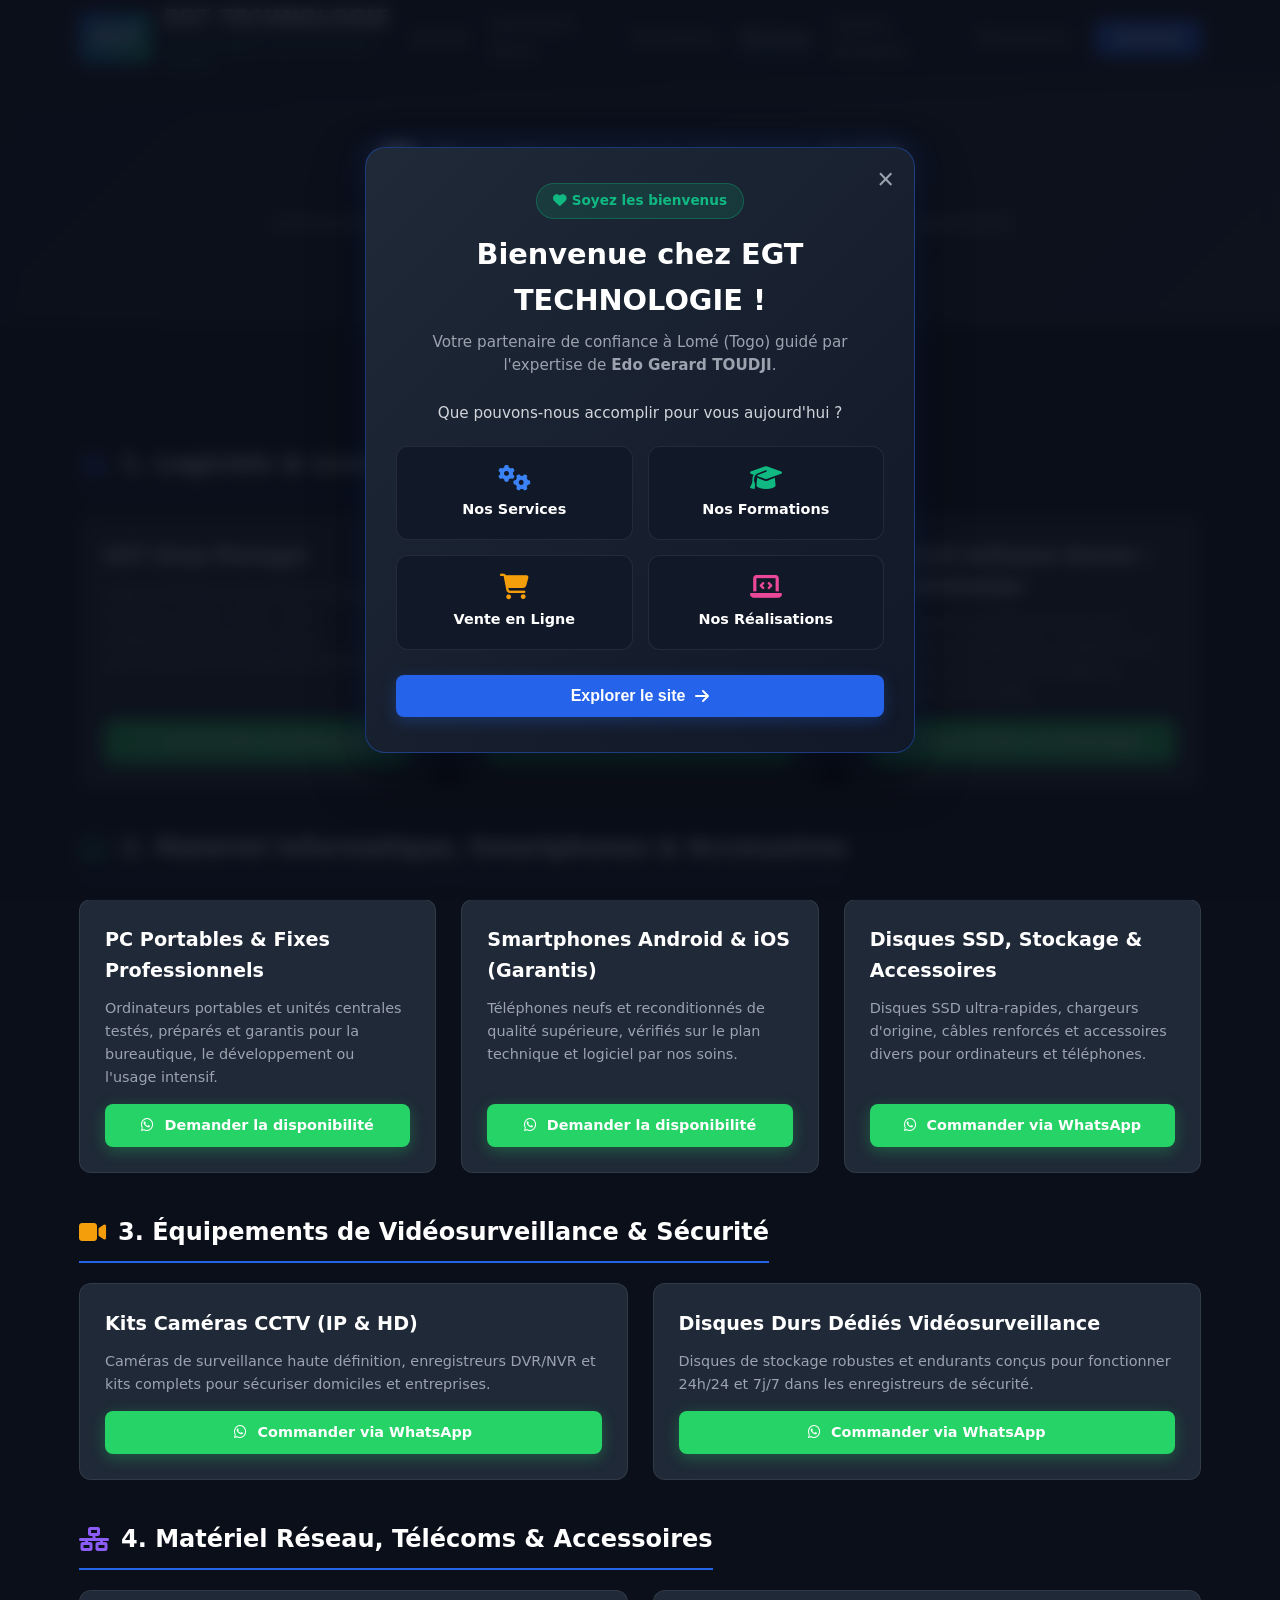
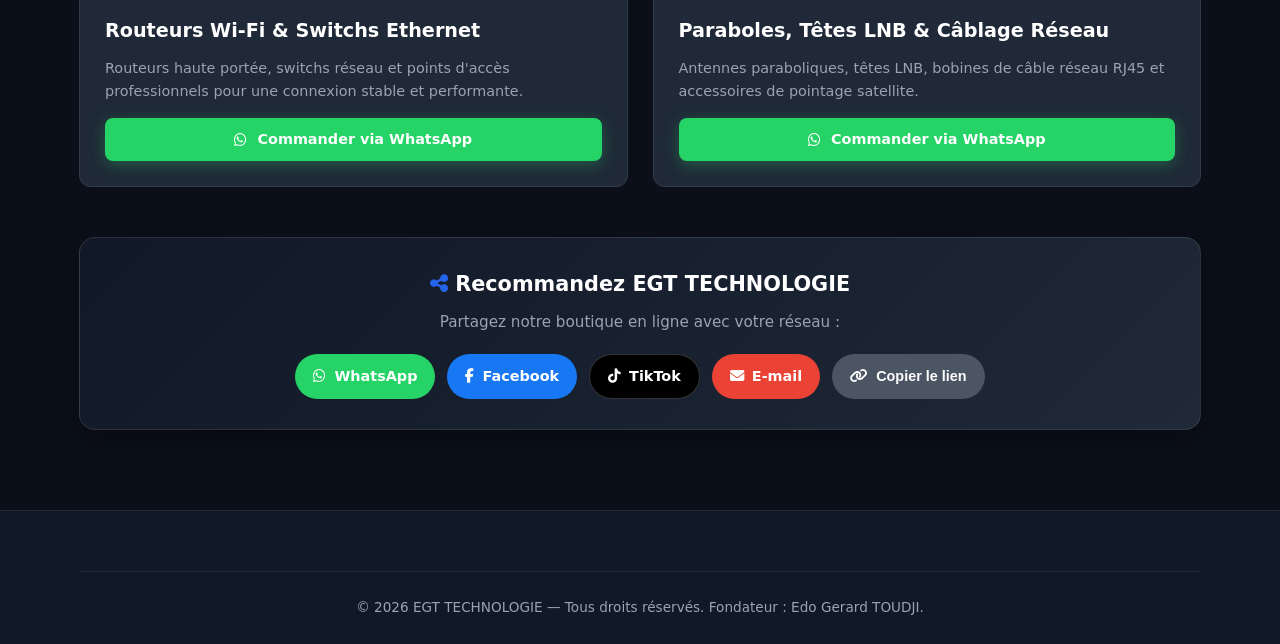
==== boutique.html @ ec98a536 "Mise en ligne finale de tous les fichiers et styles responsive d'EGT TECHNOLOGIE" ====
<!DOCTYPE html>
<html lang="fr">
<head>
    <meta charset="UTF-8">
    <meta name="viewport" content="width=device-width, initial-scale=1.0">
    <title>Boutique en Ligne — EGT TECHNOLOGIE</title>
    <meta name="description" content="Boutique e-commerce d'EGT TECHNOLOGIE à Lomé : Logiciels sous licence, matériel informatique, smartphones, caméras CCTV et équipements réseau.">
    <link rel="stylesheet" href="css/style.css">
    <link rel="stylesheet" href="css/responsive.css">
    <link rel="stylesheet" href="https://cdnjs.cloudflare.com/ajax/libs/font-awesome/6.4.0/css/all.min.css">
    <style>
        .share-widget-container {
            background: linear-gradient(135deg, #111827 0%, #1f2937 100%);
            border: 1px solid rgba(255, 255, 255, 0.1);
            border-radius: 16px;
            padding: 30px;
            text-align: center;
            margin-top: 50px;
            box-shadow: 0 10px 25px rgba(0, 0, 0, 0.3);
        }
        .share-buttons-grid {
            display: flex;
            gap: 12px;
            justify-content: center;
            flex-wrap: wrap;
            margin-top: 20px;
        }
        .btn-share {
            display: inline-flex;
            align-items: center;
            gap: 8px;
            padding: 10px 18px;
            border-radius: 25px;
            font-size: 0.9rem;
            font-weight: 600;
            color: #fff;
            border: none;
            cursor: pointer;
            transition: transform 0.2s ease, opacity 0.2s ease;
            text-decoration: none;
        }
        .btn-share:hover {
            transform: translateY(-2px);
            opacity: 0.9;
        }
        .btn-share-wa { background-color: #25D366; }
        .btn-share-fb { background-color: #1877F2; }
        .btn-share-tt { background-color: #000000; border: 1px solid rgba(255,255,255,0.2); }
        .btn-share-email { background-color: #EA4335; }
        .btn-share-copy { background-color: #4B5563; }
        .product-category-title {
            color: #fff;
            font-size: 1.5rem;
            margin: 40px 0 20px 0;
            border-bottom: 2px solid var(--primary-color);
            padding-bottom: 10px;
            display: inline-flex;
            align-items: center;
            gap: 12px;
        }
    </style>
</head>
<body>

    <!-- NAVBAR -->
    <nav class="navbar">
        <div class="container">
            <a href="index.html" class="brand-logo">
                <span class="logo-icon">EGT</span>
                <div class="brand-text">
                    <span class="brand-name">EGT TECHNOLOGIE</span>
                    <span class="brand-tagline">La technologie au service de votre réussite</span>
                </div>
            </a>
            <div class="mobile-toggle" id="mobileMenuBtn">
                <i class="fas fa-bars"></i>
            </div>
            <ul class="nav-links" id="navLinks">
                <li><a href="index.html">Accueil</a></li>
                <li><a href="services.html">Services &amp; Devis</a></li>
                <li><a href="formations.html">Formations</a></li>
                <li><a href="boutique.html" class="active">Boutique</a></li>
                <li><a href="espace-etudiants.html">Espace Étudiants</a></li>
                <li><a href="portfolio.html">Réalisations</a></li>
                <li><a href="contact.html" class="btn-contact-nav">Contact</a></li>
            </ul>
        </div>
    </nav>

    <!-- HEADER PAGE -->
    <header class="page-header" style="background: linear-gradient(135deg, #111827 0%, #1f2937 100%); padding: 60px 0; text-align: center; border-bottom: 1px solid var(--border-color);">
        <div class="container">
            <h1 style="font-size: 2.3rem; margin-bottom: 15px; color: #fff;"><i class="fas fa-store"></i> Boutique en Ligne EGT</h1>
            <p style="color: #9ca3af; max-width: 750px; margin: 0 auto; font-size: 1.05rem;">
                Commandez nos logiciels sous licence, notre matériel informatique et nos équipements de sécurité testés et garantis par <strong>EGT TECHNOLOGIE</strong> à Lomé.
            </p>
        </div>
    </header>

    <!-- CATALOGUE E-COMMERCE (4 CATÉGORIES) -->
    <section class="section">
        <div class="container">
            
            <!-- CATÉGORIE 1 : LOGICIELS & LICENCES MÉTIER EGT -->
            <h2 class="product-category-title"><i class="fas fa-laptop-code" style="color: var(--primary-color);"></i> 1. Logiciels &amp; Licences Métier (Édités par EGT)</h2>
            <div class="grid-3" style="gap: 25px; display: grid; grid-template-columns: repeat(auto-fit, minmax(300px, 1fr));">
                
                <div style="background: #1f2937; border: 1px solid var(--border-color); border-radius: 12px; padding: 25px; display: flex; flex-direction: column; justify-content: space-between;">
                    <div>
                        <h3 style="color: #fff; font-size: 1.2rem; margin-bottom: 10px;">EGT Shop Manager</h3>
                        <p style="color: #9ca3af; font-size: 0.9rem; margin-bottom: 15px;">Logiciel Windows de gestion de magasin : suivi des ventes, stock, coûts d'approvisionnement et calcul automatique des marges bénéficiaires.</p>
                    </div>
                    <a href="https://api.whatsapp.com/send?text=Bonjour%20EGT%20TECHNOLOGIE,%20je%20souhaite%20commander%20une%20licence%20pour%20le%20logiciel%20*EGT%20Shop%20Manager*." target="_blank" class="btn btn-whatsapp" style="text-align: center; font-size: 0.9rem; padding: 10px;">
                        <i class="fab fa-whatsapp"></i> Commander via WhatsApp
                    </a>
                </div>

                <div style="background: #1f2937; border: 1px solid var(--border-color); border-radius: 12px; padding: 25px; display: flex; flex-direction: column; justify-content: space-between;">
                    <div>
                        <h3 style="color: #fff; font-size: 1.2rem; margin-bottom: 10px;">Bar-Restaurant Management EGT</h3>
                        <p style="color: #9ca3af; font-size: 0.9rem; margin-bottom: 15px;">Système complet de gestion pour bars, maquis et restaurants sous Windows (authentification sécurisée SHA-256, gestion des tables et commandes).</p>
                    </div>
                    <a href="https://api.whatsapp.com/send?text=Bonjour%20EGT%20TECHNOLOGIE,%20je%20souhaite%20commander%20le%20logiciel%20*Bar-Restaurant%20Management%20EGT*." target="_blank" class="btn btn-whatsapp" style="text-align: center; font-size: 0.9rem; padding: 10px;">
                        <i class="fab fa-whatsapp"></i> Commander via WhatsApp
                    </a>
                </div>

                <div style="background: #1f2937; border: 1px solid var(--border-color); border-radius: 12px; padding: 25px; display: flex; flex-direction: column; justify-content: space-between;">
                    <div>
                        <h3 style="color: #fff; font-size: 1.2rem; margin-bottom: 10px;">Android Software Doctor / QuickUnlocker</h3>
                        <p style="color: #9ca3af; font-size: 0.9rem; margin-bottom: 15px;">Suite logicielle professionnelle pour techniciens de réparation mobile (outils ADB, calcul NCK, patchs NVRAM et extraction OCR d'IMEI).</p>
                    </div>
                    <a href="https://api.whatsapp.com/send?text=Bonjour%20EGT%20TECHNOLOGIE,%20je%20souhaite%20commander%20la%20licence%20*Android%20Software%20Doctor%20(QuickUnlocker)*." target="_blank" class="btn btn-whatsapp" style="text-align: center; font-size: 0.9rem; padding: 10px;">
                        <i class="fab fa-whatsapp"></i> Commander via WhatsApp
                    </a>
                </div>

            </div>

            <!-- CATÉGORIE 2 : MATÉRIEL INFORMATIQUE, SMARTPHONES & ACCESSOIRES -->
            <h2 class="product-category-title"><i class="fas fa-laptop" style="color: #10b981;"></i> 2. Matériel Informatique, Smartphones &amp; Accessoires</h2>
            <div class="grid-3" style="gap: 25px; display: grid; grid-template-columns: repeat(auto-fit, minmax(300px, 1fr));">
                
                <div style="background: #1f2937; border: 1px solid var(--border-color); border-radius: 12px; padding: 25px; display: flex; flex-direction: column; justify-content: space-between;">
                    <div>
                        <h3 style="color: #fff; font-size: 1.2rem; margin-bottom: 10px;">PC Portables &amp; Fixes Professionnels</h3>
                        <p style="color: #9ca3af; font-size: 0.9rem; margin-bottom: 15px;">Ordinateurs portables et unités centrales testés, préparés et garantis pour la bureautique, le développement ou l'usage intensif.</p>
                    </div>
                    <a href="https://api.whatsapp.com/send?text=Bonjour%20EGT%20TECHNOLOGIE,%20je%20souhaite%20avoir%20les%20disponibilités%20et%20prix%20pour%20les%20*PC%20Portables/Fixes*." target="_blank" class="btn btn-whatsapp" style="text-align: center; font-size: 0.9rem; padding: 10px;">
                        <i class="fab fa-whatsapp"></i> Demander la disponibilité
                    </a>
                </div>

                <div style="background: #1f2937; border: 1px solid var(--border-color); border-radius: 12px; padding: 25px; display: flex; flex-direction: column; justify-content: space-between;">
                    <div>
                        <h3 style="color: #fff; font-size: 1.2rem; margin-bottom: 10px;">Smartphones Android &amp; iOS (Garantis)</h3>
                        <p style="color: #9ca3af; font-size: 0.9rem; margin-bottom: 15px;">Téléphones neufs et reconditionnés de qualité supérieure, vérifiés sur le plan technique et logiciel par nos soins.</p>
                    </div>
                    <a href="https://api.whatsapp.com/send?text=Bonjour%20EGT%20TECHNOLOGIE,%20je%20souhaite%20connaître%20les%20modèles%20de%20*Smartphones*%20actuellement%20disponibles." target="_blank" class="btn btn-whatsapp" style="text-align: center; font-size: 0.9rem; padding: 10px;">
                        <i class="fab fa-whatsapp"></i> Demander la disponibilité
                    </a>
                </div>

                <div style="background: #1f2937; border: 1px solid var(--border-color); border-radius: 12px; padding: 25px; display: flex; flex-direction: column; justify-content: space-between;">
                    <div>
                        <h3 style="color: #fff; font-size: 1.2rem; margin-bottom: 10px;">Disques SSD, Stockage &amp; Accessoires</h3>
                        <p style="color: #9ca3af; font-size: 0.9rem; margin-bottom: 15px;">Disques SSD ultra-rapides, chargeurs d'origine, câbles renforcés et accessoires divers pour ordinateurs et téléphones.</p>
                    </div>
                    <a href="https://api.whatsapp.com/send?text=Bonjour%20EGT%20TECHNOLOGIE,%20je%20souhaite%20commander%20des%20*accessoires%20et%20disques%20SSD*." target="_blank" class="btn btn-whatsapp" style="text-align: center; font-size: 0.9rem; padding: 10px;">
                        <i class="fab fa-whatsapp"></i> Commander via WhatsApp
                    </a>
                </div>

            </div>

            <!-- CATÉGORIE 3 : ÉQUIPEMENTS DE VIDÉOSURVEILLANCE (CCTV) -->
            <h2 class="product-category-title"><i class="fas fa-video" style="color: #f59e0b;"></i> 3. Équipements de Vidéosurveillance &amp; Sécurité</h2>
            <div class="grid-3" style="gap: 25px; display: grid; grid-template-columns: repeat(auto-fit, minmax(300px, 1fr));">
                
                <div style="background: #1f2937; border: 1px solid var(--border-color); border-radius: 12px; padding: 25px; display: flex; flex-direction: column; justify-content: space-between;">
                    <div>
                        <h3 style="color: #fff; font-size: 1.2rem; margin-bottom: 10px;">Kits Caméras CCTV (IP &amp; HD)</h3>
                        <p style="color: #9ca3af; font-size: 0.9rem; margin-bottom: 15px;">Caméras de surveillance haute définition, enregistreurs DVR/NVR et kits complets pour sécuriser domiciles et entreprises.</p>
                    </div>
                    <a href="https://api.whatsapp.com/send?text=Bonjour%20EGT%20TECHNOLOGIE,%20je%20souhaite%20commander%20un%20*kit%20de%20caméras%20de%20surveillance*." target="_blank" class="btn btn-whatsapp" style="text-align: center; font-size: 0.9rem; padding: 10px;">
                        <i class="fab fa-whatsapp"></i> Commander via WhatsApp
                    </a>
                </div>

                <div style="background: #1f2937; border: 1px solid var(--border-color); border-radius: 12px; padding: 25px; display: flex; flex-direction: column; justify-content: space-between;">
                    <div>
                        <h3 style="color: #fff; font-size: 1.2rem; margin-bottom: 10px;">Disques Durs Dédiés Vidéosurveillance</h3>
                        <p style="color: #9ca3af; font-size: 0.9rem; margin-bottom: 15px;">Disques de stockage robustes et endurants conçus pour fonctionner 24h/24 et 7j/7 dans les enregistreurs de sécurité.</p>
                    </div>
                    <a href="https://api.whatsapp.com/send?text=Bonjour%20EGT%20TECHNOLOGIE,%20je%20souhaite%20commander%20un%20*disque%20dur%20pour%20vidéosurveillance*." target="_blank" class="btn btn-whatsapp" style="text-align: center; font-size: 0.9rem; padding: 10px;">
                        <i class="fab fa-whatsapp"></i> Commander via WhatsApp
                    </a>
                </div>

            </div>

            <!-- CATÉGORIE 4 : MATÉRIEL RÉSEAU, TÉLÉCOMS & ACCESSOIRES -->
            <h2 class="product-category-title"><i class="fas fa-network-wired" style="color: #8b5cf6;"></i> 4. Matériel Réseau, Télécoms &amp; Accessoires</h2>
            <div class="grid-3" style="gap: 25px; display: grid; grid-template-columns: repeat(auto-fit, minmax(300px, 1fr));">
                
                <div style="background: #1f2937; border: 1px solid var(--border-color); border-radius: 12px; padding: 25px; display: flex; flex-direction: column; justify-content: space-between;">
                    <div>
                        <h3 style="color: #fff; font-size: 1.2rem; margin-bottom: 10px;">Routeurs Wi-Fi &amp; Switchs Ethernet</h3>
                        <p style="color: #9ca3af; font-size: 0.9rem; margin-bottom: 15px;">Routeurs haute portée, switchs réseau et points d'accès professionnels pour une connexion stable et performante.</p>
                    </div>
                    <a href="https://api.whatsapp.com/send?text=Bonjour%20EGT%20TECHNOLOGIE,%20je%20souhaite%20commander%20un%20*routeur%20Wi-Fi%20ou%20switch*." target="_blank" class="btn btn-whatsapp" style="text-align: center; font-size: 0.9rem; padding: 10px;">
                        <i class="fab fa-whatsapp"></i> Commander via WhatsApp
                    </a>
                </div>

                <div style="background: #1f2937; border: 1px solid var(--border-color); border-radius: 12px; padding: 25px; display: flex; flex-direction: column; justify-content: space-between;">
                    <div>
                        <h3 style="color: #fff; font-size: 1.2rem; margin-bottom: 10px;">Paraboles, Têtes LNB &amp; Câblage Réseau</h3>
                        <p style="color: #9ca3af; font-size: 0.9rem; margin-bottom: 15px;">Antennes paraboliques, têtes LNB, bobines de câble réseau RJ45 et accessoires de pointage satellite.</p>
                    </div>
                    <a href="https://api.whatsapp.com/send?text=Bonjour%20EGT%20TECHNOLOGIE,%20je%20souhaite%20commander%20du%20*matériel%20parabole%20ou%20câblage%20réseau*." target="_blank" class="btn btn-whatsapp" style="text-align: center; font-size: 0.9rem; padding: 10px;">
                        <i class="fab fa-whatsapp"></i> Commander via WhatsApp
                    </a>
                </div>

            </div>

            <!-- WIDGET DE PARTAGE SOCIAL INTERACTIF -->
            <div class="share-widget-container">
                <h3 style="color: #fff; font-size: 1.3rem; margin-bottom: 8px;">
                    <i class="fas fa-share-alt" style="color: var(--primary-color);"></i> Recommandez EGT TECHNOLOGIE
                </h3>
                <p style="color: #9ca3af; font-size: 0.95rem;">
                    Partagez notre boutique en ligne avec votre réseau :
                </p>
                <div class="share-buttons-grid">
                    <a href="https://api.whatsapp.com/send?text=Découvrez%20la%20boutique%20en%20ligne%20d'EGT%20TECHNOLOGIE%20à%20Lomé%20:%20https://edogerard.github.io/egt-technologie-site/" target="_blank" class="btn-share btn-share-wa">
                        <i class="fab fa-whatsapp"></i> WhatsApp
                    </a>
                    <a href="https://www.facebook.com/sharer/sharer.php?u=https://edogerard.github.io/egt-technologie-site/" target="_blank" class="btn-share btn-share-fb">
                        <i class="fab fa-facebook-f"></i> Facebook
                    </a>
                    <a href="https://www.tiktok.com/" target="_blank" class="btn-share btn-share-tt">
                        <i class="fab fa-tiktok"></i> TikTok
                    </a>
                    <a href="mailto:?subject=Boutique%20EGT%20TECHNOLOGIE&body=Bonjour,%20je%20te%20recommande%20la%20boutique%20en%20ligne%20d'EGT%20TECHNOLOGIE%20à%20Lomé%20:%20https://edogerard.github.io/egt-technologie-site/" class="btn-share btn-share-email">
                        <i class="fas fa-envelope"></i> E-mail
                    </a>
                    <button type="button" onclick="copySiteLink()" class="btn-share btn-share-copy">
                        <i class="fas fa-link"></i> <span id="copyLinkBtnText">Copier le lien</span>
                    </button>
                </div>
            </div>

        </div>
    </section>

    <!-- FOOTER -->
    <footer class="footer">
        <div class="container">
            <div class="footer-bottom" style="text-align: center;">
                <p>&copy; 2026 EGT TECHNOLOGIE — Tous droits réservés. Fondateur : Edo Gerard TOUDJI.</p>
            </div>
        </div>
    </footer>

    <script src="js/main.js"></script>
    <script>
        function copySiteLink() {
            const url = 'https://edogerard.github.io/egt-technologie-site/';
            navigator.clipboard.writeText(url).then(() => {
                const btnText = document.getElementById('copyLinkBtnText');
                btnText.textContent = 'Lien copié !';
                setTimeout(() => {
                    btnText.textContent = 'Copier le lien';
                }, 3000);
            });
        }
    </script>
</body>
</html>
---- css/style.css ----
/* ==========================================================================
   EGT TECHNOLOGIE - Feuille de style principale (Version Moderne)
   Fondateur : Edo Gerard TOUDJI
   Slogan : La technologie au service de votre réussite
   ========================================================================== */

/* --- 1. Variables CSS & Colors --- */
:root {
  --primary-color: #2563eb;
  --primary-dark: #1d4ed8;
  --secondary-color: #111827;
  --bg-main: #0b0f19;
  --bg-card: #111827;
  --bg-card-hover: #1f2937;
  --accent-color: #10b981;
  --accent-gold: #f59e0b;
  --text-dark: #f8fafc;
  --text-muted: #9ca3af;
  --text-light: #f8fafc;
  --border-color: rgba(255, 255, 255, 0.08);
  --shadow-sm: 0 4px 6px rgba(0,0,0,0.2);
  --shadow-md: 0 10px 25px rgba(0,0,0,0.3);
  --shadow-lg: 0 15px 40px rgba(37, 99, 235, 0.2);
  --radius-sm: 8px;
  --radius-md: 12px;
  --radius-lg: 16px;
  --transition: all 0.3s cubic-bezier(0.4, 0, 0.2, 1);
}

/* --- 2. Reset & Bases --- */
*, *::before, *::after {
  box-sizing: border-box;
  margin: 0;
  padding: 0;
}

html {
  scroll-behavior: smooth;
  font-size: 16px;
}

body {
  font-family: 'Segoe UI', system-ui, -apple-system, sans-serif;
  background-color: var(--bg-main);
  color: var(--text-dark);
  line-height: 1.6;
  overflow-x: hidden;
}

a {
  text-decoration: none;
  color: inherit;
  transition: var(--transition);
}

ul {
  list-style: none;
}

img {
  max-width: 100%;
  height: auto;
  display: block;
}

/* --- 3. Layout & Structure --- */
.container {
  width: 90%;
  max-width: 1200px;
  margin: 0 auto;
  padding: 0 15px;
}

.section {
  padding: 80px 0;
}

.section-title {
  text-align: center;
  margin-bottom: 45px;
}

.section-title h2 {
  font-size: 2.3rem;
  color: #fff;
  font-weight: 700;
  position: relative;
  display: inline-block;
}

.section-title h2::after {
  content: '';
  display: block;
  width: 60px;
  height: 4px;
  background: var(--primary-color);
  margin: 12px auto 0;
  border-radius: 2px;
}

.section-title p {
  color: var(--text-muted);
  font-size: 1.1rem;
  margin-top: 10px;
}

/* --- 4. Navigation (Navbar) --- */
.navbar {
  background-color: var(--secondary-color);
  color: var(--text-light);
  position: sticky;
  top: 0;
  z-index: 1000;
  box-shadow: var(--shadow-md);
  border-bottom: 1px solid var(--border-color);
}

.navbar .container {
  display: flex;
  justify-content: space-between;
  align-items: center;
  height: 75px;
}

.brand-logo {
  display: flex;
  align-items: center;
  gap: 12px;
}

.brand-logo .logo-icon {
  background: linear-gradient(135deg, var(--primary-color), var(--accent-color));
  color: #fff;
  font-weight: 800;
  font-size: 1.3rem;
  padding: 8px 14px;
  border-radius: var(--radius-sm);
  box-shadow: 0 4px 12px rgba(37, 99, 235, 0.3);
}

.brand-logo .brand-text {
  display: flex;
  flex-direction: column;
}

.brand-logo .brand-name {
  font-size: 1.3rem;
  font-weight: 700;
  letter-spacing: 0.5px;
  color: #fff;
}

.brand-logo .brand-tagline {
  font-size: 0.75rem;
  color: var(--accent-color);
}

.nav-links {
  display: flex;
  gap: 25px;
  align-items: center;
}

.nav-links a {
  color: #9ca3af;
  font-weight: 500;
  font-size: 0.95rem;
  transition: var(--transition);
}

.nav-links a:hover,
.nav-links a.active {
  color: #ffffff;
  border-bottom: 2px solid var(--primary-color);
  padding-bottom: 3px;
}

.btn-contact-nav {
  background-color: var(--primary-color);
  color: #fff !important;
  padding: 9px 20px;
  border-radius: var(--radius-sm);
  font-weight: 600 !important;
  box-shadow: 0 4px 12px rgba(37, 99, 235, 0.3);
}

.btn-contact-nav:hover {
  background-color: var(--primary-dark);
  transform: translateY(-2px);
}

.mobile-toggle {
  display: none;
  font-size: 1.8rem;
  cursor: pointer;
  color: #fff;
}

/* --- 5. Hero Section --- */
.hero {
  background: radial-gradient(circle at center, #1e293b 0%, #0b0f19 100%);
  color: #fff;
  padding: 100px 0;
  position: relative;
  overflow: hidden;
}

.hero .container {
  display: grid;
  grid-template-columns: 1fr 1fr;
  gap: 40px;
  align-items: center;
}

.hero-subtitle {
  color: var(--accent-color);
  font-weight: 600;
  text-transform: uppercase;
  letter-spacing: 1px;
  font-size: 0.9rem;
  margin-bottom: 12px;
}

.hero-title {
  font-size: 3rem;
  line-height: 1.2;
  margin-bottom: 20px;
  font-weight: 800;
}

.hero-description {
  color: var(--text-muted);
  font-size: 1.1rem;
  margin-bottom: 30px;
  line-height: 1.6;
}

.hero-buttons {
  display: flex;
  gap: 15px;
  flex-wrap: wrap;
}

/* --- 6. Boutons Globaux --- */
.btn {
  display: inline-flex;
  align-items: center;
  justify-content: center;
  gap: 10px;
  padding: 12px 24px;
  border-radius: var(--radius-sm);
  font-weight: 600;
  cursor: pointer;
  border: none;
  transition: var(--transition);
}

.btn-primary {
  background-color: var(--primary-color);
  color: #fff;
  box-shadow: 0 4px 15px rgba(37, 99, 235, 0.3);
}

.btn-primary:hover {
  background-color: var(--primary-dark);
  transform: translateY(-2px);
  box-shadow: 0 6px 20px rgba(37, 99, 235, 0.5);
}

.btn-whatsapp {
  background-color: #25d366;
  color: #fff;
  box-shadow: 0 4px 15px rgba(37, 211, 102, 0.3);
}

.btn-whatsapp:hover {
  background-color: #1eb954;
  transform: translateY(-2px);
  box-shadow: 0 6px 20px rgba(37, 211, 102, 0.5);
}

.btn-outline {
  border: 1px solid rgba(255, 255, 255, 0.2);
  color: #fff;
  background: rgba(255, 255, 255, 0.03);
}

.btn-outline:hover {
  border-color: #fff;
  background: rgba(255, 255, 255, 0.08);
}

/* --- 7. Cartes & Grilles --- */
.grid-3 {
  display: grid;
  grid-template-columns: repeat(auto-fit, minmax(320px, 1fr));
  gap: 30px;
}

.grid-4 {
  display: grid;
  grid-template-columns: repeat(auto-fit, minmax(260px, 1fr));
  gap: 25px;
}

.card {
  background-color: var(--bg-card);
  border-radius: var(--radius-md);
  padding: 30px;
  box-shadow: var(--shadow-sm);
  border: 1px solid var(--border-color);
  transition: var(--transition);
}

.card:hover {
  transform: translateY(-6px);
  border-color: var(--primary-color);
  box-shadow: var(--shadow-lg);
}

.card-icon {
  font-size: 2.2rem;
  margin-bottom: 18px;
  color: var(--primary-color);
}

.card-title {
  font-size: 1.3rem;
  margin-bottom: 12px;
  color: #fff;
  font-weight: 700;
}

.card-text {
  color: var(--text-muted);
  font-size: 0.95rem;
  line-height: 1.5;
}

/* --- 8. Modal de Bienvenue EGT --- */
.egt-modal-overlay {
  position: fixed;
  top: 0;
  left: 0;
  width: 100vw;
  height: 100vh;
  background: rgba(11, 15, 25, 0.85);
  backdrop-filter: blur(8px);
  display: flex;
  justify-content: center;
  align-items: center;
  z-index: 9999;
  padding: 20px;
  animation: fadeIn 0.3s ease-out;
}

.egt-modal-card {
  background: linear-gradient(135deg, #1f2937 0%, #111827 100%);
  border: 1px solid rgba(37, 99, 235, 0.4);
  border-radius: 20px;
  max-width: 550px;
  width: 100%;
  padding: 35px 30px;
  position: relative;
  box-shadow: 0 20px 50px rgba(0, 0, 0, 0.6), 0 0 30px rgba(37, 99, 235, 0.2);
  text-align: center;
  color: #fff;
}

.egt-modal-close {
  position: absolute;
  top: 15px;
  right: 20px;
  background: transparent;
  border: none;
  color: #9ca3af;
  font-size: 1.8rem;
  cursor: pointer;
  transition: color 0.2s;
}

.egt-modal-close:hover {
  color: #fff;
}

.egt-modal-badge {
  background: rgba(16, 185, 129, 0.15);
  color: var(--accent-color);
  padding: 6px 16px;
  border-radius: 20px;
  font-size: 0.85rem;
  font-weight: 600;
  border: 1px solid rgba(16, 185, 129, 0.3);
  display: inline-block;
  margin-bottom: 12px;
}

.egt-modal-header h2 {
  font-size: 1.8rem;
  font-weight: 800;
  margin-bottom: 8px;
  color: #fff;
}

.egt-modal-subtitle {
  color: #9ca3af;
  font-size: 0.95rem;
  line-height: 1.5;
  margin-bottom: 25px;
}

.egt-welcome-grid {
  display: grid;
  grid-template-columns: 1fr 1fr;
  gap: 15px;
  margin: 20px 0 25px;
}

.egt-welcome-btn {
  display: flex;
  flex-direction: column;
  align-items: center;
  gap: 8px;
  padding: 18px 10px;
  border-radius: 12px;
  background: #111827;
  border: 1px solid rgba(255, 255, 255, 0.08);
  color: #fff;
  text-decoration: none;
  font-weight: 600;
  font-size: 0.9rem;
  transition: all 0.3s ease;
}

.egt-welcome-btn i {
  font-size: 1.6rem;
}

.btn-serv i { color: #3b82f6; }
.btn-form i { color: #10b981; }
.btn-shop i { color: #f59e0b; }
.btn-port i { color: #ec4899; }

.egt-welcome-btn:hover {
  transform: translateY(-4px);
  border-color: var(--primary-color);
  box-shadow: 0 8px 20px rgba(0, 0, 0, 0.4);
}

@keyframes fadeIn {
  from { opacity: 0; transform: scale(0.95); }
  to { opacity: 1; transform: scale(1); }
}

/* --- 9. Footer --- */
.footer {
  background-color: var(--secondary-color);
  color: var(--text-muted);
  padding: 60px 0 25px;
  border-top: 1px solid var(--border-color);
}

.footer-grid {
  display: grid;
  grid-template-columns: 2fr 1fr 1fr 1.5fr;
  gap: 40px;
  margin-bottom: 40px;
}

.footer-col h4 {
  color: #fff;
  font-size: 1.1rem;
  margin-bottom: 20px;
}

.footer-col ul li {
  margin-bottom: 10px;
}

.footer-col ul li a:hover {
  color: #fff;
}

.footer-bottom {
  text-align: center;
  padding-top: 25px;
  border-top: 1px solid var(--border-color);
  font-size: 0.85rem;
}
---- css/responsive.css ----
/* ==========================================================================
   EGT TECHNOLOGIE - Responsive Design (Mobile & Tablettes)
   ========================================================================== */

@media (max-width: 992px) {
  .hero .container {
    grid-template-columns: 1fr;
    text-align: center;
  }

  .hero-buttons {
    justify-content: center;
  }

  .footer-grid {
    grid-template-columns: 1fr 1fr;
  }
}

@media (max-width: 768px) {
  .mobile-toggle {
    display: block;
  }

  .nav-links {
    position: absolute;
    top: 75px;
    left: 0;
    width: 100%;
    background-color: var(--secondary-color);
    flex-direction: column;
    padding: 20px 0;
    display: none;
    box-shadow: var(--shadow-md);
  }

  .nav-links.show {
    display: flex;
  }

  .hero-title {
    font-size: 2rem;
  }

  .footer-grid {
    grid-template-columns: 1fr;
  }
}
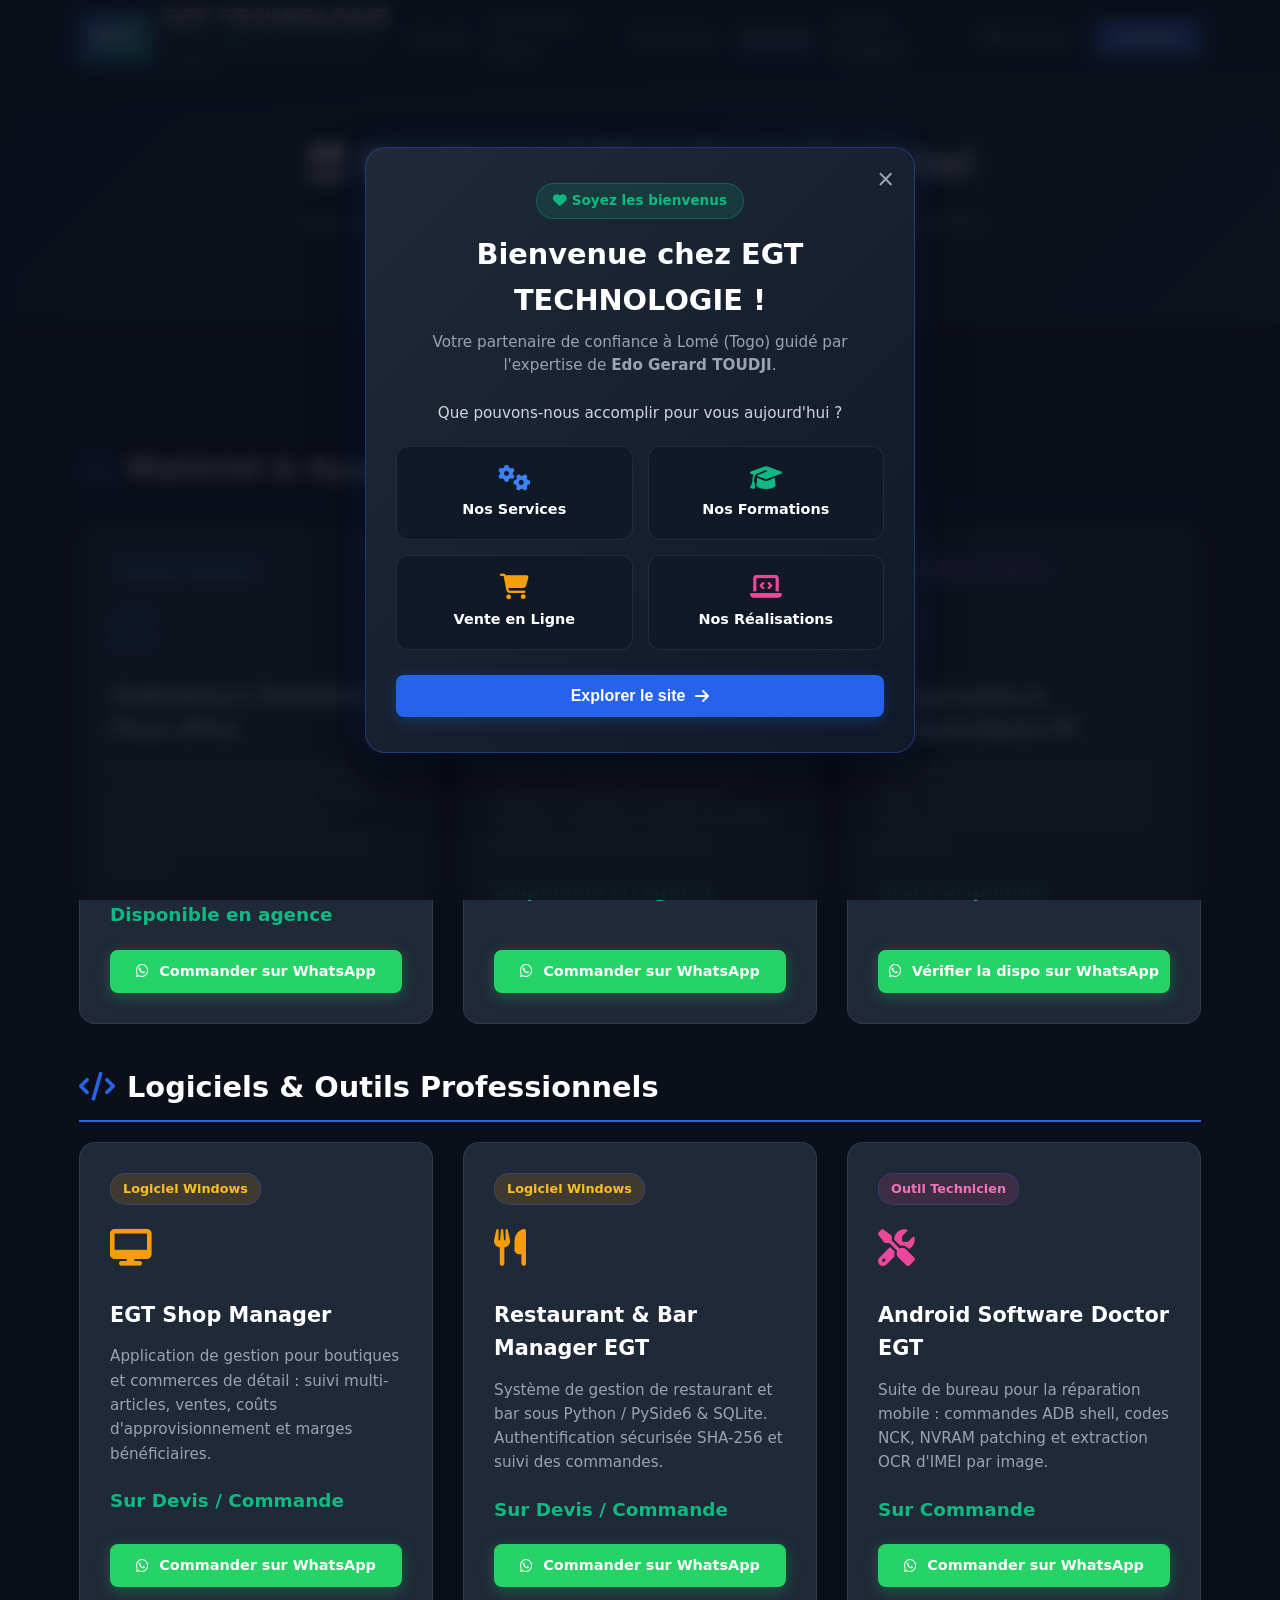
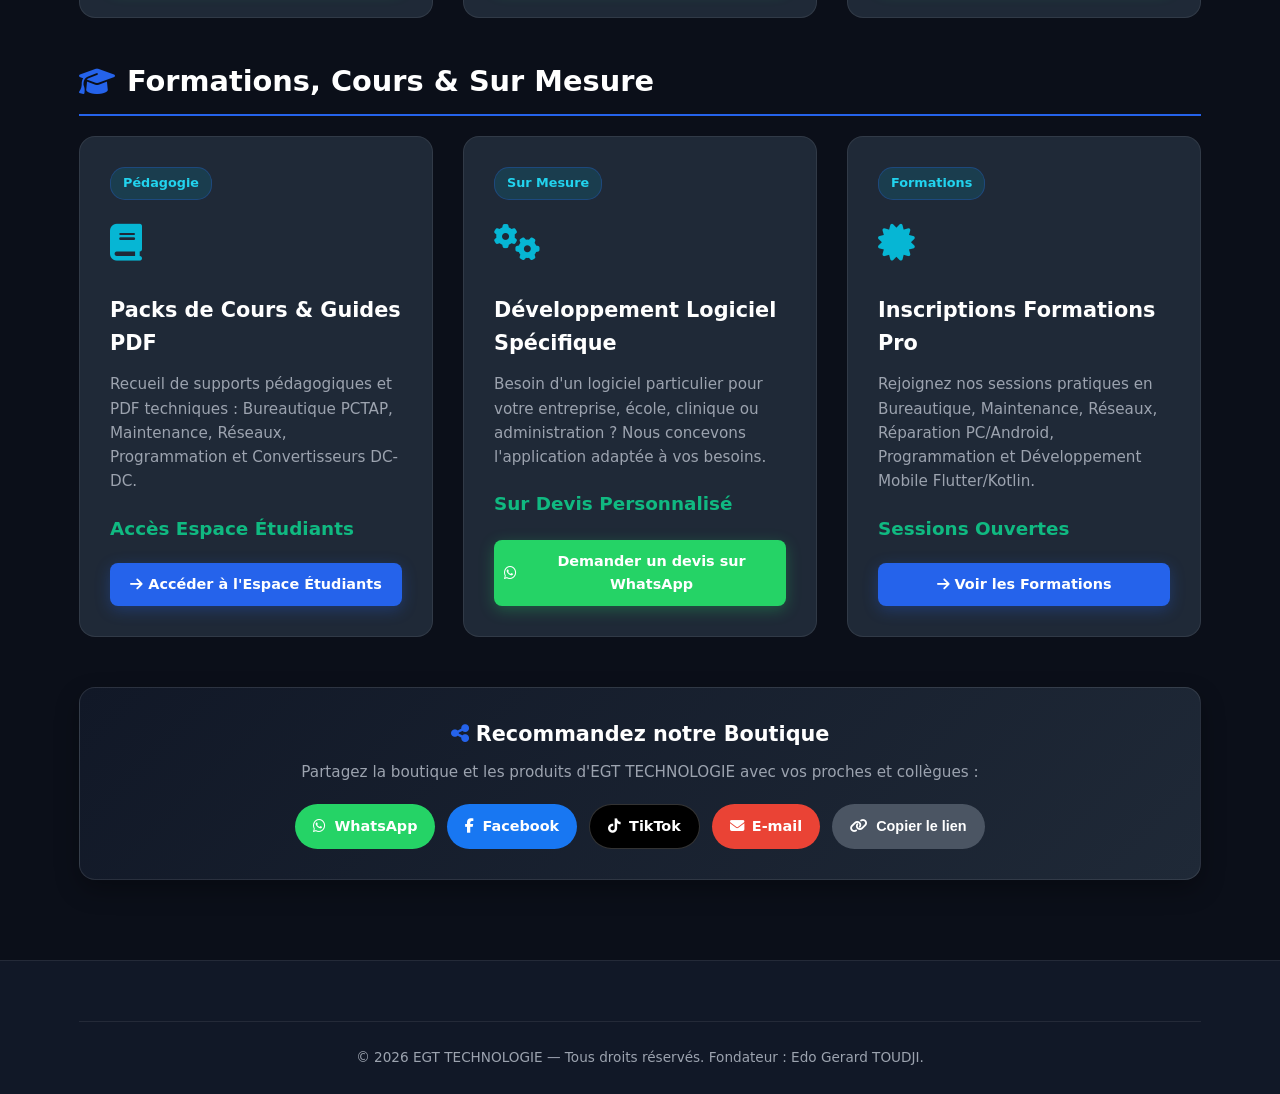
==== commit 331c5008: "Organisation professionnelle de la boutique avec ordinateurs, téléphones et logiciels sur boutique.h" ====
--- a/boutique.html
+++ b/boutique.html
@@ -3,12 +3,71 @@
 <head>
     <meta charset="UTF-8">
     <meta name="viewport" content="width=device-width, initial-scale=1.0">
-    <title>Boutique en Ligne — EGT TECHNOLOGIE</title>
-    <meta name="description" content="Boutique e-commerce d'EGT TECHNOLOGIE à Lomé : Logiciels sous licence, matériel informatique, smartphones, caméras CCTV et équipements réseau.">
+    <title>Boutique &amp; Matériel — EGT TECHNOLOGIE</title>
+    <meta name="description" content="Boutique officielle EGT TECHNOLOGIE à Lomé : Vente d'ordinateurs, téléphones smartphones, logiciels professionnels sur mesure, outils de maintenance et supports de cours.">
     <link rel="stylesheet" href="css/style.css">
     <link rel="stylesheet" href="css/responsive.css">
     <link rel="stylesheet" href="https://cdnjs.cloudflare.com/ajax/libs/font-awesome/6.4.0/css/all.min.css">
     <style>
+        .shop-category-title {
+            color: #fff;
+            font-size: 1.8rem;
+            margin: 40px 0 20px 0;
+            padding-bottom: 10px;
+            border-bottom: 2px solid var(--primary-color);
+            display: flex;
+            align-items: center;
+            gap: 12px;
+        }
+        .shop-card {
+            background: #1f2937;
+            border: 1px solid var(--border-color);
+            border-radius: 16px;
+            padding: 30px;
+            display: flex;
+            flex-direction: column;
+            justify-content: space-between;
+            transition: transform 0.2s ease, border-color 0.2s ease;
+        }
+        .shop-card:hover {
+            transform: translateY(-5px);
+            border-color: var(--primary-color);
+            box-shadow: var(--shadow-lg);
+        }
+        .shop-icon {
+            font-size: 2.3rem;
+            color: var(--primary-color);
+            margin-bottom: 20px;
+        }
+        .shop-title {
+            color: #fff;
+            font-size: 1.3rem;
+            font-weight: 700;
+            margin-bottom: 12px;
+        }
+        .shop-desc {
+            color: #9ca3af;
+            font-size: 0.95rem;
+            line-height: 1.6;
+            margin-bottom: 20px;
+        }
+        .shop-price {
+            font-size: 1.15rem;
+            font-weight: 800;
+            color: #10b981;
+            margin-bottom: 20px;
+        }
+        .shop-badge {
+            background: rgba(37, 99, 235, 0.15);
+            color: #60a5fa;
+            padding: 5px 12px;
+            border-radius: 15px;
+            font-size: 0.8rem;
+            font-weight: 600;
+            display: inline-block;
+            margin-bottom: 15px;
+            border: 1px solid rgba(37, 99, 235, 0.3);
+        }
         .share-widget-container {
             background: linear-gradient(135deg, #111827 0%, #1f2937 100%);
             border: 1px solid rgba(255, 255, 255, 0.1);
@@ -48,16 +107,6 @@
         .btn-share-tt { background-color: #000000; border: 1px solid rgba(255,255,255,0.2); }
         .btn-share-email { background-color: #EA4335; }
         .btn-share-copy { background-color: #4B5563; }
-        .product-category-title {
-            color: #fff;
-            font-size: 1.5rem;
-            margin: 40px 0 20px 0;
-            border-bottom: 2px solid var(--primary-color);
-            padding-bottom: 10px;
-            display: inline-flex;
-            align-items: center;
-            gap: 12px;
-        }
     </style>
 </head>
 <body>
@@ -72,9 +121,11 @@
                     <span class="brand-tagline">La technologie au service de votre réussite</span>
                 </div>
             </a>
+            
             <div class="mobile-toggle" id="mobileMenuBtn">
                 <i class="fas fa-bars"></i>
             </div>
+
             <ul class="nav-links" id="navLinks">
                 <li><a href="index.html">Accueil</a></li>
                 <li><a href="services.html">Services &amp; Devis</a></li>
@@ -87,139 +138,159 @@
         </div>
     </nav>
 
-    <!-- HEADER PAGE -->
+    <!-- HEADER SECTION -->
     <header class="page-header" style="background: linear-gradient(135deg, #111827 0%, #1f2937 100%); padding: 60px 0; text-align: center; border-bottom: 1px solid var(--border-color);">
         <div class="container">
-            <h1 style="font-size: 2.3rem; margin-bottom: 15px; color: #fff;"><i class="fas fa-store"></i> Boutique en Ligne EGT</h1>
-            <p style="color: #9ca3af; max-width: 750px; margin: 0 auto; font-size: 1.05rem;">
-                Commandez nos logiciels sous licence, notre matériel informatique et nos équipements de sécurité testés et garantis par <strong>EGT TECHNOLOGIE</strong> à Lomé.
+            <h1 style="font-size: 2.3rem; margin-bottom: 15px; color: #fff;"><i class="fas fa-store"></i> Boutique Officielle &amp; Matériel</h1>
+            <p style="color: #9ca3af; max-width: 750px; margin: 0 auto; font-size: 1.05rem; line-height: 1.6;">
+                Commandez vos ordinateurs, téléphones, logiciels professionnels et accessoires directement auprès d'<strong>EGT TECHNOLOGIE</strong> à Lomé.
             </p>
         </div>
     </header>
 
-    <!-- CATALOGUE E-COMMERCE (4 CATÉGORIES) -->
+    <!-- SECTION DE LA BOUTIQUE -->
     <section class="section">
         <div class="container">
             
-            <!-- CATÉGORIE 1 : LOGICIELS & LICENCES MÉTIER EGT -->
-            <h2 class="product-category-title"><i class="fas fa-laptop-code" style="color: var(--primary-color);"></i> 1. Logiciels &amp; Licences Métier (Édités par EGT)</h2>
-            <div class="grid-3" style="gap: 25px; display: grid; grid-template-columns: repeat(auto-fit, minmax(300px, 1fr));">
+            <!-- RAYON 1 : MATÉRIEL INFORMATIQUE & TÉLÉPHONIE -->
+            <h2 class="shop-category-title"><i class="fas fa-laptop" style="color: var(--primary-color);"></i> Matériel &amp; Appareils</h2>
+            <div class="grid-3" style="gap: 30px; margin-bottom: 40px;">
                 
-                <div style="background: #1f2937; border: 1px solid var(--border-color); border-radius: 12px; padding: 25px; display: flex; flex-direction: column; justify-content: space-between;">
-                    <div>
-                        <h3 style="color: #fff; font-size: 1.2rem; margin-bottom: 10px;">EGT Shop Manager</h3>
-                        <p style="color: #9ca3af; font-size: 0.9rem; margin-bottom: 15px;">Logiciel Windows de gestion de magasin : suivi des ventes, stock, coûts d'approvisionnement et calcul automatique des marges bénéficiaires.</p>
-                    </div>
-                    <a href="https://api.whatsapp.com/send?text=Bonjour%20EGT%20TECHNOLOGIE,%20je%20souhaite%20commander%20une%20licence%20pour%20le%20logiciel%20*EGT%20Shop%20Manager*." target="_blank" class="btn btn-whatsapp" style="text-align: center; font-size: 0.9rem; padding: 10px;">
-                        <i class="fab fa-whatsapp"></i> Commander via WhatsApp
-                    </a>
-                </div>
-
-                <div style="background: #1f2937; border: 1px solid var(--border-color); border-radius: 12px; padding: 25px; display: flex; flex-direction: column; justify-content: space-between;">
-                    <div>
-                        <h3 style="color: #fff; font-size: 1.2rem; margin-bottom: 10px;">Bar-Restaurant Management EGT</h3>
-                        <p style="color: #9ca3af; font-size: 0.9rem; margin-bottom: 15px;">Système complet de gestion pour bars, maquis et restaurants sous Windows (authentification sécurisée SHA-256, gestion des tables et commandes).</p>
-                    </div>
-                    <a href="https://api.whatsapp.com/send?text=Bonjour%20EGT%20TECHNOLOGIE,%20je%20souhaite%20commander%20le%20logiciel%20*Bar-Restaurant%20Management%20EGT*." target="_blank" class="btn btn-whatsapp" style="text-align: center; font-size: 0.9rem; padding: 10px;">
-                        <i class="fab fa-whatsapp"></i> Commander via WhatsApp
-                    </a>
-                </div>
-
-                <div style="background: #1f2937; border: 1px solid var(--border-color); border-radius: 12px; padding: 25px; display: flex; flex-direction: column; justify-content: space-between;">
-                    <div>
-                        <h3 style="color: #fff; font-size: 1.2rem; margin-bottom: 10px;">Android Software Doctor / QuickUnlocker</h3>
-                        <p style="color: #9ca3af; font-size: 0.9rem; margin-bottom: 15px;">Suite logicielle professionnelle pour techniciens de réparation mobile (outils ADB, calcul NCK, patchs NVRAM et extraction OCR d'IMEI).</p>
-                    </div>
-                    <a href="https://api.whatsapp.com/send?text=Bonjour%20EGT%20TECHNOLOGIE,%20je%20souhaite%20commander%20la%20licence%20*Android%20Software%20Doctor%20(QuickUnlocker)*." target="_blank" class="btn btn-whatsapp" style="text-align: center; font-size: 0.9rem; padding: 10px;">
-                        <i class="fab fa-whatsapp"></i> Commander via WhatsApp
-                    </a>
-                </div>
-
-            </div>
-
-            <!-- CATÉGORIE 2 : MATÉRIEL INFORMATIQUE, SMARTPHONES & ACCESSOIRES -->
-            <h2 class="product-category-title"><i class="fas fa-laptop" style="color: #10b981;"></i> 2. Matériel Informatique, Smartphones &amp; Accessoires</h2>
-            <div class="grid-3" style="gap: 25px; display: grid; grid-template-columns: repeat(auto-fit, minmax(300px, 1fr));">
+                <!-- PRODUIT 1 -->
+                <div class="shop-card">
+                    <div>
+                        <span class="shop-badge" style="background: rgba(59, 130, 246, 0.15); color: #60a5fa;">Matériel Physique</span>
+                        <div class="shop-icon" style="color: #3b82f6;"><i class="fas fa-laptop"></i></div>
+                        <h3 class="shop-title">Ordinateurs Portables &amp; Fixes (PCs)</h3>
+                        <p class="shop-desc">Vente d'ordinateurs portables et unités centrales performants pour étudiants, professionnels et entreprises. Configurés et prêts à l'emploi.</p>
+                        <div class="shop-price">Disponible en agence</div>
+                    </div>
+                    <a href="https://api.whatsapp.com/send?text=Bonjour%20EGT%20TECHNOLOGIE,%20je%20souhaite%20commander%20ou%20connaître%20les%20prix%20des%20*Ordinateurs*." target="_blank" class="btn btn-whatsapp" style="text-align: center; font-size: 0.9rem; padding: 10px;">
+                        <i class="fab fa-whatsapp"></i> Commander sur WhatsApp
+                    </a>
+                </div>
+
+                <!-- PRODUIT 2 -->
+                <div class="shop-card">
+                    <div>
+                        <span class="shop-badge" style="background: rgba(16, 185, 129, 0.15); color: #34d399;">Matériel Physique</span>
+                        <div class="shop-icon" style="color: #10b981;"><i class="fas fa-mobile-alt"></i></div>
+                        <h3 class="shop-title">Téléphones &amp; Smartphones Android</h3>
+                        <p class="shop-desc">Sélection de smartphones Android récents et fiables, accessoires mobiles, chargeurs rapides et câbles de transmission de données.</p>
+                        <div class="shop-price">Disponible en agence</div>
+                    </div>
+                    <a href="https://api.whatsapp.com/send?text=Bonjour%20EGT%20TECHNOLOGIE,%20je%20souhaite%20connaître%20les%20modèles%20et%20prix%20des%20*Smartphones*." target="_blank" class="btn btn-whatsapp" style="text-align: center; font-size: 0.9rem; padding: 10px;">
+                        <i class="fab fa-whatsapp"></i> Commander sur WhatsApp
+                    </a>
+                </div>
+
+                <!-- PRODUIT 3 -->
+                <div class="shop-card">
+                    <div>
+                        <span class="shop-badge" style="background: rgba(139, 92, 246, 0.15); color: #a78bfa;">Accessoires &amp; Pièces</span>
+                        <div class="shop-icon" style="color: #8b5cf6;"><i class="fas fa-hdd"></i></div>
+                        <h3 class="shop-title">Composants &amp; Périphériques PC</h3>
+                        <p class="shop-desc">Disques SSD, barrettes de mémoire RAM, routeurs Wi-Fi, switchs, câbles réseau Ethernet et chargeurs de PC portables.</p>
+                        <div class="shop-price">Stock disponible</div>
+                    </div>
+                    <a href="https://api.whatsapp.com/send?text=Bonjour%20EGT%20TECHNOLOGIE,%20je%20cherche%20un%20composant%20ou%20accessoire%20informatique." target="_blank" class="btn btn-whatsapp" style="text-align: center; font-size: 0.9rem; padding: 10px;">
+                        <i class="fab fa-whatsapp"></i> Vérifier la dispo sur WhatsApp
+                    </a>
+                </div>
+
+            </div>
+
+            <!-- RAYON 2 : LOGICIELS PROFESSIONNELS & OUTILS PRO -->
+            <h2 class="shop-category-title"><i class="fas fa-code" style="color: var(--primary-color);"></i> Logiciels &amp; Outils Professionnels</h2>
+            <div class="grid-3" style="gap: 30px; margin-bottom: 40px;">
                 
-                <div style="background: #1f2937; border: 1px solid var(--border-color); border-radius: 12px; padding: 25px; display: flex; flex-direction: column; justify-content: space-between;">
-                    <div>
-                        <h3 style="color: #fff; font-size: 1.2rem; margin-bottom: 10px;">PC Portables &amp; Fixes Professionnels</h3>
-                        <p style="color: #9ca3af; font-size: 0.9rem; margin-bottom: 15px;">Ordinateurs portables et unités centrales testés, préparés et garantis pour la bureautique, le développement ou l'usage intensif.</p>
-                    </div>
-                    <a href="https://api.whatsapp.com/send?text=Bonjour%20EGT%20TECHNOLOGIE,%20je%20souhaite%20avoir%20les%20disponibilités%20et%20prix%20pour%20les%20*PC%20Portables/Fixes*." target="_blank" class="btn btn-whatsapp" style="text-align: center; font-size: 0.9rem; padding: 10px;">
-                        <i class="fab fa-whatsapp"></i> Demander la disponibilité
-                    </a>
-                </div>
-
-                <div style="background: #1f2937; border: 1px solid var(--border-color); border-radius: 12px; padding: 25px; display: flex; flex-direction: column; justify-content: space-between;">
-                    <div>
-                        <h3 style="color: #fff; font-size: 1.2rem; margin-bottom: 10px;">Smartphones Android &amp; iOS (Garantis)</h3>
-                        <p style="color: #9ca3af; font-size: 0.9rem; margin-bottom: 15px;">Téléphones neufs et reconditionnés de qualité supérieure, vérifiés sur le plan technique et logiciel par nos soins.</p>
-                    </div>
-                    <a href="https://api.whatsapp.com/send?text=Bonjour%20EGT%20TECHNOLOGIE,%20je%20souhaite%20connaître%20les%20modèles%20de%20*Smartphones*%20actuellement%20disponibles." target="_blank" class="btn btn-whatsapp" style="text-align: center; font-size: 0.9rem; padding: 10px;">
-                        <i class="fab fa-whatsapp"></i> Demander la disponibilité
-                    </a>
-                </div>
-
-                <div style="background: #1f2937; border: 1px solid var(--border-color); border-radius: 12px; padding: 25px; display: flex; flex-direction: column; justify-content: space-between;">
-                    <div>
-                        <h3 style="color: #fff; font-size: 1.2rem; margin-bottom: 10px;">Disques SSD, Stockage &amp; Accessoires</h3>
-                        <p style="color: #9ca3af; font-size: 0.9rem; margin-bottom: 15px;">Disques SSD ultra-rapides, chargeurs d'origine, câbles renforcés et accessoires divers pour ordinateurs et téléphones.</p>
-                    </div>
-                    <a href="https://api.whatsapp.com/send?text=Bonjour%20EGT%20TECHNOLOGIE,%20je%20souhaite%20commander%20des%20*accessoires%20et%20disques%20SSD*." target="_blank" class="btn btn-whatsapp" style="text-align: center; font-size: 0.9rem; padding: 10px;">
-                        <i class="fab fa-whatsapp"></i> Commander via WhatsApp
-                    </a>
-                </div>
-
-            </div>
-
-            <!-- CATÉGORIE 3 : ÉQUIPEMENTS DE VIDÉOSURVEILLANCE (CCTV) -->
-            <h2 class="product-category-title"><i class="fas fa-video" style="color: #f59e0b;"></i> 3. Équipements de Vidéosurveillance &amp; Sécurité</h2>
-            <div class="grid-3" style="gap: 25px; display: grid; grid-template-columns: repeat(auto-fit, minmax(300px, 1fr));">
+                <!-- PRODUIT 4 -->
+                <div class="shop-card">
+                    <div>
+                        <span class="shop-badge" style="background: rgba(245, 158, 11, 0.15); color: #fbbf24;">Logiciel Windows</span>
+                        <div class="shop-icon" style="color: #f59e0b;"><i class="fas fa-desktop"></i></div>
+                        <h3 class="shop-title">EGT Shop Manager</h3>
+                        <p class="shop-desc">Application de gestion pour boutiques et commerces de détail : suivi multi-articles, ventes, coûts d'approvisionnement et marges bénéficiaires.</p>
+                        <div class="shop-price">Sur Devis / Commande</div>
+                    </div>
+                    <a href="https://api.whatsapp.com/send?text=Bonjour%20EGT%20TECHNOLOGIE,%20je%20souhaite%20commander%20le%20logiciel%20*EGT%20Shop%20Manager*." target="_blank" class="btn btn-whatsapp" style="text-align: center; font-size: 0.9rem; padding: 10px;">
+                        <i class="fab fa-whatsapp"></i> Commander sur WhatsApp
+                    </a>
+                </div>
+
+                <!-- PRODUIT 5 -->
+                <div class="shop-card">
+                    <div>
+                        <span class="shop-badge" style="background: rgba(245, 158, 11, 0.15); color: #fbbf24;">Logiciel Windows</span>
+                        <div class="shop-icon" style="color: #f59e0b;"><i class="fas fa-utensils"></i></div>
+                        <h3 class="shop-title">Restaurant &amp; Bar Manager EGT</h3>
+                        <p class="shop-desc">Système de gestion de restaurant et bar sous Python / PySide6 &amp; SQLite. Authentification sécurisée SHA-256 et suivi des commandes.</p>
+                        <div class="shop-price">Sur Devis / Commande</div>
+                    </div>
+                    <a href="https://api.whatsapp.com/send?text=Bonjour%20EGT%20TECHNOLOGIE,%20je%20souhaite%20commander%20le%20logiciel%20*Restaurant%20&%20Bar%20Manager%20EGT*." target="_blank" class="btn btn-whatsapp" style="text-align: center; font-size: 0.9rem; padding: 10px;">
+                        <i class="fab fa-whatsapp"></i> Commander sur WhatsApp
+                    </a>
+                </div>
+
+                <!-- PRODUIT 6 -->
+                <div class="shop-card">
+                    <div>
+                        <span class="shop-badge" style="background: rgba(236, 72, 153, 0.15); color: #f472b6;">Outil Technicien</span>
+                        <div class="shop-icon" style="color: #ec4899;"><i class="fas fa-tools"></i></div>
+                        <h3 class="shop-title">Android Software Doctor EGT</h3>
+                        <p class="shop-desc">Suite de bureau pour la réparation mobile : commandes ADB shell, codes NCK, NVRAM patching et extraction OCR d'IMEI par image.</p>
+                        <div class="shop-price">Sur Commande</div>
+                    </div>
+                    <a href="https://api.whatsapp.com/send?text=Bonjour%20EGT%20TECHNOLOGIE,%20je%20souhaite%20commander%20la%20suite%20*Android%20Software%20Doctor%20EGT*." target="_blank" class="btn btn-whatsapp" style="text-align: center; font-size: 0.9rem; padding: 10px;">
+                        <i class="fab fa-whatsapp"></i> Commander sur WhatsApp
+                    </a>
+                </div>
+
+            </div>
+
+            <!-- RAYON 3 : FORMATIONS, SUPPORTS & SUR MESURE -->
+            <h2 class="shop-category-title"><i class="fas fa-graduation-cap" style="color: var(--primary-color);"></i> Formations, Cours &amp; Sur Mesure</h2>
+            <div class="grid-3" style="gap: 30px;">
                 
-                <div style="background: #1f2937; border: 1px solid var(--border-color); border-radius: 12px; padding: 25px; display: flex; flex-direction: column; justify-content: space-between;">
-                    <div>
-                        <h3 style="color: #fff; font-size: 1.2rem; margin-bottom: 10px;">Kits Caméras CCTV (IP &amp; HD)</h3>
-                        <p style="color: #9ca3af; font-size: 0.9rem; margin-bottom: 15px;">Caméras de surveillance haute définition, enregistreurs DVR/NVR et kits complets pour sécuriser domiciles et entreprises.</p>
-                    </div>
-                    <a href="https://api.whatsapp.com/send?text=Bonjour%20EGT%20TECHNOLOGIE,%20je%20souhaite%20commander%20un%20*kit%20de%20caméras%20de%20surveillance*." target="_blank" class="btn btn-whatsapp" style="text-align: center; font-size: 0.9rem; padding: 10px;">
-                        <i class="fab fa-whatsapp"></i> Commander via WhatsApp
-                    </a>
-                </div>
-
-                <div style="background: #1f2937; border: 1px solid var(--border-color); border-radius: 12px; padding: 25px; display: flex; flex-direction: column; justify-content: space-between;">
-                    <div>
-                        <h3 style="color: #fff; font-size: 1.2rem; margin-bottom: 10px;">Disques Durs Dédiés Vidéosurveillance</h3>
-                        <p style="color: #9ca3af; font-size: 0.9rem; margin-bottom: 15px;">Disques de stockage robustes et endurants conçus pour fonctionner 24h/24 et 7j/7 dans les enregistreurs de sécurité.</p>
-                    </div>
-                    <a href="https://api.whatsapp.com/send?text=Bonjour%20EGT%20TECHNOLOGIE,%20je%20souhaite%20commander%20un%20*disque%20dur%20pour%20vidéosurveillance*." target="_blank" class="btn btn-whatsapp" style="text-align: center; font-size: 0.9rem; padding: 10px;">
-                        <i class="fab fa-whatsapp"></i> Commander via WhatsApp
-                    </a>
-                </div>
-
-            </div>
-
-            <!-- CATÉGORIE 4 : MATÉRIEL RÉSEAU, TÉLÉCOMS & ACCESSOIRES -->
-            <h2 class="product-category-title"><i class="fas fa-network-wired" style="color: #8b5cf6;"></i> 4. Matériel Réseau, Télécoms &amp; Accessoires</h2>
-            <div class="grid-3" style="gap: 25px; display: grid; grid-template-columns: repeat(auto-fit, minmax(300px, 1fr));">
-                
-                <div style="background: #1f2937; border: 1px solid var(--border-color); border-radius: 12px; padding: 25px; display: flex; flex-direction: column; justify-content: space-between;">
-                    <div>
-                        <h3 style="color: #fff; font-size: 1.2rem; margin-bottom: 10px;">Routeurs Wi-Fi &amp; Switchs Ethernet</h3>
-                        <p style="color: #9ca3af; font-size: 0.9rem; margin-bottom: 15px;">Routeurs haute portée, switchs réseau et points d'accès professionnels pour une connexion stable et performante.</p>
-                    </div>
-                    <a href="https://api.whatsapp.com/send?text=Bonjour%20EGT%20TECHNOLOGIE,%20je%20souhaite%20commander%20un%20*routeur%20Wi-Fi%20ou%20switch*." target="_blank" class="btn btn-whatsapp" style="text-align: center; font-size: 0.9rem; padding: 10px;">
-                        <i class="fab fa-whatsapp"></i> Commander via WhatsApp
-                    </a>
-                </div>
-
-                <div style="background: #1f2937; border: 1px solid var(--border-color); border-radius: 12px; padding: 25px; display: flex; flex-direction: column; justify-content: space-between;">
-                    <div>
-                        <h3 style="color: #fff; font-size: 1.2rem; margin-bottom: 10px;">Paraboles, Têtes LNB &amp; Câblage Réseau</h3>
-                        <p style="color: #9ca3af; font-size: 0.9rem; margin-bottom: 15px;">Antennes paraboliques, têtes LNB, bobines de câble réseau RJ45 et accessoires de pointage satellite.</p>
-                    </div>
-                    <a href="https://api.whatsapp.com/send?text=Bonjour%20EGT%20TECHNOLOGIE,%20je%20souhaite%20commander%20du%20*matériel%20parabole%20ou%20câblage%20réseau*." target="_blank" class="btn btn-whatsapp" style="text-align: center; font-size: 0.9rem; padding: 10px;">
-                        <i class="fab fa-whatsapp"></i> Commander via WhatsApp
+                <!-- PRODUIT 7 -->
+                <div class="shop-card">
+                    <div>
+                        <span class="shop-badge" style="background: rgba(6, 182, 212, 0.15); color: #22d3ee;">Pédagogie</span>
+                        <div class="shop-icon" style="color: #06b6d4;"><i class="fas fa-book"></i></div>
+                        <h3 class="shop-title">Packs de Cours &amp; Guides PDF</h3>
+                        <p class="shop-desc">Recueil de supports pédagogiques et PDF techniques : Bureautique PCTAP, Maintenance, Réseaux, Programmation et Convertisseurs DC-DC.</p>
+                        <div class="shop-price">Accès Espace Étudiants</div>
+                    </div>
+                    <a href="espace-etudiants.html" class="btn btn-primary" style="text-align: center; font-size: 0.9rem; padding: 10px; display: block;">
+                        <i class="fas fa-arrow-right"></i> Accéder à l'Espace Étudiants
+                    </a>
+                </div>
+
+                <!-- PRODUIT 8 -->
+                <div class="shop-card">
+                    <div>
+                        <span class="shop-badge" style="background: rgba(6, 182, 212, 0.15); color: #22d3ee;">Sur Mesure</span>
+                        <div class="shop-icon" style="color: #06b6d4;"><i class="fas fa-cogs"></i></div>
+                        <h3 class="shop-title">Développement Logiciel Spécifique</h3>
+                        <p class="shop-desc">Besoin d'un logiciel particulier pour votre entreprise, école, clinique ou administration ? Nous concevons l'application adaptée à vos besoins.</p>
+                        <div class="shop-price">Sur Devis Personnalisé</div>
+                    </div>
+                    <a href="https://api.whatsapp.com/send?text=Bonjour%20EGT%20TECHNOLOGIE,%20je%20souhaite%20commander%20un%20*Développement%20logiciel%20sur%20mesure*." target="_blank" class="btn btn-whatsapp" style="text-align: center; font-size: 0.9rem; padding: 10px;">
+                        <i class="fab fa-whatsapp"></i> Demander un devis sur WhatsApp
+                    </a>
+                </div>
+
+                <!-- PRODUIT 9 -->
+                <div class="shop-card">
+                    <div>
+                        <span class="shop-badge" style="background: rgba(6, 182, 212, 0.15); color: #22d3ee;">Formations</span>
+                        <div class="shop-icon" style="color: #06b6d4;"><i class="fas fa-certificate"></i></div>
+                        <h3 class="shop-title">Inscriptions Formations Pro</h3>
+                        <p class="shop-desc">Rejoignez nos sessions pratiques en Bureautique, Maintenance, Réseaux, Réparation PC/Android, Programmation et Développement Mobile Flutter/Kotlin.</p>
+                        <div class="shop-price">Sessions Ouvertes</div>
+                    </div>
+                    <a href="formations.html" class="btn btn-primary" style="text-align: center; font-size: 0.9rem; padding: 10px; display: block;">
+                        <i class="fas fa-arrow-right"></i> Voir les Formations
                     </a>
                 </div>
 
@@ -228,13 +299,13 @@
             <!-- WIDGET DE PARTAGE SOCIAL INTERACTIF -->
             <div class="share-widget-container">
                 <h3 style="color: #fff; font-size: 1.3rem; margin-bottom: 8px;">
-                    <i class="fas fa-share-alt" style="color: var(--primary-color);"></i> Recommandez EGT TECHNOLOGIE
+                    <i class="fas fa-share-alt" style="color: var(--primary-color);"></i> Recommandez notre Boutique
                 </h3>
                 <p style="color: #9ca3af; font-size: 0.95rem;">
-                    Partagez notre boutique en ligne avec votre réseau :
+                    Partagez la boutique et les produits d'EGT TECHNOLOGIE avec vos proches et collègues :
                 </p>
                 <div class="share-buttons-grid">
-                    <a href="https://api.whatsapp.com/send?text=Découvrez%20la%20boutique%20en%20ligne%20d'EGT%20TECHNOLOGIE%20à%20Lomé%20:%20https://edogerard.github.io/egt-technologie-site/" target="_blank" class="btn-share btn-share-wa">
+                    <a href="https://api.whatsapp.com/send?text=Découvrez%20la%20boutique%20d'EGT%20TECHNOLOGIE%20à%20Lomé%20(ordinateurs,%20téléphones,%20logiciels)%20:%20https://edogerard.github.io/egt-technologie-site/" target="_blank" class="btn-share btn-share-wa">
                         <i class="fab fa-whatsapp"></i> WhatsApp
                     </a>
                     <a href="https://www.facebook.com/sharer/sharer.php?u=https://edogerard.github.io/egt-technologie-site/" target="_blank" class="btn-share btn-share-fb">
@@ -243,7 +314,7 @@
                     <a href="https://www.tiktok.com/" target="_blank" class="btn-share btn-share-tt">
                         <i class="fab fa-tiktok"></i> TikTok
                     </a>
-                    <a href="mailto:?subject=Boutique%20EGT%20TECHNOLOGIE&body=Bonjour,%20je%20te%20recommande%20la%20boutique%20en%20ligne%20d'EGT%20TECHNOLOGIE%20à%20Lomé%20:%20https://edogerard.github.io/egt-technologie-site/" class="btn-share btn-share-email">
+                    <a href="mailto:?subject=Boutique%20EGT%20TECHNOLOGIE&body=Bonjour,%20je%20te%20recommande%20la%20boutique%20d'EGT%20TECHNOLOGIE%20à%20Lomé%20:%20https://edogerard.github.io/egt-technologie-site/" class="btn-share btn-share-email">
                         <i class="fas fa-envelope"></i> E-mail
                     </a>
                     <button type="button" onclick="copySiteLink()" class="btn-share btn-share-copy">
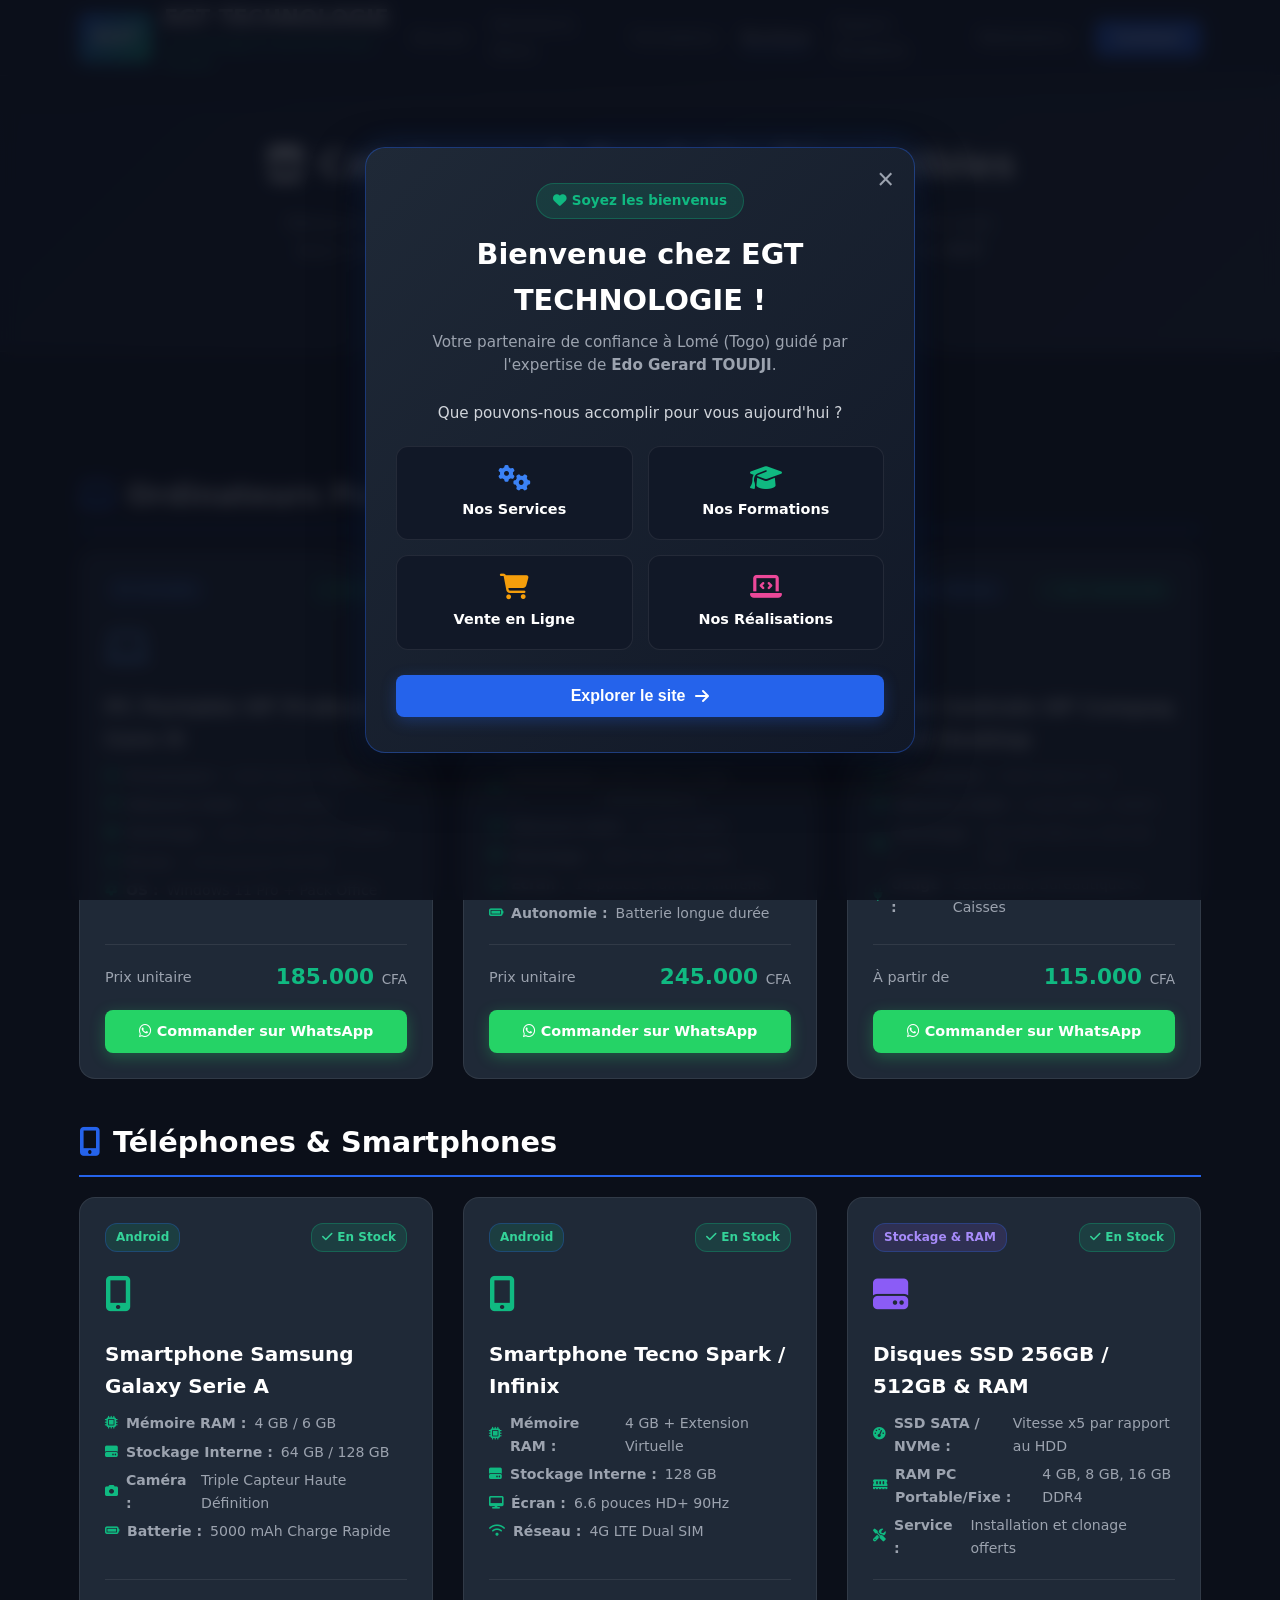
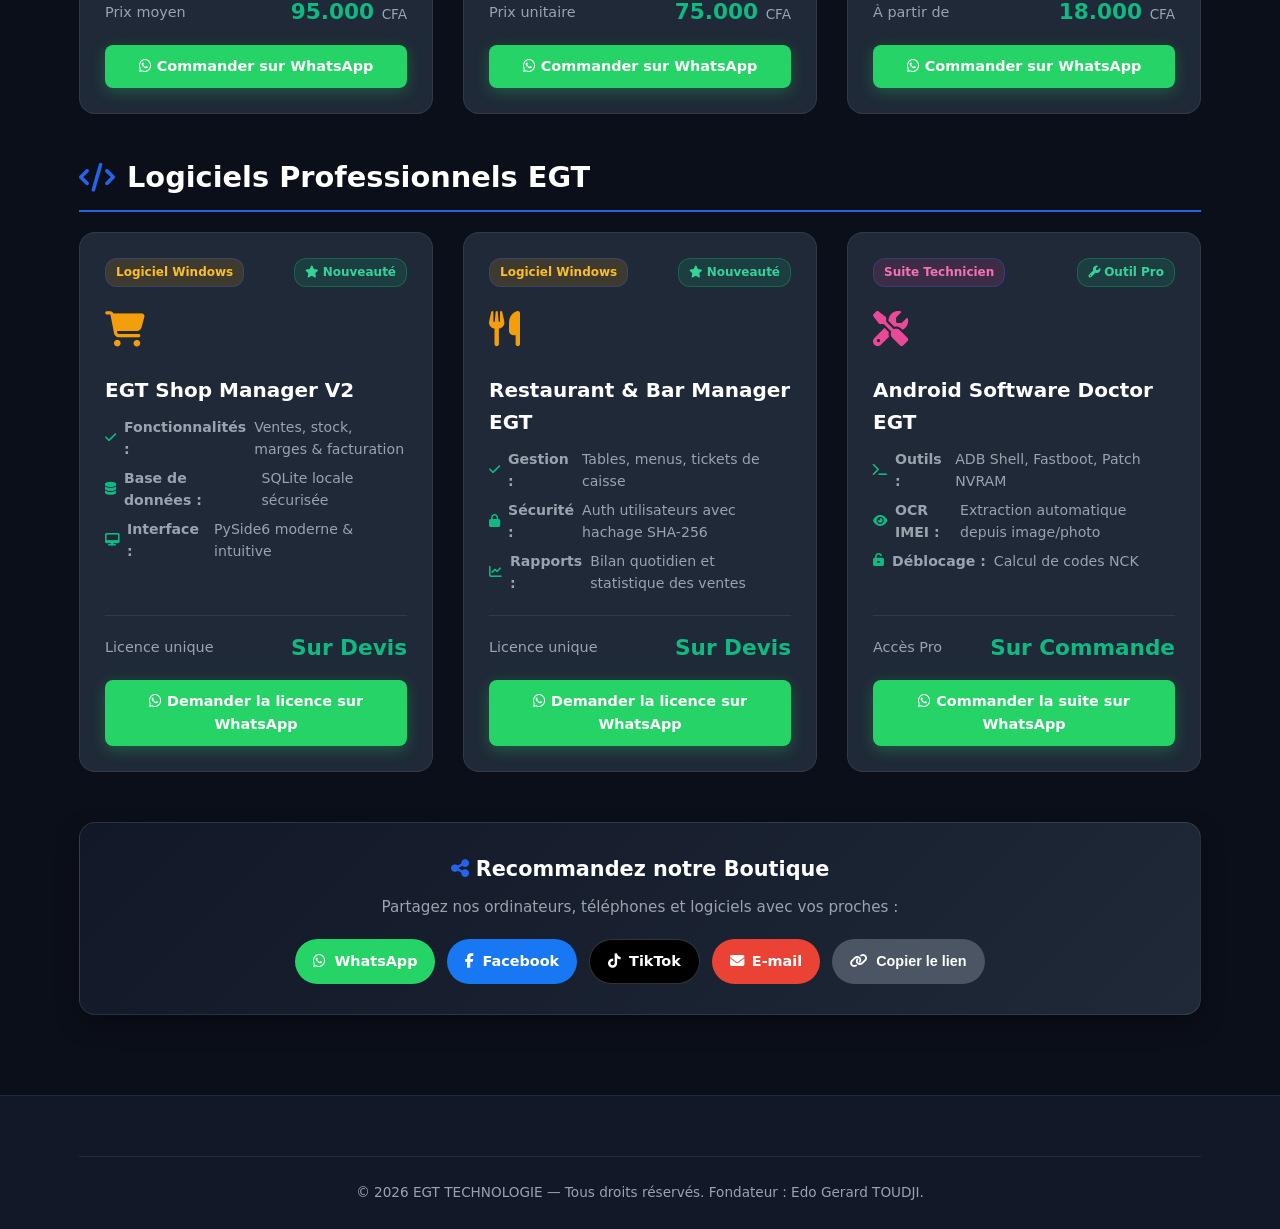
==== commit 3d62a540: "Mise à jour de la boutique avec fiches produits détaillées, caractéristiques techniques et prix en C" ====
--- a/boutique.html
+++ b/boutique.html
@@ -3,8 +3,8 @@
 <head>
     <meta charset="UTF-8">
     <meta name="viewport" content="width=device-width, initial-scale=1.0">
-    <title>Boutique &amp; Matériel — EGT TECHNOLOGIE</title>
-    <meta name="description" content="Boutique officielle EGT TECHNOLOGIE à Lomé : Vente d'ordinateurs, téléphones smartphones, logiciels professionnels sur mesure, outils de maintenance et supports de cours.">
+    <title>Boutique &amp; Matériel avec Prix — EGT TECHNOLOGIE</title>
+    <meta name="description" content="Achetez vos ordinateurs HP/Dell, téléphones Android, composants PC et logiciels professionnels avec détails et prix chez EGT TECHNOLOGIE à Lomé.">
     <link rel="stylesheet" href="css/style.css">
     <link rel="stylesheet" href="css/responsive.css">
     <link rel="stylesheet" href="https://cdnjs.cloudflare.com/ajax/libs/font-awesome/6.4.0/css/all.min.css">
@@ -19,54 +19,91 @@
             align-items: center;
             gap: 12px;
         }
-        .shop-card {
+        .product-card {
             background: #1f2937;
             border: 1px solid var(--border-color);
             border-radius: 16px;
-            padding: 30px;
+            padding: 25px;
             display: flex;
             flex-direction: column;
             justify-content: space-between;
             transition: transform 0.2s ease, border-color 0.2s ease;
         }
-        .shop-card:hover {
+        .product-card:hover {
             transform: translateY(-5px);
             border-color: var(--primary-color);
             box-shadow: var(--shadow-lg);
         }
-        .shop-icon {
-            font-size: 2.3rem;
+        .product-header {
+            display: flex;
+            justify-content: space-between;
+            align-items: flex-start;
+            margin-bottom: 15px;
+        }
+        .product-badge {
+            background: rgba(37, 99, 235, 0.15);
+            color: #60a5fa;
+            padding: 4px 10px;
+            border-radius: 12px;
+            font-size: 0.75rem;
+            font-weight: 600;
+            border: 1px solid rgba(37, 99, 235, 0.3);
+        }
+        .stock-badge {
+            background: rgba(16, 185, 129, 0.15);
+            color: #34d399;
+            padding: 4px 10px;
+            border-radius: 12px;
+            font-size: 0.75rem;
+            font-weight: 600;
+            border: 1px solid rgba(16, 185, 129, 0.3);
+        }
+        .product-icon {
+            font-size: 2.2rem;
             color: var(--primary-color);
-            margin-bottom: 20px;
-        }
-        .shop-title {
+            margin-bottom: 15px;
+        }
+        .product-title {
             color: #fff;
-            font-size: 1.3rem;
+            font-size: 1.25rem;
             font-weight: 700;
-            margin-bottom: 12px;
-        }
-        .shop-desc {
+            margin-bottom: 10px;
+        }
+        .product-specs {
+            list-style: none;
+            padding: 0;
+            margin: 0 0 20px 0;
+        }
+        .product-specs li {
             color: #9ca3af;
-            font-size: 0.95rem;
-            line-height: 1.6;
-            margin-bottom: 20px;
-        }
-        .shop-price {
-            font-size: 1.15rem;
+            font-size: 0.88rem;
+            margin-bottom: 6px;
+            display: flex;
+            align-items: center;
+            gap: 8px;
+        }
+        .product-specs li i {
+            color: var(--accent-color);
+            font-size: 0.8rem;
+        }
+        .product-price-container {
+            border-top: 1px solid rgba(255, 255, 255, 0.08);
+            padding-top: 15px;
+            margin-top: auto;
+            display: flex;
+            align-items: center;
+            justify-content: space-between;
+            margin-bottom: 15px;
+        }
+        .product-price {
+            font-size: 1.35rem;
             font-weight: 800;
             color: #10b981;
-            margin-bottom: 20px;
-        }
-        .shop-badge {
-            background: rgba(37, 99, 235, 0.15);
-            color: #60a5fa;
-            padding: 5px 12px;
-            border-radius: 15px;
-            font-size: 0.8rem;
-            font-weight: 600;
-            display: inline-block;
-            margin-bottom: 15px;
-            border: 1px solid rgba(37, 99, 235, 0.3);
+        }
+        .product-price-unit {
+            font-size: 0.85rem;
+            color: #9ca3af;
+            font-weight: 400;
         }
         .share-widget-container {
             background: linear-gradient(135deg, #111827 0%, #1f2937 100%);
@@ -141,9 +178,9 @@
     <!-- HEADER SECTION -->
     <header class="page-header" style="background: linear-gradient(135deg, #111827 0%, #1f2937 100%); padding: 60px 0; text-align: center; border-bottom: 1px solid var(--border-color);">
         <div class="container">
-            <h1 style="font-size: 2.3rem; margin-bottom: 15px; color: #fff;"><i class="fas fa-store"></i> Boutique Officielle &amp; Matériel</h1>
+            <h1 style="font-size: 2.3rem; margin-bottom: 15px; color: #fff;"><i class="fas fa-store"></i> Catalogue &amp; Produits Disponibles</h1>
             <p style="color: #9ca3af; max-width: 750px; margin: 0 auto; font-size: 1.05rem; line-height: 1.6;">
-                Commandez vos ordinateurs, téléphones, logiciels professionnels et accessoires directement auprès d'<strong>EGT TECHNOLOGIE</strong> à Lomé.
+                Découvrez nos ordinateurs, téléphones, composants et logiciels professionnels avec leurs caractéristiques et tarifs. Commandez directement par WhatsApp chez <strong>EGT TECHNOLOGIE</strong>.
             </p>
         </div>
     </header>
@@ -152,146 +189,261 @@
     <section class="section">
         <div class="container">
             
-            <!-- RAYON 1 : MATÉRIEL INFORMATIQUE & TÉLÉPHONIE -->
-            <h2 class="shop-category-title"><i class="fas fa-laptop" style="color: var(--primary-color);"></i> Matériel &amp; Appareils</h2>
+            <!-- RAYON 1 : ORDINATEURS PORTABLES & FIXES -->
+            <h2 class="shop-category-title"><i class="fas fa-laptop" style="color: var(--primary-color);"></i> Ordinateurs Portables &amp; Fixes</h2>
             <div class="grid-3" style="gap: 30px; margin-bottom: 40px;">
                 
-                <!-- PRODUIT 1 -->
-                <div class="shop-card">
-                    <div>
-                        <span class="shop-badge" style="background: rgba(59, 130, 246, 0.15); color: #60a5fa;">Matériel Physique</span>
-                        <div class="shop-icon" style="color: #3b82f6;"><i class="fas fa-laptop"></i></div>
-                        <h3 class="shop-title">Ordinateurs Portables &amp; Fixes (PCs)</h3>
-                        <p class="shop-desc">Vente d'ordinateurs portables et unités centrales performants pour étudiants, professionnels et entreprises. Configurés et prêts à l'emploi.</p>
-                        <div class="shop-price">Disponible en agence</div>
-                    </div>
-                    <a href="https://api.whatsapp.com/send?text=Bonjour%20EGT%20TECHNOLOGIE,%20je%20souhaite%20commander%20ou%20connaître%20les%20prix%20des%20*Ordinateurs*." target="_blank" class="btn btn-whatsapp" style="text-align: center; font-size: 0.9rem; padding: 10px;">
-                        <i class="fab fa-whatsapp"></i> Commander sur WhatsApp
-                    </a>
-                </div>
-
-                <!-- PRODUIT 2 -->
-                <div class="shop-card">
-                    <div>
-                        <span class="shop-badge" style="background: rgba(16, 185, 129, 0.15); color: #34d399;">Matériel Physique</span>
-                        <div class="shop-icon" style="color: #10b981;"><i class="fas fa-mobile-alt"></i></div>
-                        <h3 class="shop-title">Téléphones &amp; Smartphones Android</h3>
-                        <p class="shop-desc">Sélection de smartphones Android récents et fiables, accessoires mobiles, chargeurs rapides et câbles de transmission de données.</p>
-                        <div class="shop-price">Disponible en agence</div>
-                    </div>
-                    <a href="https://api.whatsapp.com/send?text=Bonjour%20EGT%20TECHNOLOGIE,%20je%20souhaite%20connaître%20les%20modèles%20et%20prix%20des%20*Smartphones*." target="_blank" class="btn btn-whatsapp" style="text-align: center; font-size: 0.9rem; padding: 10px;">
-                        <i class="fab fa-whatsapp"></i> Commander sur WhatsApp
-                    </a>
-                </div>
-
-                <!-- PRODUIT 3 -->
-                <div class="shop-card">
-                    <div>
-                        <span class="shop-badge" style="background: rgba(139, 92, 246, 0.15); color: #a78bfa;">Accessoires &amp; Pièces</span>
-                        <div class="shop-icon" style="color: #8b5cf6;"><i class="fas fa-hdd"></i></div>
-                        <h3 class="shop-title">Composants &amp; Périphériques PC</h3>
-                        <p class="shop-desc">Disques SSD, barrettes de mémoire RAM, routeurs Wi-Fi, switchs, câbles réseau Ethernet et chargeurs de PC portables.</p>
-                        <div class="shop-price">Stock disponible</div>
-                    </div>
-                    <a href="https://api.whatsapp.com/send?text=Bonjour%20EGT%20TECHNOLOGIE,%20je%20cherche%20un%20composant%20ou%20accessoire%20informatique." target="_blank" class="btn btn-whatsapp" style="text-align: center; font-size: 0.9rem; padding: 10px;">
-                        <i class="fab fa-whatsapp"></i> Vérifier la dispo sur WhatsApp
-                    </a>
+                <!-- ARTICLE PC HP -->
+                <div class="product-card">
+                    <div>
+                        <div class="product-header">
+                            <span class="product-badge">PC Portable</span>
+                            <span class="stock-badge"><i class="fas fa-check"></i> En Stock</span>
+                        </div>
+                        <div class="product-icon" style="color: #60a5fa;"><i class="fas fa-laptop"></i></div>
+                        <h3 class="product-title">PC Portable HP ProBook Core i5</h3>
+                        <ul class="product-specs">
+                            <li><i class="fas fa-microchip"></i> <strong>Processeur :</strong> Intel Core i5 (8ème gen)</li>
+                            <li><i class="fas fa-memory"></i> <strong>Mémoire RAM :</strong> 8 GB DDR4</li>
+                            <li><i class="fas fa-hdd"></i> <strong>Stockage :</strong> SSD 256 GB ultra-rapide</li>
+                            <li><i class="fas fa-desktop"></i> <strong>Écran :</strong> 15.6 pouces Full HD</li>
+                            <li><i class="fas fa-cog"></i> <strong>OS :</strong> Windows 11 Pro + Pack Office</li>
+                        </ul>
+                    </div>
+                    <div>
+                        <div class="product-price-container">
+                            <span style="color: #9ca3af; font-size: 0.9rem;">Prix unitaire</span>
+                            <span class="product-price">185.000 <span class="product-price-unit">CFA</span></span>
+                        </div>
+                        <a href="https://api.whatsapp.com/send?text=Bonjour%20EGT%20TECHNOLOGIE,%20je%20souhaite%20commander%20le%20*PC%20Portable%20HP%20ProBook%20Core%20i5*%20au%20prix%20de%20185.000%20CFA." target="_blank" class="btn btn-whatsapp" style="text-align: center; font-size: 0.9rem; padding: 10px; display: block;">
+                            <i class="fab fa-whatsapp"></i> Commander sur WhatsApp
+                        </a>
+                    </div>
+                </div>
+
+                <!-- ARTICLE PC DELL -->
+                <div class="product-card">
+                    <div>
+                        <div class="product-header">
+                            <span class="product-badge">PC Portable</span>
+                            <span class="stock-badge"><i class="fas fa-check"></i> En Stock</span>
+                        </div>
+                        <div class="product-icon" style="color: #60a5fa;"><i class="fas fa-laptop"></i></div>
+                        <h3 class="product-title">PC Portable Dell Latitude Core i7</h3>
+                        <ul class="product-specs">
+                            <li><i class="fas fa-microchip"></i> <strong>Processeur :</strong> Intel Core i7 High Performance</li>
+                            <li><i class="fas fa-memory"></i> <strong>Mémoire RAM :</strong> 16 GB DDR4</li>
+                            <li><i class="fas fa-hdd"></i> <strong>Stockage :</strong> SSD 512 GB NVMe</li>
+                            <li><i class="fas fa-desktop"></i> <strong>Écran :</strong> 14 pouces Full HD Antireflet</li>
+                            <li><i class="fas fa-battery-full"></i> <strong>Autonomie :</strong> Batterie longue durée</li>
+                        </ul>
+                    </div>
+                    <div>
+                        <div class="product-price-container">
+                            <span style="color: #9ca3af; font-size: 0.9rem;">Prix unitaire</span>
+                            <span class="product-price">245.000 <span class="product-price-unit">CFA</span></span>
+                        </div>
+                        <a href="https://api.whatsapp.com/send?text=Bonjour%20EGT%20TECHNOLOGIE,%20je%20souhaite%20commander%20le%20*PC%20Portable%20Dell%20Latitude%20Core%20i7*%20au%20prix%20de%20245.000%20CFA." target="_blank" class="btn btn-whatsapp" style="text-align: center; font-size: 0.9rem; padding: 10px; display: block;">
+                            <i class="fab fa-whatsapp"></i> Commander sur WhatsApp
+                        </a>
+                    </div>
+                </div>
+
+                <!-- UNITE CENTRALE DE BUREAU -->
+                <div class="product-card">
+                    <div>
+                        <div class="product-header">
+                            <span class="product-badge">PC Fixe / Bureau</span>
+                            <span class="stock-badge"><i class="fas fa-check"></i> Sur Commande</span>
+                        </div>
+                        <div class="product-icon" style="color: #60a5fa;"><i class="fas fa-desktop"></i></div>
+                        <h3 class="product-title">Unité Centrale HP Compaq / Dell Desktop</h3>
+                        <ul class="product-specs">
+                            <li><i class="fas fa-microchip"></i> <strong>Processeur :</strong> Intel Core i3 / i5</li>
+                            <li><i class="fas fa-memory"></i> <strong>Mémoire RAM :</strong> 8 GB DDR3 / DDR4</li>
+                            <li><i class="fas fa-hdd"></i> <strong>Stockage :</strong> 500 GB HDD ou 256 GB SSD</li>
+                            <li><i class="fas fa-plug"></i> <strong>Usage :</strong> Secrétariat, Bureautique &amp; Caisses</li>
+                        </ul>
+                    </div>
+                    <div>
+                        <div class="product-price-container">
+                            <span style="color: #9ca3af; font-size: 0.9rem;">À partir de</span>
+                            <span class="product-price">115.000 <span class="product-price-unit">CFA</span></span>
+                        </div>
+                        <a href="https://api.whatsapp.com/send?text=Bonjour%20EGT%20TECHNOLOGIE,%20je%20souhaite%20commander%20une%20*Unité%20Centrale%20de%20Bureau*." target="_blank" class="btn btn-whatsapp" style="text-align: center; font-size: 0.9rem; padding: 10px; display: block;">
+                            <i class="fab fa-whatsapp"></i> Commander sur WhatsApp
+                        </a>
+                    </div>
                 </div>
 
             </div>
 
-            <!-- RAYON 2 : LOGICIELS PROFESSIONNELS & OUTILS PRO -->
-            <h2 class="shop-category-title"><i class="fas fa-code" style="color: var(--primary-color);"></i> Logiciels &amp; Outils Professionnels</h2>
+            <!-- RAYON 2 : SMARTPHONES & ACCESSOIRES MOBILES -->
+            <h2 class="shop-category-title"><i class="fas fa-mobile-alt" style="color: var(--primary-color);"></i> Téléphones &amp; Smartphones</h2>
             <div class="grid-3" style="gap: 30px; margin-bottom: 40px;">
                 
-                <!-- PRODUIT 4 -->
-                <div class="shop-card">
-                    <div>
-                        <span class="shop-badge" style="background: rgba(245, 158, 11, 0.15); color: #fbbf24;">Logiciel Windows</span>
-                        <div class="shop-icon" style="color: #f59e0b;"><i class="fas fa-desktop"></i></div>
-                        <h3 class="shop-title">EGT Shop Manager</h3>
-                        <p class="shop-desc">Application de gestion pour boutiques et commerces de détail : suivi multi-articles, ventes, coûts d'approvisionnement et marges bénéficiaires.</p>
-                        <div class="shop-price">Sur Devis / Commande</div>
-                    </div>
-                    <a href="https://api.whatsapp.com/send?text=Bonjour%20EGT%20TECHNOLOGIE,%20je%20souhaite%20commander%20le%20logiciel%20*EGT%20Shop%20Manager*." target="_blank" class="btn btn-whatsapp" style="text-align: center; font-size: 0.9rem; padding: 10px;">
-                        <i class="fab fa-whatsapp"></i> Commander sur WhatsApp
-                    </a>
-                </div>
-
-                <!-- PRODUIT 5 -->
-                <div class="shop-card">
-                    <div>
-                        <span class="shop-badge" style="background: rgba(245, 158, 11, 0.15); color: #fbbf24;">Logiciel Windows</span>
-                        <div class="shop-icon" style="color: #f59e0b;"><i class="fas fa-utensils"></i></div>
-                        <h3 class="shop-title">Restaurant &amp; Bar Manager EGT</h3>
-                        <p class="shop-desc">Système de gestion de restaurant et bar sous Python / PySide6 &amp; SQLite. Authentification sécurisée SHA-256 et suivi des commandes.</p>
-                        <div class="shop-price">Sur Devis / Commande</div>
-                    </div>
-                    <a href="https://api.whatsapp.com/send?text=Bonjour%20EGT%20TECHNOLOGIE,%20je%20souhaite%20commander%20le%20logiciel%20*Restaurant%20&%20Bar%20Manager%20EGT*." target="_blank" class="btn btn-whatsapp" style="text-align: center; font-size: 0.9rem; padding: 10px;">
-                        <i class="fab fa-whatsapp"></i> Commander sur WhatsApp
-                    </a>
-                </div>
-
-                <!-- PRODUIT 6 -->
-                <div class="shop-card">
-                    <div>
-                        <span class="shop-badge" style="background: rgba(236, 72, 153, 0.15); color: #f472b6;">Outil Technicien</span>
-                        <div class="shop-icon" style="color: #ec4899;"><i class="fas fa-tools"></i></div>
-                        <h3 class="shop-title">Android Software Doctor EGT</h3>
-                        <p class="shop-desc">Suite de bureau pour la réparation mobile : commandes ADB shell, codes NCK, NVRAM patching et extraction OCR d'IMEI par image.</p>
-                        <div class="shop-price">Sur Commande</div>
-                    </div>
-                    <a href="https://api.whatsapp.com/send?text=Bonjour%20EGT%20TECHNOLOGIE,%20je%20souhaite%20commander%20la%20suite%20*Android%20Software%20Doctor%20EGT*." target="_blank" class="btn btn-whatsapp" style="text-align: center; font-size: 0.9rem; padding: 10px;">
-                        <i class="fab fa-whatsapp"></i> Commander sur WhatsApp
-                    </a>
+                <!-- SMARTPHONE SAMSUNG -->
+                <div class="product-card">
+                    <div>
+                        <div class="product-header">
+                            <span class="product-badge" style="background: rgba(16, 185, 129, 0.15); color: #34d399;">Android</span>
+                            <span class="stock-badge"><i class="fas fa-check"></i> En Stock</span>
+                        </div>
+                        <div class="product-icon" style="color: #10b981;"><i class="fas fa-mobile-alt"></i></div>
+                        <h3 class="product-title">Smartphone Samsung Galaxy Serie A</h3>
+                        <ul class="product-specs">
+                            <li><i class="fas fa-microchip"></i> <strong>Mémoire RAM :</strong> 4 GB / 6 GB</li>
+                            <li><i class="fas fa-hdd"></i> <strong>Stockage Interne :</strong> 64 GB / 128 GB</li>
+                            <li><i class="fas fa-camera"></i> <strong>Caméra :</strong> Triple Capteur Haute Définition</li>
+                            <li><i class="fas fa-battery-full"></i> <strong>Batterie :</strong> 5000 mAh Charge Rapide</li>
+                        </ul>
+                    </div>
+                    <div>
+                        <div class="product-price-container">
+                            <span style="color: #9ca3af; font-size: 0.9rem;">Prix moyen</span>
+                            <span class="product-price">95.000 <span class="product-price-unit">CFA</span></span>
+                        </div>
+                        <a href="https://api.whatsapp.com/send?text=Bonjour%20EGT%20TECHNOLOGIE,%20je%20souhaite%20commander%20un%20*Smartphone%20Samsung%20Galaxy*." target="_blank" class="btn btn-whatsapp" style="text-align: center; font-size: 0.9rem; padding: 10px; display: block;">
+                            <i class="fab fa-whatsapp"></i> Commander sur WhatsApp
+                        </a>
+                    </div>
+                </div>
+
+                <!-- SMARTPHONE TECNO / INFINIX -->
+                <div class="product-card">
+                    <div>
+                        <div class="product-header">
+                            <span class="product-badge" style="background: rgba(16, 185, 129, 0.15); color: #34d399;">Android</span>
+                            <span class="stock-badge"><i class="fas fa-check"></i> En Stock</span>
+                        </div>
+                        <div class="product-icon" style="color: #10b981;"><i class="fas fa-mobile-alt"></i></div>
+                        <h3 class="product-title">Smartphone Tecno Spark / Infinix</h3>
+                        <ul class="product-specs">
+                            <li><i class="fas fa-microchip"></i> <strong>Mémoire RAM :</strong> 4 GB + Extension Virtuelle</li>
+                            <li><i class="fas fa-hdd"></i> <strong>Stockage Interne :</strong> 128 GB</li>
+                            <li><i class="fas fa-desktop"></i> <strong>Écran :</strong> 6.6 pouces HD+ 90Hz</li>
+                            <li><i class="fas fa-wifi"></i> <strong>Réseau :</strong> 4G LTE Dual SIM</li>
+                        </ul>
+                    </div>
+                    <div>
+                        <div class="product-price-container">
+                            <span style="color: #9ca3af; font-size: 0.9rem;">Prix unitaire</span>
+                            <span class="product-price">75.000 <span class="product-price-unit">CFA</span></span>
+                        </div>
+                        <a href="https://api.whatsapp.com/send?text=Bonjour%20EGT%20TECHNOLOGIE,%20je%20souhaite%20commander%20un%20*Smartphone%20Tecno%20/%20Infinix*." target="_blank" class="btn btn-whatsapp" style="text-align: center; font-size: 0.9rem; padding: 10px; display: block;">
+                            <i class="fab fa-whatsapp"></i> Commander sur WhatsApp
+                        </a>
+                    </div>
+                </div>
+
+                <!-- COMPOSANTS SSD / RAM -->
+                <div class="product-card">
+                    <div>
+                        <div class="product-header">
+                            <span class="product-badge" style="background: rgba(139, 92, 246, 0.15); color: #a78bfa;">Stockage &amp; RAM</span>
+                            <span class="stock-badge"><i class="fas fa-check"></i> En Stock</span>
+                        </div>
+                        <div class="product-icon" style="color: #8b5cf6;"><i class="fas fa-hdd"></i></div>
+                        <h3 class="product-title">Disques SSD 256GB / 512GB &amp; RAM</h3>
+                        <ul class="product-specs">
+                            <li><i class="fas fa-tachometer-alt"></i> <strong>SSD SATA / NVMe :</strong> Vitesse x5 par rapport au HDD</li>
+                            <li><i class="fas fa-memory"></i> <strong>RAM PC Portable/Fixe :</strong> 4 GB, 8 GB, 16 GB DDR4</li>
+                            <li><i class="fas fa-tools"></i> <strong>Service :</strong> Installation et clonage offerts</li>
+                        </ul>
+                    </div>
+                    <div>
+                        <div class="product-price-container">
+                            <span style="color: #9ca3af; font-size: 0.9rem;">À partir de</span>
+                            <span class="product-price">18.000 <span class="product-price-unit">CFA</span></span>
+                        </div>
+                        <a href="https://api.whatsapp.com/send?text=Bonjour%20EGT%20TECHNOLOGIE,%20je%20souhaite%20acheter%20un%20*Disque%20SSD%20ou%20Barrette%20RAM*." target="_blank" class="btn btn-whatsapp" style="text-align: center; font-size: 0.9rem; padding: 10px; display: block;">
+                            <i class="fab fa-whatsapp"></i> Commander sur WhatsApp
+                        </a>
+                    </div>
                 </div>
 
             </div>
 
-            <!-- RAYON 3 : FORMATIONS, SUPPORTS & SUR MESURE -->
-            <h2 class="shop-category-title"><i class="fas fa-graduation-cap" style="color: var(--primary-color);"></i> Formations, Cours &amp; Sur Mesure</h2>
+            <!-- RAYON 3 : LOGICIELS SUR MESURE EGT -->
+            <h2 class="shop-category-title"><i class="fas fa-code" style="color: var(--primary-color);"></i> Logiciels Professionnels EGT</h2>
             <div class="grid-3" style="gap: 30px;">
                 
-                <!-- PRODUIT 7 -->
-                <div class="shop-card">
-                    <div>
-                        <span class="shop-badge" style="background: rgba(6, 182, 212, 0.15); color: #22d3ee;">Pédagogie</span>
-                        <div class="shop-icon" style="color: #06b6d4;"><i class="fas fa-book"></i></div>
-                        <h3 class="shop-title">Packs de Cours &amp; Guides PDF</h3>
-                        <p class="shop-desc">Recueil de supports pédagogiques et PDF techniques : Bureautique PCTAP, Maintenance, Réseaux, Programmation et Convertisseurs DC-DC.</p>
-                        <div class="shop-price">Accès Espace Étudiants</div>
-                    </div>
-                    <a href="espace-etudiants.html" class="btn btn-primary" style="text-align: center; font-size: 0.9rem; padding: 10px; display: block;">
-                        <i class="fas fa-arrow-right"></i> Accéder à l'Espace Étudiants
-                    </a>
-                </div>
-
-                <!-- PRODUIT 8 -->
-                <div class="shop-card">
-                    <div>
-                        <span class="shop-badge" style="background: rgba(6, 182, 212, 0.15); color: #22d3ee;">Sur Mesure</span>
-                        <div class="shop-icon" style="color: #06b6d4;"><i class="fas fa-cogs"></i></div>
-                        <h3 class="shop-title">Développement Logiciel Spécifique</h3>
-                        <p class="shop-desc">Besoin d'un logiciel particulier pour votre entreprise, école, clinique ou administration ? Nous concevons l'application adaptée à vos besoins.</p>
-                        <div class="shop-price">Sur Devis Personnalisé</div>
-                    </div>
-                    <a href="https://api.whatsapp.com/send?text=Bonjour%20EGT%20TECHNOLOGIE,%20je%20souhaite%20commander%20un%20*Développement%20logiciel%20sur%20mesure*." target="_blank" class="btn btn-whatsapp" style="text-align: center; font-size: 0.9rem; padding: 10px;">
-                        <i class="fab fa-whatsapp"></i> Demander un devis sur WhatsApp
-                    </a>
-                </div>
-
-                <!-- PRODUIT 9 -->
-                <div class="shop-card">
-                    <div>
-                        <span class="shop-badge" style="background: rgba(6, 182, 212, 0.15); color: #22d3ee;">Formations</span>
-                        <div class="shop-icon" style="color: #06b6d4;"><i class="fas fa-certificate"></i></div>
-                        <h3 class="shop-title">Inscriptions Formations Pro</h3>
-                        <p class="shop-desc">Rejoignez nos sessions pratiques en Bureautique, Maintenance, Réseaux, Réparation PC/Android, Programmation et Développement Mobile Flutter/Kotlin.</p>
-                        <div class="shop-price">Sessions Ouvertes</div>
-                    </div>
-                    <a href="formations.html" class="btn btn-primary" style="text-align: center; font-size: 0.9rem; padding: 10px; display: block;">
-                        <i class="fas fa-arrow-right"></i> Voir les Formations
-                    </a>
+                <!-- EGT SHOP MANAGER -->
+                <div class="product-card">
+                    <div>
+                        <div class="product-header">
+                            <span class="product-badge" style="background: rgba(245, 158, 11, 0.15); color: #fbbf24;">Logiciel Windows</span>
+                            <span class="stock-badge"><i class="fas fa-star"></i> Nouveauté</span>
+                        </div>
+                        <div class="product-icon" style="color: #f59e0b;"><i class="fas fa-shopping-cart"></i></div>
+                        <h3 class="product-title">EGT Shop Manager V2</h3>
+                        <ul class="product-specs">
+                            <li><i class="fas fa-check"></i> <strong>Fonctionnalités :</strong> Ventes, stock, marges &amp; facturation</li>
+                            <li><i class="fas fa-database"></i> <strong>Base de données :</strong> SQLite locale sécurisée</li>
+                            <li><i class="fas fa-desktop"></i> <strong>Interface :</strong> PySide6 moderne &amp; intuitive</li>
+                        </ul>
+                    </div>
+                    <div>
+                        <div class="product-price-container">
+                            <span style="color: #9ca3af; font-size: 0.9rem;">Licence unique</span>
+                            <span class="product-price">Sur Devis</span>
+                        </div>
+                        <a href="https://api.whatsapp.com/send?text=Bonjour%20EGT%20TECHNOLOGIE,%20je%20souhaite%20commander%20la%20licence%20du%20logiciel%20*EGT%20Shop%20Manager*." target="_blank" class="btn btn-whatsapp" style="text-align: center; font-size: 0.9rem; padding: 10px; display: block;">
+                            <i class="fab fa-whatsapp"></i> Demander la licence sur WhatsApp
+                        </a>
+                    </div>
+                </div>
+
+                <!-- RESTAURANT MANAGER -->
+                <div class="product-card">
+                    <div>
+                        <div class="product-header">
+                            <span class="product-badge" style="background: rgba(245, 158, 11, 0.15); color: #fbbf24;">Logiciel Windows</span>
+                            <span class="stock-badge"><i class="fas fa-star"></i> Nouveauté</span>
+                        </div>
+                        <div class="product-icon" style="color: #f59e0b;"><i class="fas fa-utensils"></i></div>
+                        <h3 class="product-title">Restaurant &amp; Bar Manager EGT</h3>
+                        <ul class="product-specs">
+                            <li><i class="fas fa-check"></i> <strong>Gestion :</strong> Tables, menus, tickets de caisse</li>
+                            <li><i class="fas fa-lock"></i> <strong>Sécurité :</strong> Auth utilisateurs avec hachage SHA-256</li>
+                            <li><i class="fas fa-chart-line"></i> <strong>Rapports :</strong> Bilan quotidien et statistique des ventes</li>
+                        </ul>
+                    </div>
+                    <div>
+                        <div class="product-price-container">
+                            <span style="color: #9ca3af; font-size: 0.9rem;">Licence unique</span>
+                            <span class="product-price">Sur Devis</span>
+                        </div>
+                        <a href="https://api.whatsapp.com/send?text=Bonjour%20EGT%20TECHNOLOGIE,%20je%20souhaite%20commander%20le%20logiciel%20*Restaurant%20&%20Bar%20Manager%20EGT*." target="_blank" class="btn btn-whatsapp" style="text-align: center; font-size: 0.9rem; padding: 10px; display: block;">
+                            <i class="fab fa-whatsapp"></i> Demander la licence sur WhatsApp
+                        </a>
+                    </div>
+                </div>
+
+                <!-- ANDROID DOCTOR -->
+                <div class="product-card">
+                    <div>
+                        <div class="product-header">
+                            <span class="product-badge" style="background: rgba(236, 72, 153, 0.15); color: #f472b6;">Suite Technicien</span>
+                            <span class="stock-badge"><i class="fas fa-wrench"></i> Outil Pro</span>
+                        </div>
+                        <div class="product-icon" style="color: #ec4899;"><i class="fas fa-tools"></i></div>
+                        <h3 class="product-title">Android Software Doctor EGT</h3>
+                        <ul class="product-specs">
+                            <li><i class="fas fa-terminal"></i> <strong>Outils :</strong> ADB Shell, Fastboot, Patch NVRAM</li>
+                            <li><i class="fas fa-eye"></i> <strong>OCR IMEI :</strong> Extraction automatique depuis image/photo</li>
+                            <li><i class="fas fa-unlock-alt"></i> <strong>Déblocage :</strong> Calcul de codes NCK</li>
+                        </ul>
+                    </div>
+                    <div>
+                        <div class="product-price-container">
+                            <span style="color: #9ca3af; font-size: 0.9rem;">Accès Pro</span>
+                            <span class="product-price">Sur Commande</span>
+                        </div>
+                        <a href="https://api.whatsapp.com/send?text=Bonjour%20EGT%20TECHNOLOGIE,%20je%20souhaite%20commander%20la%20suite%20*Android%20Software%20Doctor%20EGT*." target="_blank" class="btn btn-whatsapp" style="text-align: center; font-size: 0.9rem; padding: 10px; display: block;">
+                            <i class="fab fa-whatsapp"></i> Commander la suite sur WhatsApp
+                        </a>
+                    </div>
                 </div>
 
             </div>
@@ -302,10 +454,10 @@
                     <i class="fas fa-share-alt" style="color: var(--primary-color);"></i> Recommandez notre Boutique
                 </h3>
                 <p style="color: #9ca3af; font-size: 0.95rem;">
-                    Partagez la boutique et les produits d'EGT TECHNOLOGIE avec vos proches et collègues :
+                    Partagez nos ordinateurs, téléphones et logiciels avec vos proches :
                 </p>
                 <div class="share-buttons-grid">
-                    <a href="https://api.whatsapp.com/send?text=Découvrez%20la%20boutique%20d'EGT%20TECHNOLOGIE%20à%20Lomé%20(ordinateurs,%20téléphones,%20logiciels)%20:%20https://edogerard.github.io/egt-technologie-site/" target="_blank" class="btn-share btn-share-wa">
+                    <a href="https://api.whatsapp.com/send?text=Découvrez%20les%20ordinateurs,%20téléphones%20et%20logiciels%20disponibles%20chez%20EGT%20TECHNOLOGIE%20à%20Lomé%20:%20https://edogerard.github.io/egt-technologie-site/" target="_blank" class="btn-share btn-share-wa">
                         <i class="fab fa-whatsapp"></i> WhatsApp
                     </a>
                     <a href="https://www.facebook.com/sharer/sharer.php?u=https://edogerard.github.io/egt-technologie-site/" target="_blank" class="btn-share btn-share-fb">
@@ -314,7 +466,7 @@
                     <a href="https://www.tiktok.com/" target="_blank" class="btn-share btn-share-tt">
                         <i class="fab fa-tiktok"></i> TikTok
                     </a>
-                    <a href="mailto:?subject=Boutique%20EGT%20TECHNOLOGIE&body=Bonjour,%20je%20te%20recommande%20la%20boutique%20d'EGT%20TECHNOLOGIE%20à%20Lomé%20:%20https://edogerard.github.io/egt-technologie-site/" class="btn-share btn-share-email">
+                    <a href="mailto:?subject=Boutique%20EGT%20TECHNOLOGIE&body=Bonjour,%20je%20te%20recommande%20les%20produits%20d'EGT%20TECHNOLOGIE%20à%20Lomé%20:%20https://edogerard.github.io/egt-technologie-site/" class="btn-share btn-share-email">
                         <i class="fas fa-envelope"></i> E-mail
                     </a>
                     <button type="button" onclick="copySiteLink()" class="btn-share btn-share-copy">
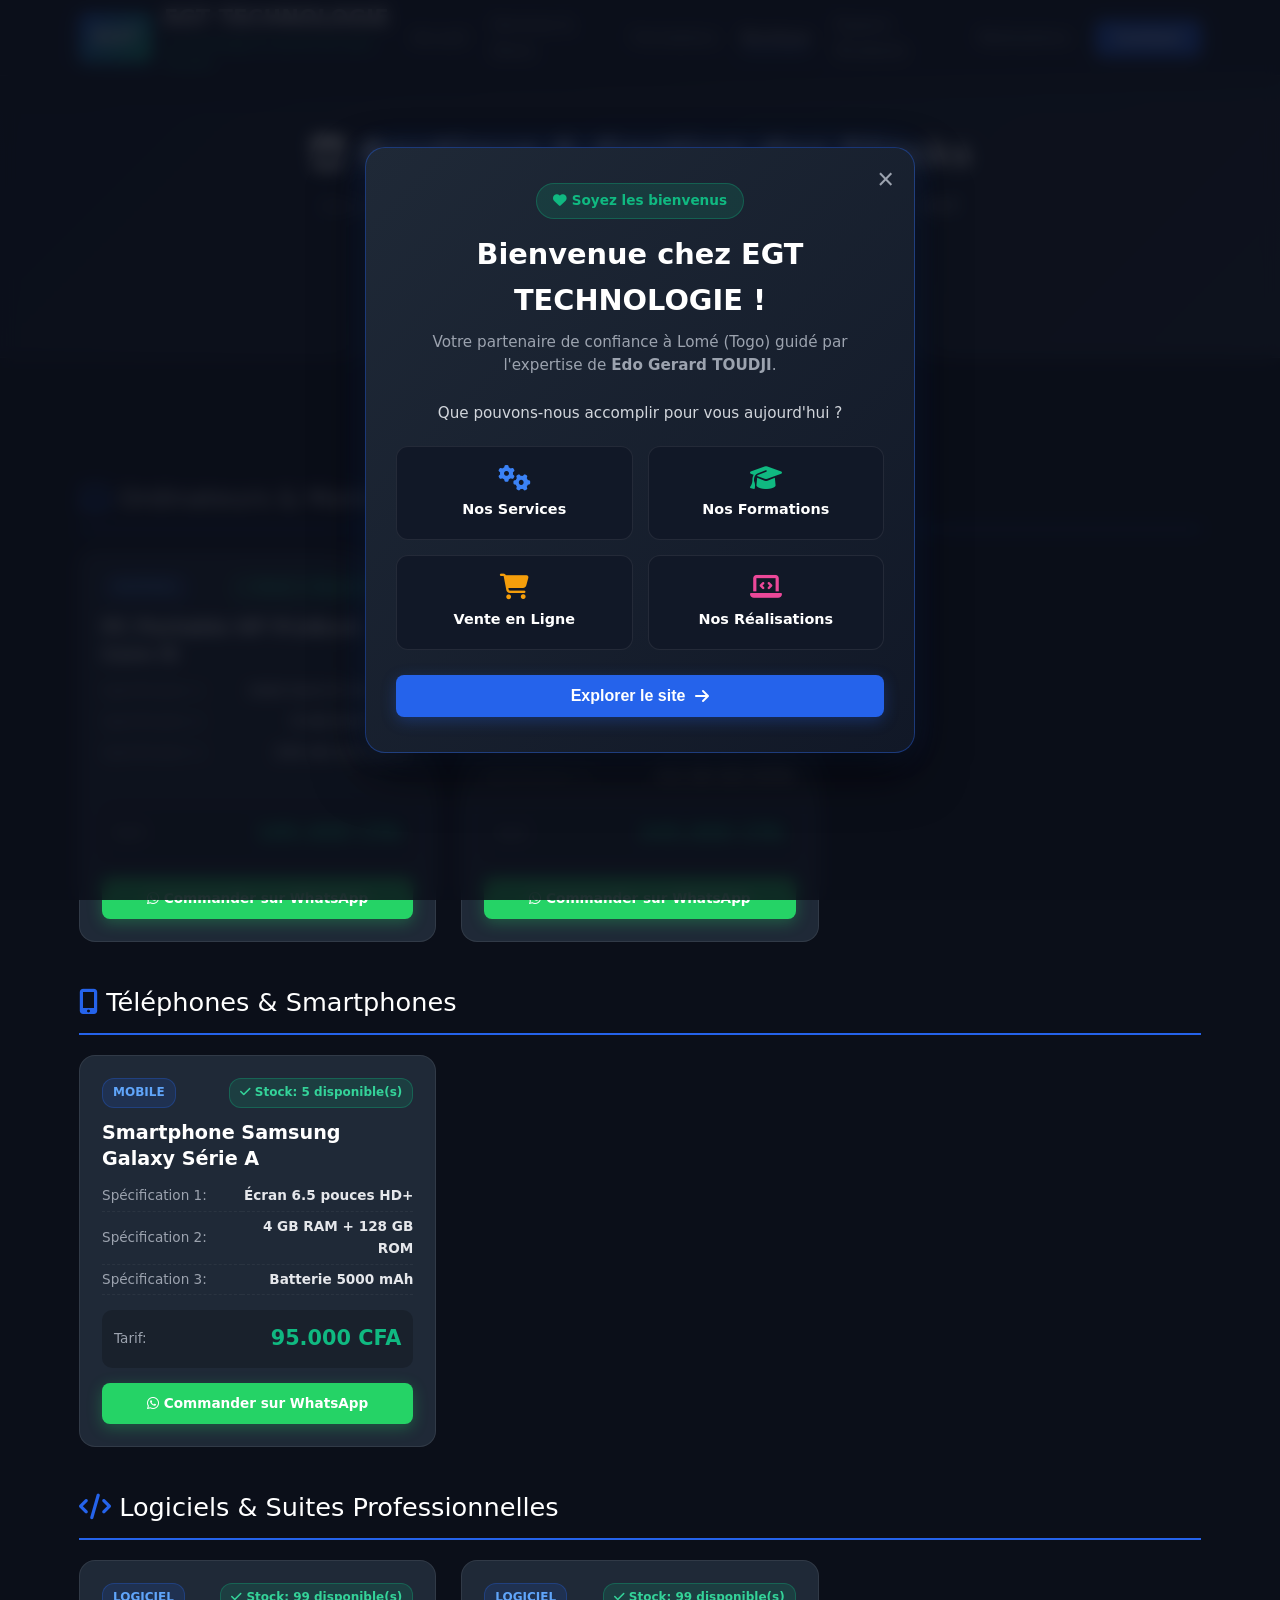
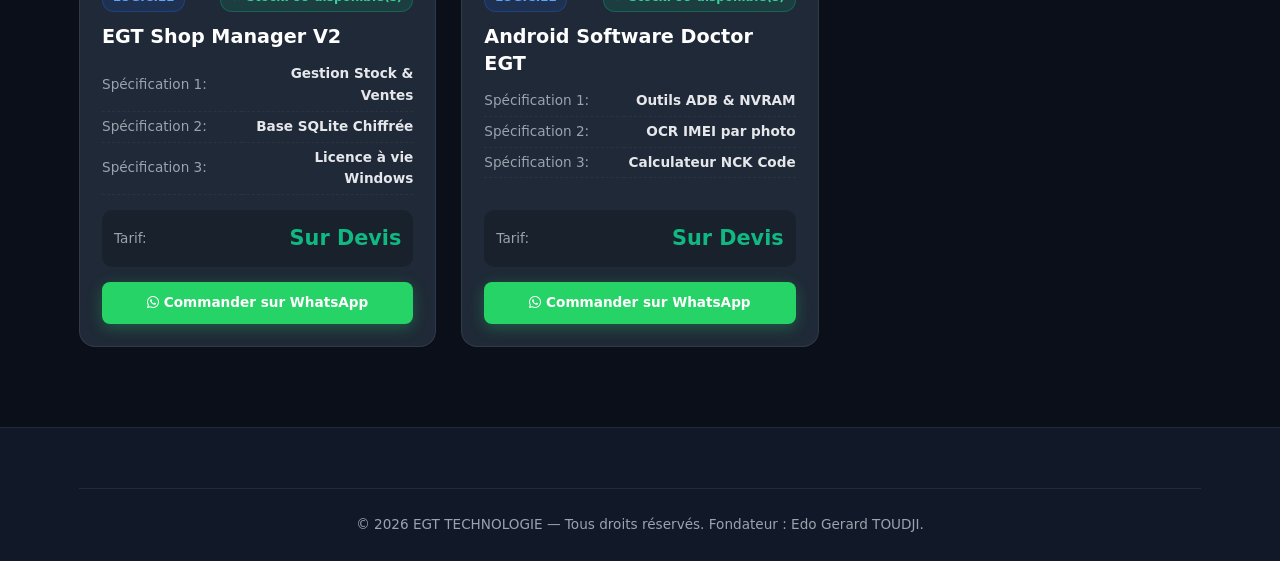
==== commit 5fff9c3a: "Ajout du système dynamique de gestion des stocks et fiches produits interactives sur boutique.html" ====
--- a/boutique.html
+++ b/boutique.html
@@ -3,42 +3,48 @@
 <head>
     <meta charset="UTF-8">
     <meta name="viewport" content="width=device-width, initial-scale=1.0">
-    <title>Boutique &amp; Matériel avec Prix — EGT TECHNOLOGIE</title>
-    <meta name="description" content="Achetez vos ordinateurs HP/Dell, téléphones Android, composants PC et logiciels professionnels avec détails et prix chez EGT TECHNOLOGIE à Lomé.">
+    <title>Boutique &amp; Gestion des Stocks — EGT TECHNOLOGIE</title>
+    <meta name="description" content="Catalogue complet d'ordinateurs, téléphones, composants et logiciels chez EGT TECHNOLOGIE à Lomé.">
     <link rel="stylesheet" href="css/style.css">
     <link rel="stylesheet" href="css/responsive.css">
     <link rel="stylesheet" href="https://cdnjs.cloudflare.com/ajax/libs/font-awesome/6.4.0/css/all.min.css">
     <style>
         .shop-category-title {
             color: #fff;
-            font-size: 1.8rem;
+            font-size: 1.6rem;
             margin: 40px 0 20px 0;
             padding-bottom: 10px;
             border-bottom: 2px solid var(--primary-color);
             display: flex;
             align-items: center;
-            gap: 12px;
+            justify-content: space-between;
+        }
+        .grid-products {
+            display: grid;
+            grid-template-columns: repeat(auto-fill, minmax(320px, 1fr));
+            gap: 25px;
         }
         .product-card {
             background: #1f2937;
             border: 1px solid var(--border-color);
             border-radius: 16px;
-            padding: 25px;
+            padding: 22px;
             display: flex;
             flex-direction: column;
             justify-content: space-between;
             transition: transform 0.2s ease, border-color 0.2s ease;
+            position: relative;
         }
         .product-card:hover {
-            transform: translateY(-5px);
+            transform: translateY(-4px);
             border-color: var(--primary-color);
-            box-shadow: var(--shadow-lg);
+            box-shadow: 0 10px 20px rgba(0,0,0,0.4);
         }
         .product-header {
             display: flex;
             justify-content: space-between;
-            align-items: flex-start;
-            margin-bottom: 15px;
+            align-items: center;
+            margin-bottom: 12px;
         }
         .product-badge {
             background: rgba(37, 99, 235, 0.15);
@@ -50,100 +56,97 @@
             border: 1px solid rgba(37, 99, 235, 0.3);
         }
         .stock-badge {
-            background: rgba(16, 185, 129, 0.15);
-            color: #34d399;
             padding: 4px 10px;
             border-radius: 12px;
             font-size: 0.75rem;
             font-weight: 600;
-            border: 1px solid rgba(16, 185, 129, 0.3);
-        }
-        .product-icon {
-            font-size: 2.2rem;
-            color: var(--primary-color);
-            margin-bottom: 15px;
-        }
+        }
+        .in-stock { background: rgba(16, 185, 129, 0.15); color: #34d399; border: 1px solid rgba(16, 185, 129, 0.3); }
+        .out-stock { background: rgba(239, 68, 68, 0.15); color: #f87171; border: 1px solid rgba(239, 68, 68, 0.3); }
+        
         .product-title {
             color: #fff;
-            font-size: 1.25rem;
+            font-size: 1.2rem;
             font-weight: 700;
-            margin-bottom: 10px;
-        }
-        .product-specs {
-            list-style: none;
-            padding: 0;
-            margin: 0 0 20px 0;
-        }
-        .product-specs li {
+            margin-bottom: 8px;
+            line-height: 1.4;
+        }
+        .product-moq {
             color: #9ca3af;
-            font-size: 0.88rem;
-            margin-bottom: 6px;
-            display: flex;
-            align-items: center;
-            gap: 8px;
-        }
-        .product-specs li i {
-            color: var(--accent-color);
             font-size: 0.8rem;
-        }
-        .product-price-container {
-            border-top: 1px solid rgba(255, 255, 255, 0.08);
-            padding-top: 15px;
-            margin-top: auto;
+            margin-bottom: 12px;
+        }
+        
+        /* Table d'attributs style e-commerce */
+        .product-attributes {
+            width: 100%;
+            margin-bottom: 15px;
+            border-collapse: collapse;
+        }
+        .product-attributes td {
+            padding: 4px 0;
+            font-size: 0.85rem;
+            border-bottom: 1px dashed rgba(255,255,255,0.05);
+        }
+        .attr-name { color: #9ca3af; width: 45%; }
+        .attr-val { color: #e5e7eb; font-weight: 600; text-align: right; }
+
+        .product-price-box {
+            background: rgba(0, 0, 0, 0.2);
+            padding: 12px;
+            border-radius: 10px;
             display: flex;
             align-items: center;
             justify-content: space-between;
             margin-bottom: 15px;
         }
-        .product-price {
-            font-size: 1.35rem;
+        .price-tag {
+            font-size: 1.3rem;
             font-weight: 800;
             color: #10b981;
         }
-        .product-price-unit {
-            font-size: 0.85rem;
-            color: #9ca3af;
-            font-weight: 400;
-        }
-        .share-widget-container {
-            background: linear-gradient(135deg, #111827 0%, #1f2937 100%);
-            border: 1px solid rgba(255, 255, 255, 0.1);
+
+        .btn-delete {
+            position: absolute;
+            top: 10px;
+            right: 10px;
+            background: rgba(239, 68, 68, 0.2);
+            color: #ef4444;
+            border: none;
+            width: 26px;
+            height: 26px;
+            border-radius: 50%;
+            cursor: pointer;
+            display: none;
+            align-items: center;
+            justify-content: center;
+            font-size: 0.8rem;
+        }
+        .admin-mode .btn-delete { display: flex; }
+
+        /* Panneau d'administration */
+        .admin-panel {
+            background: #111827;
+            border: 2px dashed var(--primary-color);
             border-radius: 16px;
-            padding: 30px;
-            text-align: center;
-            margin-top: 50px;
-            box-shadow: 0 10px 25px rgba(0, 0, 0, 0.3);
-        }
-        .share-buttons-grid {
-            display: flex;
-            gap: 12px;
-            justify-content: center;
-            flex-wrap: wrap;
-            margin-top: 20px;
-        }
-        .btn-share {
-            display: inline-flex;
-            align-items: center;
-            gap: 8px;
-            padding: 10px 18px;
-            border-radius: 25px;
+            padding: 25px;
+            margin-bottom: 30px;
+            display: none;
+        }
+        .admin-form {
+            display: grid;
+            grid-template-columns: repeat(auto-fit, minmax(200px, 1fr));
+            gap: 15px;
+            margin-top: 15px;
+        }
+        .admin-form input, .admin-form select {
+            background: #1f2937;
+            border: 1px solid var(--border-color);
+            color: #fff;
+            padding: 10px;
+            border-radius: 8px;
             font-size: 0.9rem;
-            font-weight: 600;
-            color: #fff;
-            border: none;
-            cursor: pointer;
-            transition: transform 0.2s ease, opacity 0.2s ease;
-            text-decoration: none;
-        }
-        .btn-share:hover {
-            transform: translateY(-2px);
-            opacity: 0.9;
-        }
-        .btn-share-wa { background-color: #25D366; }
-        .btn-share-fb { background-color: #1877F2; }
-        .btn-share-tt { background-color: #000000; border: 1px solid rgba(255,255,255,0.2); }
-        .btn-share-email { background-color: #EA4335; }
-        .btn-share-copy { background-color: #4B5563; }
+        }
     </style>
 </head>
 <body>
@@ -176,304 +179,58 @@
     </nav>
 
     <!-- HEADER SECTION -->
-    <header class="page-header" style="background: linear-gradient(135deg, #111827 0%, #1f2937 100%); padding: 60px 0; text-align: center; border-bottom: 1px solid var(--border-color);">
+    <header class="page-header" style="background: linear-gradient(135deg, #111827 0%, #1f2937 100%); padding: 50px 0; text-align: center; border-bottom: 1px solid var(--border-color);">
         <div class="container">
-            <h1 style="font-size: 2.3rem; margin-bottom: 15px; color: #fff;"><i class="fas fa-store"></i> Catalogue &amp; Produits Disponibles</h1>
-            <p style="color: #9ca3af; max-width: 750px; margin: 0 auto; font-size: 1.05rem; line-height: 1.6;">
-                Découvrez nos ordinateurs, téléphones, composants et logiciels professionnels avec leurs caractéristiques et tarifs. Commandez directement par WhatsApp chez <strong>EGT TECHNOLOGIE</strong>.
+            <h1 style="font-size: 2.2rem; margin-bottom: 12px; color: #fff;"><i class="fas fa-store"></i> Boutique &amp; Gestion des Stocks</h1>
+            <p style="color: #9ca3af; max-width: 750px; margin: 0 auto; font-size: 1rem;">
+                Consultez nos ordinateurs, téléphones, pièces et logiciels disponibles chez <strong>EGT TECHNOLOGIE</strong> à Lomé.
             </p>
+            <button onclick="toggleAdmin()" class="btn" style="margin-top: 20px; background: rgba(255,255,255,0.08); border: 1px solid rgba(255,255,255,0.2); color: #fff; font-size: 0.85rem;">
+                <i class="fas fa-lock"></i> Mode Admin (Ajout/Stock)
+            </button>
         </div>
     </header>
 
-    <!-- SECTION DE LA BOUTIQUE -->
+    <!-- CONTAINER PRINCIPAL -->
     <section class="section">
-        <div class="container">
+        <div class="container" id="shopContainer">
             
-            <!-- RAYON 1 : ORDINATEURS PORTABLES & FIXES -->
-            <h2 class="shop-category-title"><i class="fas fa-laptop" style="color: var(--primary-color);"></i> Ordinateurs Portables &amp; Fixes</h2>
-            <div class="grid-3" style="gap: 30px; margin-bottom: 40px;">
-                
-                <!-- ARTICLE PC HP -->
-                <div class="product-card">
-                    <div>
-                        <div class="product-header">
-                            <span class="product-badge">PC Portable</span>
-                            <span class="stock-badge"><i class="fas fa-check"></i> En Stock</span>
-                        </div>
-                        <div class="product-icon" style="color: #60a5fa;"><i class="fas fa-laptop"></i></div>
-                        <h3 class="product-title">PC Portable HP ProBook Core i5</h3>
-                        <ul class="product-specs">
-                            <li><i class="fas fa-microchip"></i> <strong>Processeur :</strong> Intel Core i5 (8ème gen)</li>
-                            <li><i class="fas fa-memory"></i> <strong>Mémoire RAM :</strong> 8 GB DDR4</li>
-                            <li><i class="fas fa-hdd"></i> <strong>Stockage :</strong> SSD 256 GB ultra-rapide</li>
-                            <li><i class="fas fa-desktop"></i> <strong>Écran :</strong> 15.6 pouces Full HD</li>
-                            <li><i class="fas fa-cog"></i> <strong>OS :</strong> Windows 11 Pro + Pack Office</li>
-                        </ul>
-                    </div>
-                    <div>
-                        <div class="product-price-container">
-                            <span style="color: #9ca3af; font-size: 0.9rem;">Prix unitaire</span>
-                            <span class="product-price">185.000 <span class="product-price-unit">CFA</span></span>
-                        </div>
-                        <a href="https://api.whatsapp.com/send?text=Bonjour%20EGT%20TECHNOLOGIE,%20je%20souhaite%20commander%20le%20*PC%20Portable%20HP%20ProBook%20Core%20i5*%20au%20prix%20de%20185.000%20CFA." target="_blank" class="btn btn-whatsapp" style="text-align: center; font-size: 0.9rem; padding: 10px; display: block;">
-                            <i class="fab fa-whatsapp"></i> Commander sur WhatsApp
-                        </a>
-                    </div>
-                </div>
-
-                <!-- ARTICLE PC DELL -->
-                <div class="product-card">
-                    <div>
-                        <div class="product-header">
-                            <span class="product-badge">PC Portable</span>
-                            <span class="stock-badge"><i class="fas fa-check"></i> En Stock</span>
-                        </div>
-                        <div class="product-icon" style="color: #60a5fa;"><i class="fas fa-laptop"></i></div>
-                        <h3 class="product-title">PC Portable Dell Latitude Core i7</h3>
-                        <ul class="product-specs">
-                            <li><i class="fas fa-microchip"></i> <strong>Processeur :</strong> Intel Core i7 High Performance</li>
-                            <li><i class="fas fa-memory"></i> <strong>Mémoire RAM :</strong> 16 GB DDR4</li>
-                            <li><i class="fas fa-hdd"></i> <strong>Stockage :</strong> SSD 512 GB NVMe</li>
-                            <li><i class="fas fa-desktop"></i> <strong>Écran :</strong> 14 pouces Full HD Antireflet</li>
-                            <li><i class="fas fa-battery-full"></i> <strong>Autonomie :</strong> Batterie longue durée</li>
-                        </ul>
-                    </div>
-                    <div>
-                        <div class="product-price-container">
-                            <span style="color: #9ca3af; font-size: 0.9rem;">Prix unitaire</span>
-                            <span class="product-price">245.000 <span class="product-price-unit">CFA</span></span>
-                        </div>
-                        <a href="https://api.whatsapp.com/send?text=Bonjour%20EGT%20TECHNOLOGIE,%20je%20souhaite%20commander%20le%20*PC%20Portable%20Dell%20Latitude%20Core%20i7*%20au%20prix%20de%20245.000%20CFA." target="_blank" class="btn btn-whatsapp" style="text-align: center; font-size: 0.9rem; padding: 10px; display: block;">
-                            <i class="fab fa-whatsapp"></i> Commander sur WhatsApp
-                        </a>
-                    </div>
-                </div>
-
-                <!-- UNITE CENTRALE DE BUREAU -->
-                <div class="product-card">
-                    <div>
-                        <div class="product-header">
-                            <span class="product-badge">PC Fixe / Bureau</span>
-                            <span class="stock-badge"><i class="fas fa-check"></i> Sur Commande</span>
-                        </div>
-                        <div class="product-icon" style="color: #60a5fa;"><i class="fas fa-desktop"></i></div>
-                        <h3 class="product-title">Unité Centrale HP Compaq / Dell Desktop</h3>
-                        <ul class="product-specs">
-                            <li><i class="fas fa-microchip"></i> <strong>Processeur :</strong> Intel Core i3 / i5</li>
-                            <li><i class="fas fa-memory"></i> <strong>Mémoire RAM :</strong> 8 GB DDR3 / DDR4</li>
-                            <li><i class="fas fa-hdd"></i> <strong>Stockage :</strong> 500 GB HDD ou 256 GB SSD</li>
-                            <li><i class="fas fa-plug"></i> <strong>Usage :</strong> Secrétariat, Bureautique &amp; Caisses</li>
-                        </ul>
-                    </div>
-                    <div>
-                        <div class="product-price-container">
-                            <span style="color: #9ca3af; font-size: 0.9rem;">À partir de</span>
-                            <span class="product-price">115.000 <span class="product-price-unit">CFA</span></span>
-                        </div>
-                        <a href="https://api.whatsapp.com/send?text=Bonjour%20EGT%20TECHNOLOGIE,%20je%20souhaite%20commander%20une%20*Unité%20Centrale%20de%20Bureau*." target="_blank" class="btn btn-whatsapp" style="text-align: center; font-size: 0.9rem; padding: 10px; display: block;">
-                            <i class="fab fa-whatsapp"></i> Commander sur WhatsApp
-                        </a>
-                    </div>
-                </div>
-
-            </div>
-
-            <!-- RAYON 2 : SMARTPHONES & ACCESSOIRES MOBILES -->
-            <h2 class="shop-category-title"><i class="fas fa-mobile-alt" style="color: var(--primary-color);"></i> Téléphones &amp; Smartphones</h2>
-            <div class="grid-3" style="gap: 30px; margin-bottom: 40px;">
-                
-                <!-- SMARTPHONE SAMSUNG -->
-                <div class="product-card">
-                    <div>
-                        <div class="product-header">
-                            <span class="product-badge" style="background: rgba(16, 185, 129, 0.15); color: #34d399;">Android</span>
-                            <span class="stock-badge"><i class="fas fa-check"></i> En Stock</span>
-                        </div>
-                        <div class="product-icon" style="color: #10b981;"><i class="fas fa-mobile-alt"></i></div>
-                        <h3 class="product-title">Smartphone Samsung Galaxy Serie A</h3>
-                        <ul class="product-specs">
-                            <li><i class="fas fa-microchip"></i> <strong>Mémoire RAM :</strong> 4 GB / 6 GB</li>
-                            <li><i class="fas fa-hdd"></i> <strong>Stockage Interne :</strong> 64 GB / 128 GB</li>
-                            <li><i class="fas fa-camera"></i> <strong>Caméra :</strong> Triple Capteur Haute Définition</li>
-                            <li><i class="fas fa-battery-full"></i> <strong>Batterie :</strong> 5000 mAh Charge Rapide</li>
-                        </ul>
-                    </div>
-                    <div>
-                        <div class="product-price-container">
-                            <span style="color: #9ca3af; font-size: 0.9rem;">Prix moyen</span>
-                            <span class="product-price">95.000 <span class="product-price-unit">CFA</span></span>
-                        </div>
-                        <a href="https://api.whatsapp.com/send?text=Bonjour%20EGT%20TECHNOLOGIE,%20je%20souhaite%20commander%20un%20*Smartphone%20Samsung%20Galaxy*." target="_blank" class="btn btn-whatsapp" style="text-align: center; font-size: 0.9rem; padding: 10px; display: block;">
-                            <i class="fab fa-whatsapp"></i> Commander sur WhatsApp
-                        </a>
-                    </div>
-                </div>
-
-                <!-- SMARTPHONE TECNO / INFINIX -->
-                <div class="product-card">
-                    <div>
-                        <div class="product-header">
-                            <span class="product-badge" style="background: rgba(16, 185, 129, 0.15); color: #34d399;">Android</span>
-                            <span class="stock-badge"><i class="fas fa-check"></i> En Stock</span>
-                        </div>
-                        <div class="product-icon" style="color: #10b981;"><i class="fas fa-mobile-alt"></i></div>
-                        <h3 class="product-title">Smartphone Tecno Spark / Infinix</h3>
-                        <ul class="product-specs">
-                            <li><i class="fas fa-microchip"></i> <strong>Mémoire RAM :</strong> 4 GB + Extension Virtuelle</li>
-                            <li><i class="fas fa-hdd"></i> <strong>Stockage Interne :</strong> 128 GB</li>
-                            <li><i class="fas fa-desktop"></i> <strong>Écran :</strong> 6.6 pouces HD+ 90Hz</li>
-                            <li><i class="fas fa-wifi"></i> <strong>Réseau :</strong> 4G LTE Dual SIM</li>
-                        </ul>
-                    </div>
-                    <div>
-                        <div class="product-price-container">
-                            <span style="color: #9ca3af; font-size: 0.9rem;">Prix unitaire</span>
-                            <span class="product-price">75.000 <span class="product-price-unit">CFA</span></span>
-                        </div>
-                        <a href="https://api.whatsapp.com/send?text=Bonjour%20EGT%20TECHNOLOGIE,%20je%20souhaite%20commander%20un%20*Smartphone%20Tecno%20/%20Infinix*." target="_blank" class="btn btn-whatsapp" style="text-align: center; font-size: 0.9rem; padding: 10px; display: block;">
-                            <i class="fab fa-whatsapp"></i> Commander sur WhatsApp
-                        </a>
-                    </div>
-                </div>
-
-                <!-- COMPOSANTS SSD / RAM -->
-                <div class="product-card">
-                    <div>
-                        <div class="product-header">
-                            <span class="product-badge" style="background: rgba(139, 92, 246, 0.15); color: #a78bfa;">Stockage &amp; RAM</span>
-                            <span class="stock-badge"><i class="fas fa-check"></i> En Stock</span>
-                        </div>
-                        <div class="product-icon" style="color: #8b5cf6;"><i class="fas fa-hdd"></i></div>
-                        <h3 class="product-title">Disques SSD 256GB / 512GB &amp; RAM</h3>
-                        <ul class="product-specs">
-                            <li><i class="fas fa-tachometer-alt"></i> <strong>SSD SATA / NVMe :</strong> Vitesse x5 par rapport au HDD</li>
-                            <li><i class="fas fa-memory"></i> <strong>RAM PC Portable/Fixe :</strong> 4 GB, 8 GB, 16 GB DDR4</li>
-                            <li><i class="fas fa-tools"></i> <strong>Service :</strong> Installation et clonage offerts</li>
-                        </ul>
-                    </div>
-                    <div>
-                        <div class="product-price-container">
-                            <span style="color: #9ca3af; font-size: 0.9rem;">À partir de</span>
-                            <span class="product-price">18.000 <span class="product-price-unit">CFA</span></span>
-                        </div>
-                        <a href="https://api.whatsapp.com/send?text=Bonjour%20EGT%20TECHNOLOGIE,%20je%20souhaite%20acheter%20un%20*Disque%20SSD%20ou%20Barrette%20RAM*." target="_blank" class="btn btn-whatsapp" style="text-align: center; font-size: 0.9rem; padding: 10px; display: block;">
-                            <i class="fab fa-whatsapp"></i> Commander sur WhatsApp
-                        </a>
-                    </div>
-                </div>
-
-            </div>
-
-            <!-- RAYON 3 : LOGICIELS SUR MESURE EGT -->
-            <h2 class="shop-category-title"><i class="fas fa-code" style="color: var(--primary-color);"></i> Logiciels Professionnels EGT</h2>
-            <div class="grid-3" style="gap: 30px;">
-                
-                <!-- EGT SHOP MANAGER -->
-                <div class="product-card">
-                    <div>
-                        <div class="product-header">
-                            <span class="product-badge" style="background: rgba(245, 158, 11, 0.15); color: #fbbf24;">Logiciel Windows</span>
-                            <span class="stock-badge"><i class="fas fa-star"></i> Nouveauté</span>
-                        </div>
-                        <div class="product-icon" style="color: #f59e0b;"><i class="fas fa-shopping-cart"></i></div>
-                        <h3 class="product-title">EGT Shop Manager V2</h3>
-                        <ul class="product-specs">
-                            <li><i class="fas fa-check"></i> <strong>Fonctionnalités :</strong> Ventes, stock, marges &amp; facturation</li>
-                            <li><i class="fas fa-database"></i> <strong>Base de données :</strong> SQLite locale sécurisée</li>
-                            <li><i class="fas fa-desktop"></i> <strong>Interface :</strong> PySide6 moderne &amp; intuitive</li>
-                        </ul>
-                    </div>
-                    <div>
-                        <div class="product-price-container">
-                            <span style="color: #9ca3af; font-size: 0.9rem;">Licence unique</span>
-                            <span class="product-price">Sur Devis</span>
-                        </div>
-                        <a href="https://api.whatsapp.com/send?text=Bonjour%20EGT%20TECHNOLOGIE,%20je%20souhaite%20commander%20la%20licence%20du%20logiciel%20*EGT%20Shop%20Manager*." target="_blank" class="btn btn-whatsapp" style="text-align: center; font-size: 0.9rem; padding: 10px; display: block;">
-                            <i class="fab fa-whatsapp"></i> Demander la licence sur WhatsApp
-                        </a>
-                    </div>
-                </div>
-
-                <!-- RESTAURANT MANAGER -->
-                <div class="product-card">
-                    <div>
-                        <div class="product-header">
-                            <span class="product-badge" style="background: rgba(245, 158, 11, 0.15); color: #fbbf24;">Logiciel Windows</span>
-                            <span class="stock-badge"><i class="fas fa-star"></i> Nouveauté</span>
-                        </div>
-                        <div class="product-icon" style="color: #f59e0b;"><i class="fas fa-utensils"></i></div>
-                        <h3 class="product-title">Restaurant &amp; Bar Manager EGT</h3>
-                        <ul class="product-specs">
-                            <li><i class="fas fa-check"></i> <strong>Gestion :</strong> Tables, menus, tickets de caisse</li>
-                            <li><i class="fas fa-lock"></i> <strong>Sécurité :</strong> Auth utilisateurs avec hachage SHA-256</li>
-                            <li><i class="fas fa-chart-line"></i> <strong>Rapports :</strong> Bilan quotidien et statistique des ventes</li>
-                        </ul>
-                    </div>
-                    <div>
-                        <div class="product-price-container">
-                            <span style="color: #9ca3af; font-size: 0.9rem;">Licence unique</span>
-                            <span class="product-price">Sur Devis</span>
-                        </div>
-                        <a href="https://api.whatsapp.com/send?text=Bonjour%20EGT%20TECHNOLOGIE,%20je%20souhaite%20commander%20le%20logiciel%20*Restaurant%20&%20Bar%20Manager%20EGT*." target="_blank" class="btn btn-whatsapp" style="text-align: center; font-size: 0.9rem; padding: 10px; display: block;">
-                            <i class="fab fa-whatsapp"></i> Demander la licence sur WhatsApp
-                        </a>
-                    </div>
-                </div>
-
-                <!-- ANDROID DOCTOR -->
-                <div class="product-card">
-                    <div>
-                        <div class="product-header">
-                            <span class="product-badge" style="background: rgba(236, 72, 153, 0.15); color: #f472b6;">Suite Technicien</span>
-                            <span class="stock-badge"><i class="fas fa-wrench"></i> Outil Pro</span>
-                        </div>
-                        <div class="product-icon" style="color: #ec4899;"><i class="fas fa-tools"></i></div>
-                        <h3 class="product-title">Android Software Doctor EGT</h3>
-                        <ul class="product-specs">
-                            <li><i class="fas fa-terminal"></i> <strong>Outils :</strong> ADB Shell, Fastboot, Patch NVRAM</li>
-                            <li><i class="fas fa-eye"></i> <strong>OCR IMEI :</strong> Extraction automatique depuis image/photo</li>
-                            <li><i class="fas fa-unlock-alt"></i> <strong>Déblocage :</strong> Calcul de codes NCK</li>
-                        </ul>
-                    </div>
-                    <div>
-                        <div class="product-price-container">
-                            <span style="color: #9ca3af; font-size: 0.9rem;">Accès Pro</span>
-                            <span class="product-price">Sur Commande</span>
-                        </div>
-                        <a href="https://api.whatsapp.com/send?text=Bonjour%20EGT%20TECHNOLOGIE,%20je%20souhaite%20commander%20la%20suite%20*Android%20Software%20Doctor%20EGT*." target="_blank" class="btn btn-whatsapp" style="text-align: center; font-size: 0.9rem; padding: 10px; display: block;">
-                            <i class="fab fa-whatsapp"></i> Commander la suite sur WhatsApp
-                        </a>
-                    </div>
-                </div>
-
-            </div>
-
-            <!-- WIDGET DE PARTAGE SOCIAL INTERACTIF -->
-            <div class="share-widget-container">
-                <h3 style="color: #fff; font-size: 1.3rem; margin-bottom: 8px;">
-                    <i class="fas fa-share-alt" style="color: var(--primary-color);"></i> Recommandez notre Boutique
-                </h3>
-                <p style="color: #9ca3af; font-size: 0.95rem;">
-                    Partagez nos ordinateurs, téléphones et logiciels avec vos proches :
-                </p>
-                <div class="share-buttons-grid">
-                    <a href="https://api.whatsapp.com/send?text=Découvrez%20les%20ordinateurs,%20téléphones%20et%20logiciels%20disponibles%20chez%20EGT%20TECHNOLOGIE%20à%20Lomé%20:%20https://edogerard.github.io/egt-technologie-site/" target="_blank" class="btn-share btn-share-wa">
-                        <i class="fab fa-whatsapp"></i> WhatsApp
-                    </a>
-                    <a href="https://www.facebook.com/sharer/sharer.php?u=https://edogerard.github.io/egt-technologie-site/" target="_blank" class="btn-share btn-share-fb">
-                        <i class="fab fa-facebook-f"></i> Facebook
-                    </a>
-                    <a href="https://www.tiktok.com/" target="_blank" class="btn-share btn-share-tt">
-                        <i class="fab fa-tiktok"></i> TikTok
-                    </a>
-                    <a href="mailto:?subject=Boutique%20EGT%20TECHNOLOGIE&body=Bonjour,%20je%20te%20recommande%20les%20produits%20d'EGT%20TECHNOLOGIE%20à%20Lomé%20:%20https://edogerard.github.io/egt-technologie-site/" class="btn-share btn-share-email">
-                        <i class="fas fa-envelope"></i> E-mail
-                    </a>
-                    <button type="button" onclick="copySiteLink()" class="btn-share btn-share-copy">
-                        <i class="fas fa-link"></i> <span id="copyLinkBtnText">Copier le lien</span>
-                    </button>
-                </div>
-            </div>
+            <!-- PANNEAU D'ADMINISTRATION (MASQUÉ PAR DÉFAUT) -->
+            <div class="admin-panel" id="adminPanel">
+                <h3 style="color: #fff; font-size: 1.2rem;"><i class="fas fa-plus-circle"></i> Ajouter un Nouveau Produit au Stock</h3>
+                <form class="admin-form" id="addProductForm" onsubmit="addNewProduct(event)">
+                    <input type="text" id="pTitle" placeholder="Nom du Produit (ex: HP ProBook 450)" required>
+                    <select id="pCategory">
+                        <option value="matériel">Ordinateurs &amp; PC</option>
+                        <option value="mobile">Téléphones &amp; Android</option>
+                        <option value="logiciel">Logiciels &amp; Outils EGT</option>
+                    </select>
+                    <input type="text" id="pPrice" placeholder="Prix (ex: 185 000 CFA)" required>
+                    <input type="number" id="pStock" placeholder="Quantité en Stock" required>
+                    <input type="text" id="pAttr1" placeholder="Processeur / Caract. 1 (ex: Intel i5)">
+                    <input type="text" id="pAttr2" placeholder="RAM / Caract. 2 (ex: 8 GB DDR4)">
+                    <input type="text" id="pAttr3" placeholder="Disque / Caract. 3 (ex: 256 GB SSD)">
+                    <button type="submit" class="btn btn-primary" style="grid-column: 1 / -1;"><i class="fas fa-save"></i> Enregistrer le Produit</button>
+                </form>
+            </div>
+
+            <!-- RAYON 1 : ORDINATEURS & MATÉRIEL -->
+            <div class="shop-category-title">
+                <span><i class="fas fa-laptop" style="color: var(--primary-color);"></i> Ordinateurs &amp; Matériel Informatique</span>
+            </div>
+            <div class="grid-products" id="grid-materiel"></div>
+
+            <!-- RAYON 2 : TÉLÉPHONES & ANDROID -->
+            <div class="shop-category-title">
+                <span><i class="fas fa-mobile-alt" style="color: var(--primary-color);"></i> Téléphones &amp; Smartphones</span>
+            </div>
+            <div class="grid-products" id="grid-mobile"></div>
+
+            <!-- RAYON 3 : LOGICIELS PROFESSIONNELS -->
+            <div class="shop-category-title">
+                <span><i class="fas fa-code" style="color: var(--primary-color);"></i> Logiciels &amp; Suites Professionnelles</span>
+            </div>
+            <div class="grid-products" id="grid-logiciel"></div>
 
         </div>
     </section>
@@ -489,16 +246,167 @@
 
     <script src="js/main.js"></script>
     <script>
-        function copySiteLink() {
-            const url = 'https://edogerard.github.io/egt-technologie-site/';
-            navigator.clipboard.writeText(url).then(() => {
-                const btnText = document.getElementById('copyLinkBtnText');
-                btnText.textContent = 'Lien copié !';
-                setTimeout(() => {
-                    btnText.textContent = 'Copier le lien';
-                }, 3000);
+        // Produits initiaux par défaut
+        const defaultProducts = [
+            {
+                id: 1,
+                title: "PC Portable HP ProBook Core i5",
+                category: "matériel",
+                price: "185.000 CFA",
+                stock: 3,
+                attr1: "Intel Core i5 (8e Gén)",
+                attr2: "8 GB RAM DDR4",
+                attr3: "256 GB SSD NVMe"
+            },
+            {
+                id: 2,
+                title: "PC Portable Dell Latitude Core i7",
+                category: "matériel",
+                price: "245.000 CFA",
+                stock: 2,
+                attr1: "Intel Core i7 High-Perf",
+                attr2: "16 GB RAM DDR4",
+                attr3: "512 GB SSD NVMe"
+            },
+            {
+                id: 3,
+                title: "Smartphone Samsung Galaxy Série A",
+                category: "mobile",
+                price: "95.000 CFA",
+                stock: 5,
+                attr1: "Écran 6.5 pouces HD+",
+                attr2: "4 GB RAM + 128 GB ROM",
+                attr3: "Batterie 5000 mAh"
+            },
+            {
+                id: 4,
+                title: "EGT Shop Manager V2",
+                category: "logiciel",
+                price: "Sur Devis",
+                stock: 99,
+                attr1: "Gestion Stock & Ventes",
+                attr2: "Base SQLite Chiffrée",
+                attr3: "Licence à vie Windows"
+            },
+            {
+                id: 5,
+                title: "Android Software Doctor EGT",
+                category: "logiciel",
+                price: "Sur Devis",
+                stock: 99,
+                attr1: "Outils ADB & NVRAM",
+                attr2: "OCR IMEI par photo",
+                attr3: "Calculateur NCK Code"
+            }
+        ];
+
+        // Charger les produits depuis LocalStorage ou par défaut
+        function loadProducts() {
+            let products = JSON.parse(localStorage.getItem('egt_products'));
+            if (!products || products.length === 0) {
+                products = defaultProducts;
+                localStorage.setItem('egt_products', JSON.stringify(products));
+            }
+            return products;
+        }
+
+        // Affichage des produits dans les grilles
+        function renderProducts() {
+            const products = loadProducts();
+            const gridMateriel = document.getElementById('grid-materiel');
+            const gridMobile = document.getElementById('grid-mobile');
+            const gridLogiciel = document.getElementById('grid-logiciel');
+
+            gridMateriel.innerHTML = '';
+            gridMobile.innerHTML = '';
+            gridLogiciel.innerHTML = '';
+
+            products.forEach(p => {
+                const stockBadge = p.stock > 0 
+                    ? `<span class="stock-badge in-stock"><i class="fas fa-check"></i> Stock: ${p.stock} disponible(s)</span>`
+                    : `<span class="stock-badge out-stock"><i class="fas fa-times"></i> Rupture de stock</span>`;
+
+                const btnWa = p.stock > 0
+                    ? `<a href="https://api.whatsapp.com/send?text=Bonjour%20EGT%20TECHNOLOGIE,%20je%20souhaite%20commander%20:*${encodeURIComponent(p.title)}*%20au%20prix%20de%20${encodeURIComponent(p.price)}." target="_blank" class="btn btn-whatsapp" style="text-align: center; font-size: 0.85rem; padding: 10px; display: block;"><i class="fab fa-whatsapp"></i> Commander sur WhatsApp</a>`
+                    : `<button class="btn" style="width: 100%; background: #374151; color: #9ca3af; cursor: not-allowed;" disabled>Rupture de Stock</button>`;
+
+                const cardHTML = `
+                    <div class="product-card">
+                        <button class="btn-delete" onclick="deleteProduct(${p.id})"><i class="fas fa-trash"></i></button>
+                        <div>
+                            <div class="product-header">
+                                <span class="product-badge">${p.category.toUpperCase()}</span>
+                                ${stockBadge}
+                            </div>
+                            <h3 class="product-title">${p.title}</h3>
+                            
+                            <table class="product-attributes">
+                                ${p.attr1 ? `<tr><td class="attr-name">Spécification 1:</td><td class="attr-val">${p.attr1}</td></tr>` : ''}
+                                ${p.attr2 ? `<tr><td class="attr-name">Spécification 2:</td><td class="attr-val">${p.attr2}</td></tr>` : ''}
+                                ${p.attr3 ? `<tr><td class="attr-name">Spécification 3:</td><td class="attr-val">${p.attr3}</td></tr>` : ''}
+                            </table>
+                        </div>
+                        <div>
+                            <div class="product-price-box">
+                                <span style="color: #9ca3af; font-size: 0.85rem;">Tarif:</span>
+                                <span class="price-tag">${p.price}</span>
+                            </div>
+                            ${btnWa}
+                        </div>
+                    </div>
+                `;
+
+                if (p.category === 'matériel') gridMateriel.innerHTML += cardHTML;
+                else if (p.category === 'mobile') gridMobile.innerHTML += cardHTML;
+                else if (p.category === 'logiciel') gridLogiciel.innerHTML += cardHTML;
             });
         }
+
+        // Ajouter un produit
+        function addNewProduct(e) {
+            e.preventDefault();
+            const products = loadProducts();
+            const newP = {
+                id: Date.now(),
+                title: document.getElementById('pTitle').value,
+                category: document.getElementById('pCategory').value,
+                price: document.getElementById('pPrice').value,
+                stock: parseInt(document.getElementById('pStock').value),
+                attr1: document.getElementById('pAttr1').value,
+                attr2: document.getElementById('pAttr2').value,
+                attr3: document.getElementById('pAttr3').value
+            };
+            products.push(newP);
+            localStorage.setItem('egt_products', JSON.stringify(products));
+            document.getElementById('addProductForm').reset();
+            renderProducts();
+            alert("Produit ajouté avec succès au stock !");
+        }
+
+        // Supprimer un produit
+        function deleteProduct(id) {
+            if (confirm("Voulez-vous vraiment supprimer ce produit du catalogue ?")) {
+                let products = loadProducts();
+                products = products.filter(p => p.id !== id);
+                localStorage.setItem('egt_products', JSON.stringify(products));
+                renderProducts();
+            }
+        }
+
+        // Mode Admin
+        function toggleAdmin() {
+            const pwd = prompt("Entrez le mot de passe administrateur EGT :");
+            if (pwd === "egt2026" || pwd === "admin") {
+                document.getElementById('adminPanel').style.display = "block";
+                document.getElementById('shopContainer').classList.add('admin-mode');
+                alert("Mode administration activé ! Vous pouvez maintenant ajouter ou supprimer des articles.");
+            } else if (pwd !== null) {
+                alert("Mot de passe incorrect.");
+            }
+        }
+
+        // Initialisation
+        document.addEventListener('DOMContentLoaded', renderProducts);
     </script>
 </body>
 </html>
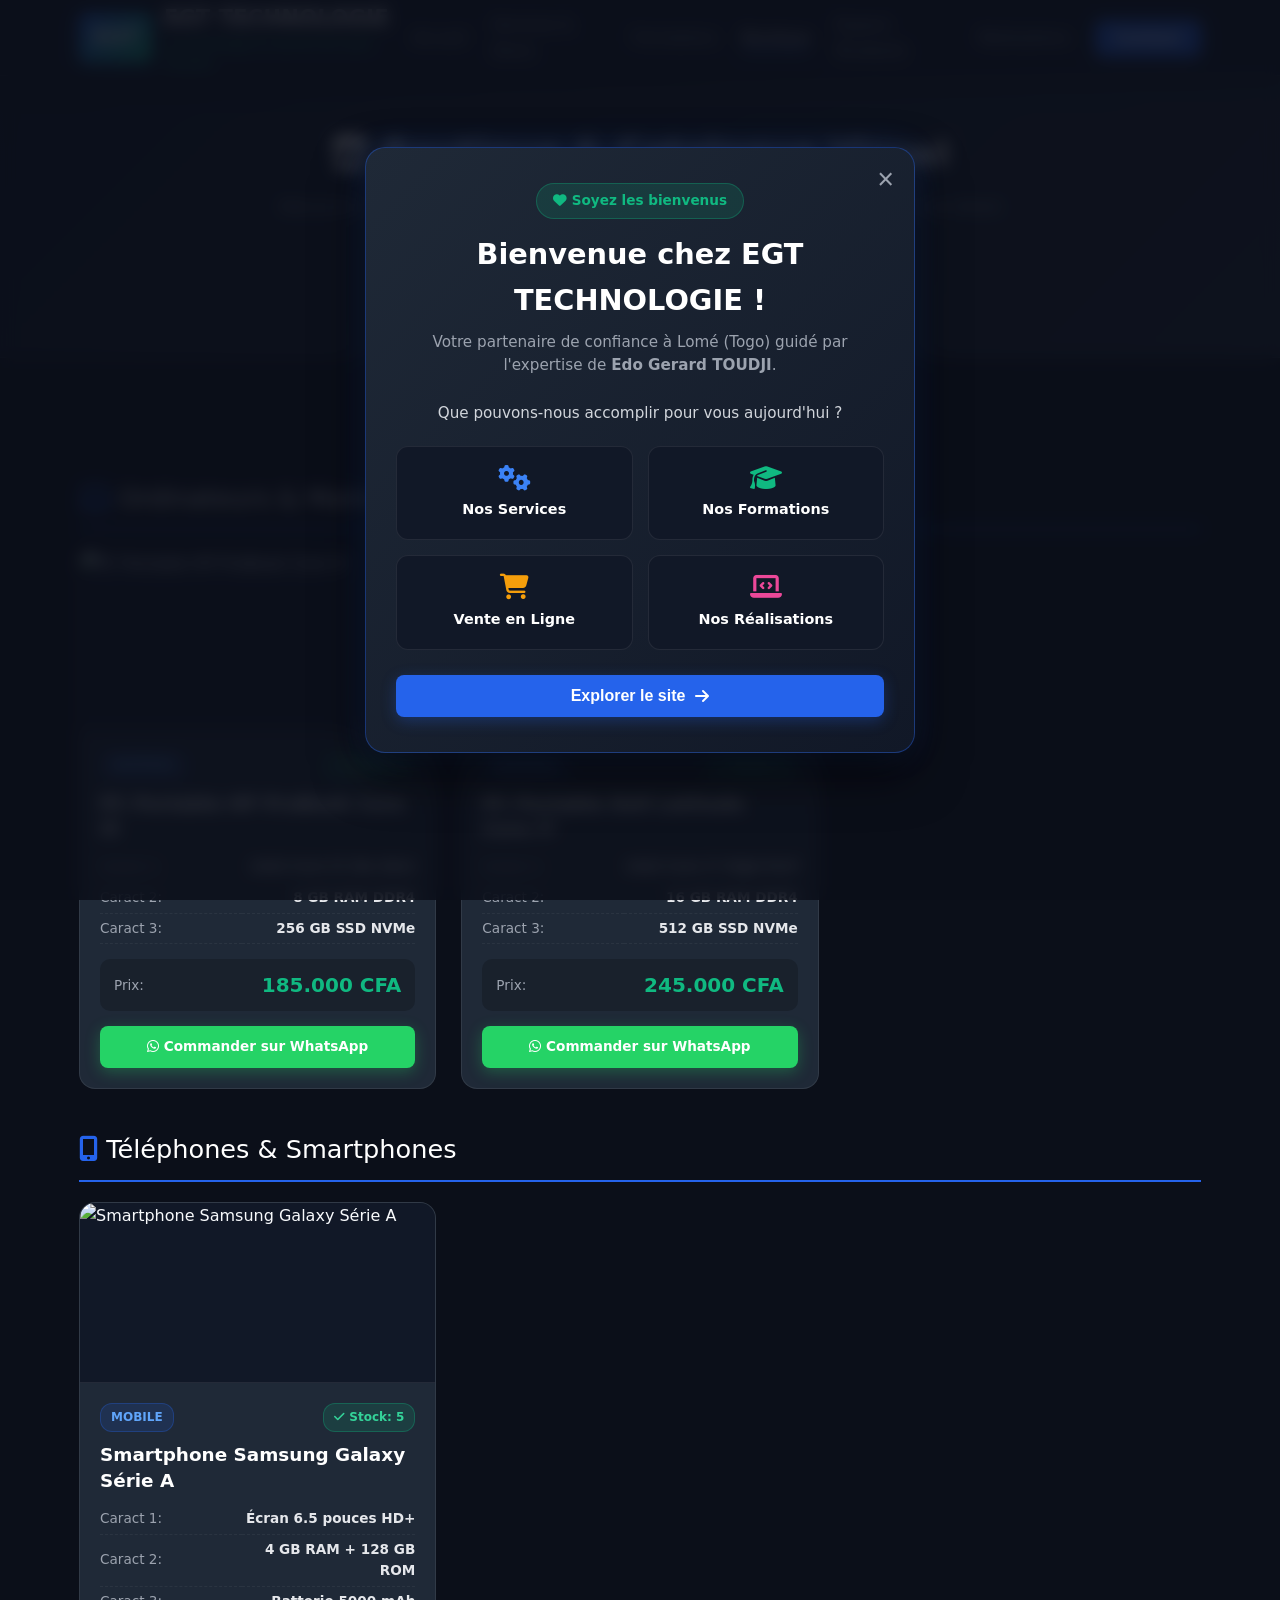
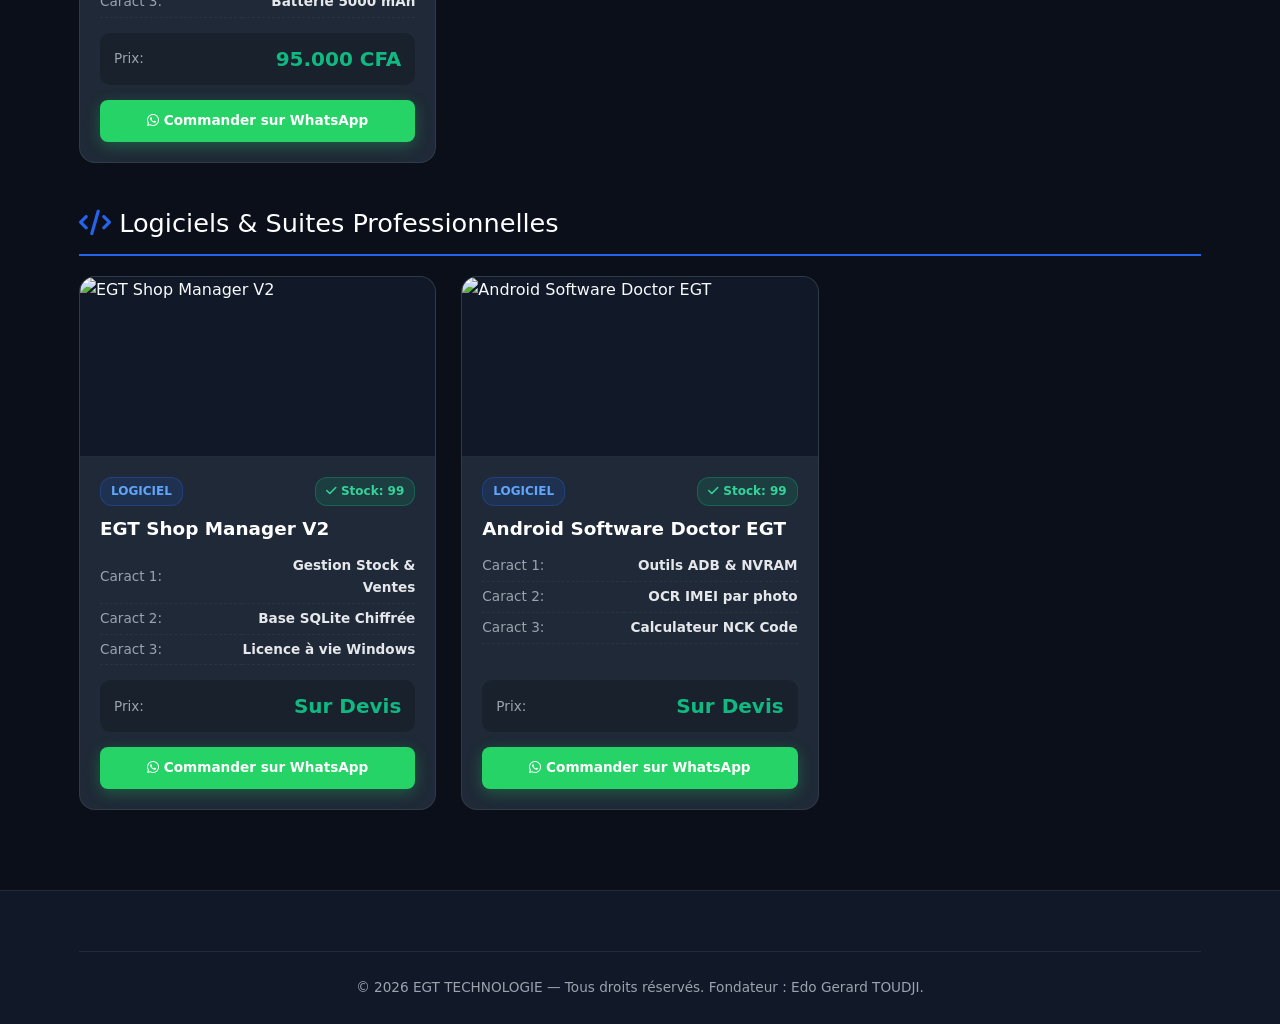
==== commit 7cfcf58f: "Ajout des images produits, des prix, des stocks et de la gestion visuelle sur boutique.html" ====
--- a/boutique.html
+++ b/boutique.html
@@ -21,14 +21,14 @@
         }
         .grid-products {
             display: grid;
-            grid-template-columns: repeat(auto-fill, minmax(320px, 1fr));
+            grid-template-columns: repeat(auto-fill, minmax(300px, 1fr));
             gap: 25px;
         }
         .product-card {
             background: #1f2937;
             border: 1px solid var(--border-color);
             border-radius: 16px;
-            padding: 22px;
+            overflow: hidden;
             display: flex;
             flex-direction: column;
             justify-content: space-between;
@@ -40,11 +40,38 @@
             border-color: var(--primary-color);
             box-shadow: 0 10px 20px rgba(0,0,0,0.4);
         }
+        .product-img-container {
+            width: 100%;
+            height: 180px;
+            background: #111827;
+            display: flex;
+            align-items: center;
+            justify-content: center;
+            overflow: hidden;
+            position: relative;
+            border-bottom: 1px solid var(--border-color);
+        }
+        .product-img-container img {
+            width: 100%;
+            height: 100%;
+            object-fit: cover;
+            transition: transform 0.3s ease;
+        }
+        .product-card:hover .product-img-container img {
+            transform: scale(1.05);
+        }
+        .product-content {
+            padding: 20px;
+            display: flex;
+            flex-direction: column;
+            flex-grow: 1;
+            justify-content: space-between;
+        }
         .product-header {
             display: flex;
             justify-content: space-between;
             align-items: center;
-            margin-bottom: 12px;
+            margin-bottom: 10px;
         }
         .product-badge {
             background: rgba(37, 99, 235, 0.15);
@@ -66,18 +93,12 @@
         
         .product-title {
             color: #fff;
-            font-size: 1.2rem;
+            font-size: 1.15rem;
             font-weight: 700;
-            margin-bottom: 8px;
+            margin-bottom: 10px;
             line-height: 1.4;
         }
-        .product-moq {
-            color: #9ca3af;
-            font-size: 0.8rem;
-            margin-bottom: 12px;
-        }
         
-        /* Table d'attributs style e-commerce */
         .product-attributes {
             width: 100%;
             margin-bottom: 15px;
@@ -93,7 +114,7 @@
 
         .product-price-box {
             background: rgba(0, 0, 0, 0.2);
-            padding: 12px;
+            padding: 10px 14px;
             border-radius: 10px;
             display: flex;
             align-items: center;
@@ -101,7 +122,7 @@
             margin-bottom: 15px;
         }
         .price-tag {
-            font-size: 1.3rem;
+            font-size: 1.25rem;
             font-weight: 800;
             color: #10b981;
         }
@@ -110,21 +131,22 @@
             position: absolute;
             top: 10px;
             right: 10px;
-            background: rgba(239, 68, 68, 0.2);
-            color: #ef4444;
+            background: rgba(239, 68, 68, 0.85);
+            color: #fff;
             border: none;
-            width: 26px;
-            height: 26px;
+            width: 30px;
+            height: 30px;
             border-radius: 50%;
             cursor: pointer;
             display: none;
             align-items: center;
             justify-content: center;
-            font-size: 0.8rem;
+            font-size: 0.85rem;
+            z-index: 10;
+            box-shadow: 0 4px 10px rgba(0,0,0,0.5);
         }
         .admin-mode .btn-delete { display: flex; }
 
-        /* Panneau d'administration */
         .admin-panel {
             background: #111827;
             border: 2px dashed var(--primary-color);
@@ -135,7 +157,7 @@
         }
         .admin-form {
             display: grid;
-            grid-template-columns: repeat(auto-fit, minmax(200px, 1fr));
+            grid-template-columns: repeat(auto-fit, minmax(220px, 1fr));
             gap: 15px;
             margin-top: 15px;
         }
@@ -181,12 +203,12 @@
     <!-- HEADER SECTION -->
     <header class="page-header" style="background: linear-gradient(135deg, #111827 0%, #1f2937 100%); padding: 50px 0; text-align: center; border-bottom: 1px solid var(--border-color);">
         <div class="container">
-            <h1 style="font-size: 2.2rem; margin-bottom: 12px; color: #fff;"><i class="fas fa-store"></i> Boutique &amp; Gestion des Stocks</h1>
+            <h1 style="font-size: 2.2rem; margin-bottom: 12px; color: #fff;"><i class="fas fa-store"></i> Boutique &amp; Catalogue Visuel</h1>
             <p style="color: #9ca3af; max-width: 750px; margin: 0 auto; font-size: 1rem;">
-                Consultez nos ordinateurs, téléphones, pièces et logiciels disponibles chez <strong>EGT TECHNOLOGIE</strong> à Lomé.
+                Découvrez nos ordinateurs, téléphones, pièces et logiciels avec visuels et stocks en direct chez <strong>EGT TECHNOLOGIE</strong> à Lomé.
             </p>
             <button onclick="toggleAdmin()" class="btn" style="margin-top: 20px; background: rgba(255,255,255,0.08); border: 1px solid rgba(255,255,255,0.2); color: #fff; font-size: 0.85rem;">
-                <i class="fas fa-lock"></i> Mode Admin (Ajout/Stock)
+                <i class="fas fa-lock"></i> Mode Admin (Ajouter un Article)
             </button>
         </div>
     </header>
@@ -195,22 +217,23 @@
     <section class="section">
         <div class="container" id="shopContainer">
             
-            <!-- PANNEAU D'ADMINISTRATION (MASQUÉ PAR DÉFAUT) -->
+            <!-- PANNEAU D'ADMINISTRATION -->
             <div class="admin-panel" id="adminPanel">
-                <h3 style="color: #fff; font-size: 1.2rem;"><i class="fas fa-plus-circle"></i> Ajouter un Nouveau Produit au Stock</h3>
+                <h3 style="color: #fff; font-size: 1.2rem;"><i class="fas fa-plus-circle"></i> Ajouter un Article (Nom, Image, Prix, Stock)</h3>
                 <form class="admin-form" id="addProductForm" onsubmit="addNewProduct(event)">
-                    <input type="text" id="pTitle" placeholder="Nom du Produit (ex: HP ProBook 450)" required>
+                    <input type="text" id="pTitle" placeholder="Nom du Produit (ex: HP ProBook)" required>
                     <select id="pCategory">
                         <option value="matériel">Ordinateurs &amp; PC</option>
                         <option value="mobile">Téléphones &amp; Android</option>
                         <option value="logiciel">Logiciels &amp; Outils EGT</option>
                     </select>
-                    <input type="text" id="pPrice" placeholder="Prix (ex: 185 000 CFA)" required>
+                    <input type="text" id="pPrice" placeholder="Prix (ex: 185.000 CFA)" required>
                     <input type="number" id="pStock" placeholder="Quantité en Stock" required>
-                    <input type="text" id="pAttr1" placeholder="Processeur / Caract. 1 (ex: Intel i5)">
-                    <input type="text" id="pAttr2" placeholder="RAM / Caract. 2 (ex: 8 GB DDR4)">
-                    <input type="text" id="pAttr3" placeholder="Disque / Caract. 3 (ex: 256 GB SSD)">
-                    <button type="submit" class="btn btn-primary" style="grid-column: 1 / -1;"><i class="fas fa-save"></i> Enregistrer le Produit</button>
+                    <input type="url" id="pImage" placeholder="Lien de l'image (URL photo)" required>
+                    <input type="text" id="pAttr1" placeholder="Caractéristique 1 (ex: Intel i5)">
+                    <input type="text" id="pAttr2" placeholder="Caractéristique 2 (ex: 8 GB RAM)">
+                    <input type="text" id="pAttr3" placeholder="Caractéristique 3 (ex: 256 GB SSD)">
+                    <button type="submit" class="btn btn-primary" style="grid-column: 1 / -1;"><i class="fas fa-save"></i> Enregistrer le Produit au Catalogue</button>
                 </form>
             </div>
 
@@ -246,7 +269,7 @@
 
     <script src="js/main.js"></script>
     <script>
-        // Produits initiaux par défaut
+        // Produits initiaux par défaut avec images
         const defaultProducts = [
             {
                 id: 1,
@@ -254,6 +277,7 @@
                 category: "matériel",
                 price: "185.000 CFA",
                 stock: 3,
+                image: "https://images.unsplash.com/photo-1588872657578-7efd1f1555ed?auto=format&fit=crop&w=600&q=80",
                 attr1: "Intel Core i5 (8e Gén)",
                 attr2: "8 GB RAM DDR4",
                 attr3: "256 GB SSD NVMe"
@@ -264,6 +288,7 @@
                 category: "matériel",
                 price: "245.000 CFA",
                 stock: 2,
+                image: "https://images.unsplash.com/photo-1593642632823-8f785ba67e45?auto=format&fit=crop&w=600&q=80",
                 attr1: "Intel Core i7 High-Perf",
                 attr2: "16 GB RAM DDR4",
                 attr3: "512 GB SSD NVMe"
@@ -274,6 +299,7 @@
                 category: "mobile",
                 price: "95.000 CFA",
                 stock: 5,
+                image: "https://images.unsplash.com/photo-1610945265064-0e34e5519bbf?auto=format&fit=crop&w=600&q=80",
                 attr1: "Écran 6.5 pouces HD+",
                 attr2: "4 GB RAM + 128 GB ROM",
                 attr3: "Batterie 5000 mAh"
@@ -284,6 +310,7 @@
                 category: "logiciel",
                 price: "Sur Devis",
                 stock: 99,
+                image: "https://images.unsplash.com/photo-1551288049-bebda4e38f71?auto=format&fit=crop&w=600&q=80",
                 attr1: "Gestion Stock & Ventes",
                 attr2: "Base SQLite Chiffrée",
                 attr3: "Licence à vie Windows"
@@ -294,23 +321,24 @@
                 category: "logiciel",
                 price: "Sur Devis",
                 stock: 99,
+                image: "https://images.unsplash.com/photo-1526374965328-7f61d4dc18c5?auto=format&fit=crop&w=600&q=80",
                 attr1: "Outils ADB & NVRAM",
                 attr2: "OCR IMEI par photo",
                 attr3: "Calculateur NCK Code"
             }
         ];
 
-        // Charger les produits depuis LocalStorage ou par défaut
+        // Charger les produits
         function loadProducts() {
-            let products = JSON.parse(localStorage.getItem('egt_products'));
+            let products = JSON.parse(localStorage.getItem('egt_products_v2'));
             if (!products || products.length === 0) {
                 products = defaultProducts;
-                localStorage.setItem('egt_products', JSON.stringify(products));
+                localStorage.setItem('egt_products_v2', JSON.stringify(products));
             }
             return products;
         }
 
-        // Affichage des produits dans les grilles
+        // Affichage des produits
         function renderProducts() {
             const products = loadProducts();
             const gridMateriel = document.getElementById('grid-materiel');
@@ -323,8 +351,8 @@
 
             products.forEach(p => {
                 const stockBadge = p.stock > 0 
-                    ? `<span class="stock-badge in-stock"><i class="fas fa-check"></i> Stock: ${p.stock} disponible(s)</span>`
-                    : `<span class="stock-badge out-stock"><i class="fas fa-times"></i> Rupture de stock</span>`;
+                    ? `<span class="stock-badge in-stock"><i class="fas fa-check"></i> Stock: ${p.stock}</span>`
+                    : `<span class="stock-badge out-stock"><i class="fas fa-times"></i> Rrupture</span>`;
 
                 const btnWa = p.stock > 0
                     ? `<a href="https://api.whatsapp.com/send?text=Bonjour%20EGT%20TECHNOLOGIE,%20je%20souhaite%20commander%20:*${encodeURIComponent(p.title)}*%20au%20prix%20de%20${encodeURIComponent(p.price)}." target="_blank" class="btn btn-whatsapp" style="text-align: center; font-size: 0.85rem; padding: 10px; display: block;"><i class="fab fa-whatsapp"></i> Commander sur WhatsApp</a>`
@@ -332,26 +360,31 @@
 
                 const cardHTML = `
                     <div class="product-card">
-                        <button class="btn-delete" onclick="deleteProduct(${p.id})"><i class="fas fa-trash"></i></button>
-                        <div>
-                            <div class="product-header">
-                                <span class="product-badge">${p.category.toUpperCase()}</span>
-                                ${stockBadge}
+                        <button class="btn-delete" onclick="deleteProduct(${p.id})" title="Supprimer"><i class="fas fa-trash"></i></button>
+                        <div class="product-img-container">
+                            <img src="${p.image || 'https://images.unsplash.com/photo-1518770660439-4636190af475?auto=format&fit=crop&w=600&q=80'}" alt="${p.title}">
+                        </div>
+                        <div class="product-content">
+                            <div>
+                                <div class="product-header">
+                                    <span class="product-badge">${p.category.toUpperCase()}</span>
+                                    ${stockBadge}
+                                </div>
+                                <h3 class="product-title">${p.title}</h3>
+                                
+                                <table class="product-attributes">
+                                    ${p.attr1 ? `<tr><td class="attr-name">Caract 1:</td><td class="attr-val">${p.attr1}</td></tr>` : ''}
+                                    ${p.attr2 ? `<tr><td class="attr-name">Caract 2:</td><td class="attr-val">${p.attr2}</td></tr>` : ''}
+                                    ${p.attr3 ? `<tr><td class="attr-name">Caract 3:</td><td class="attr-val">${p.attr3}</td></tr>` : ''}
+                                </table>
                             </div>
-                            <h3 class="product-title">${p.title}</h3>
-                            
-                            <table class="product-attributes">
-                                ${p.attr1 ? `<tr><td class="attr-name">Spécification 1:</td><td class="attr-val">${p.attr1}</td></tr>` : ''}
-                                ${p.attr2 ? `<tr><td class="attr-name">Spécification 2:</td><td class="attr-val">${p.attr2}</td></tr>` : ''}
-                                ${p.attr3 ? `<tr><td class="attr-name">Spécification 3:</td><td class="attr-val">${p.attr3}</td></tr>` : ''}
-                            </table>
-                        </div>
-                        <div>
-                            <div class="product-price-box">
-                                <span style="color: #9ca3af; font-size: 0.85rem;">Tarif:</span>
-                                <span class="price-tag">${p.price}</span>
+                            <div>
+                                <div class="product-price-box">
+                                    <span style="color: #9ca3af; font-size: 0.85rem;">Prix:</span>
+                                    <span class="price-tag">${p.price}</span>
+                                </div>
+                                ${btnWa}
                             </div>
-                            ${btnWa}
                         </div>
                     </div>
                 `;
@@ -372,23 +405,24 @@
                 category: document.getElementById('pCategory').value,
                 price: document.getElementById('pPrice').value,
                 stock: parseInt(document.getElementById('pStock').value),
+                image: document.getElementById('pImage').value,
                 attr1: document.getElementById('pAttr1').value,
                 attr2: document.getElementById('pAttr2').value,
                 attr3: document.getElementById('pAttr3').value
             };
             products.push(newP);
-            localStorage.setItem('egt_products', JSON.stringify(products));
+            localStorage.setItem('egt_products_v2', JSON.stringify(products));
             document.getElementById('addProductForm').reset();
             renderProducts();
-            alert("Produit ajouté avec succès au stock !");
+            alert("Article avec image et stock enregistré avec succès !");
         }
 
         // Supprimer un produit
         function deleteProduct(id) {
-            if (confirm("Voulez-vous vraiment supprimer ce produit du catalogue ?")) {
+            if (confirm("Voulez-vous vraiment supprimer cet article ?")) {
                 let products = loadProducts();
                 products = products.filter(p => p.id !== id);
-                localStorage.setItem('egt_products', JSON.stringify(products));
+                localStorage.setItem('egt_products_v2', JSON.stringify(products));
                 renderProducts();
             }
         }
@@ -399,13 +433,13 @@
             if (pwd === "egt2026" || pwd === "admin") {
                 document.getElementById('adminPanel').style.display = "block";
                 document.getElementById('shopContainer').classList.add('admin-mode');
-                alert("Mode administration activé ! Vous pouvez maintenant ajouter ou supprimer des articles.");
+                alert("Mode administration activé ! Vous pouvez ajouter ou supprimer des articles.");
             } else if (pwd !== null) {
                 alert("Mot de passe incorrect.");
             }
         }
 
-        // Initialisation
+        // Initialisation au chargement
         document.addEventListener('DOMContentLoaded', renderProducts);
     </script>
 </body>
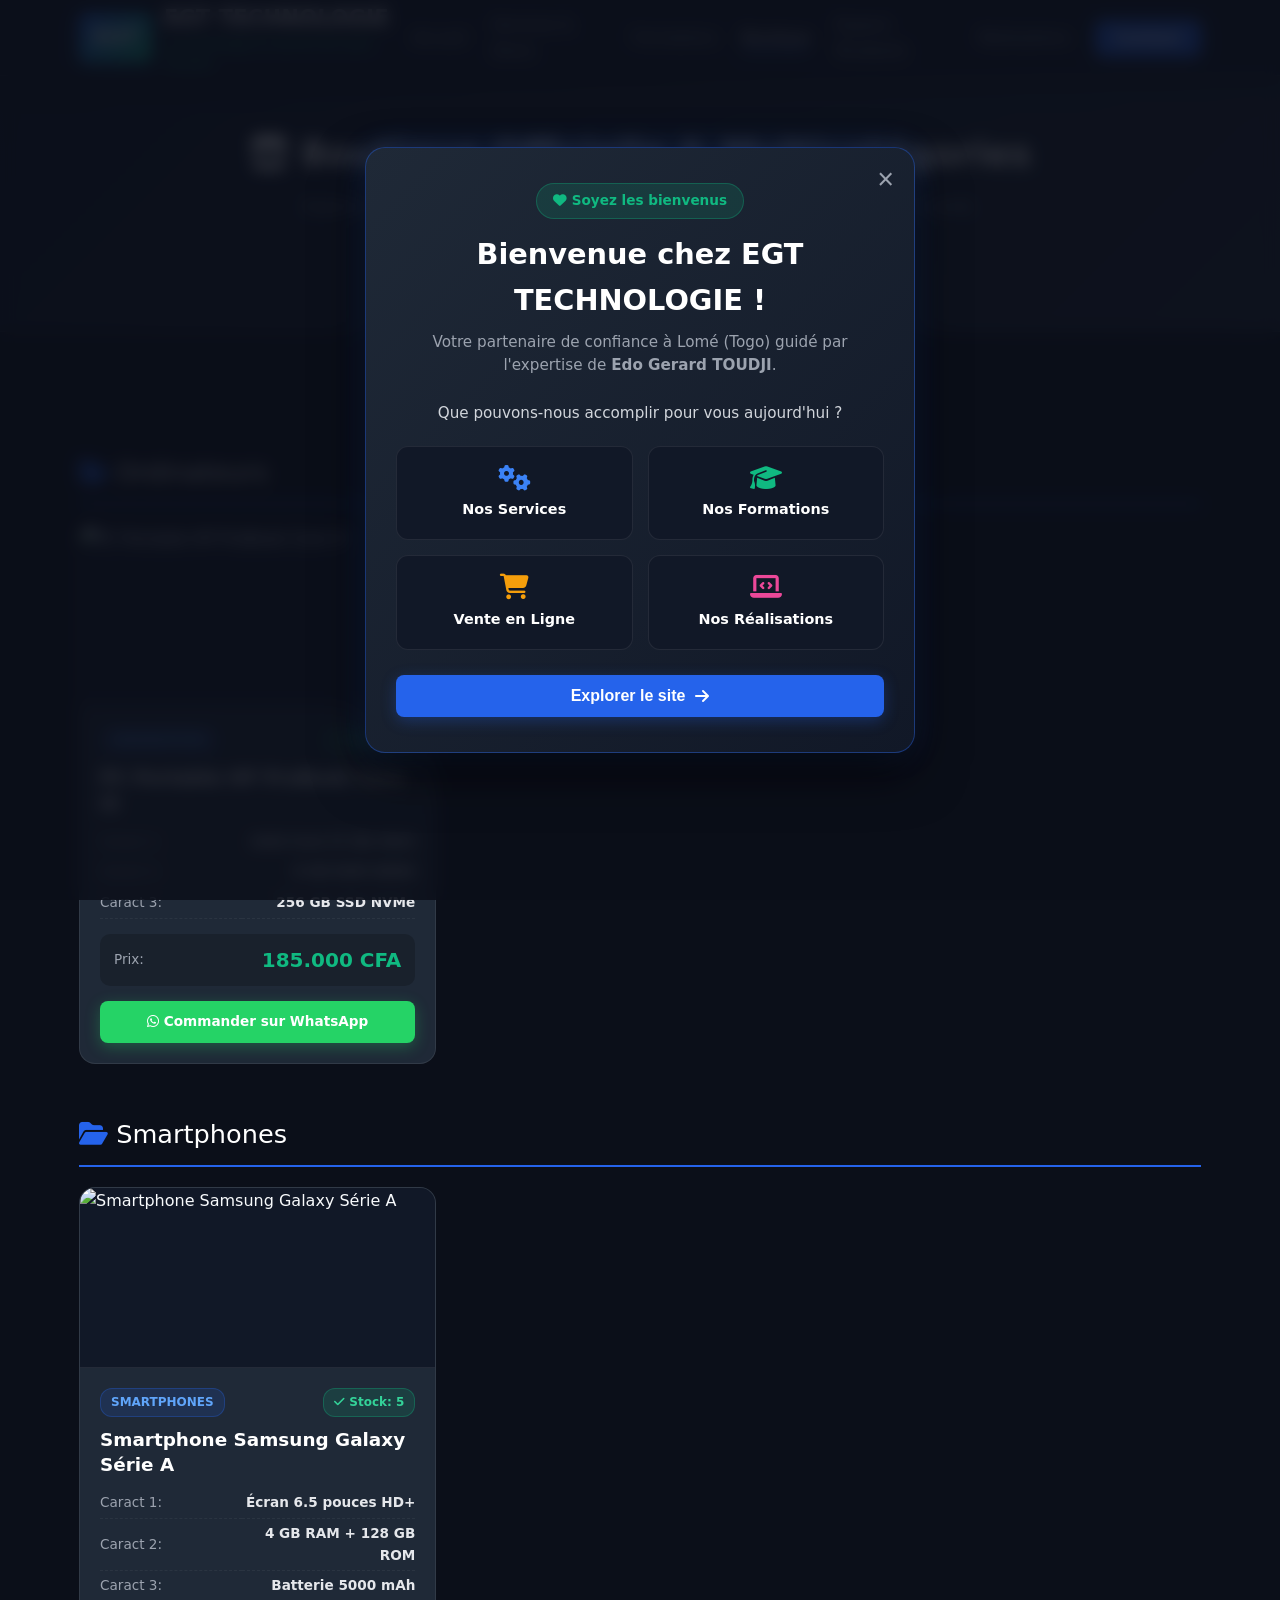
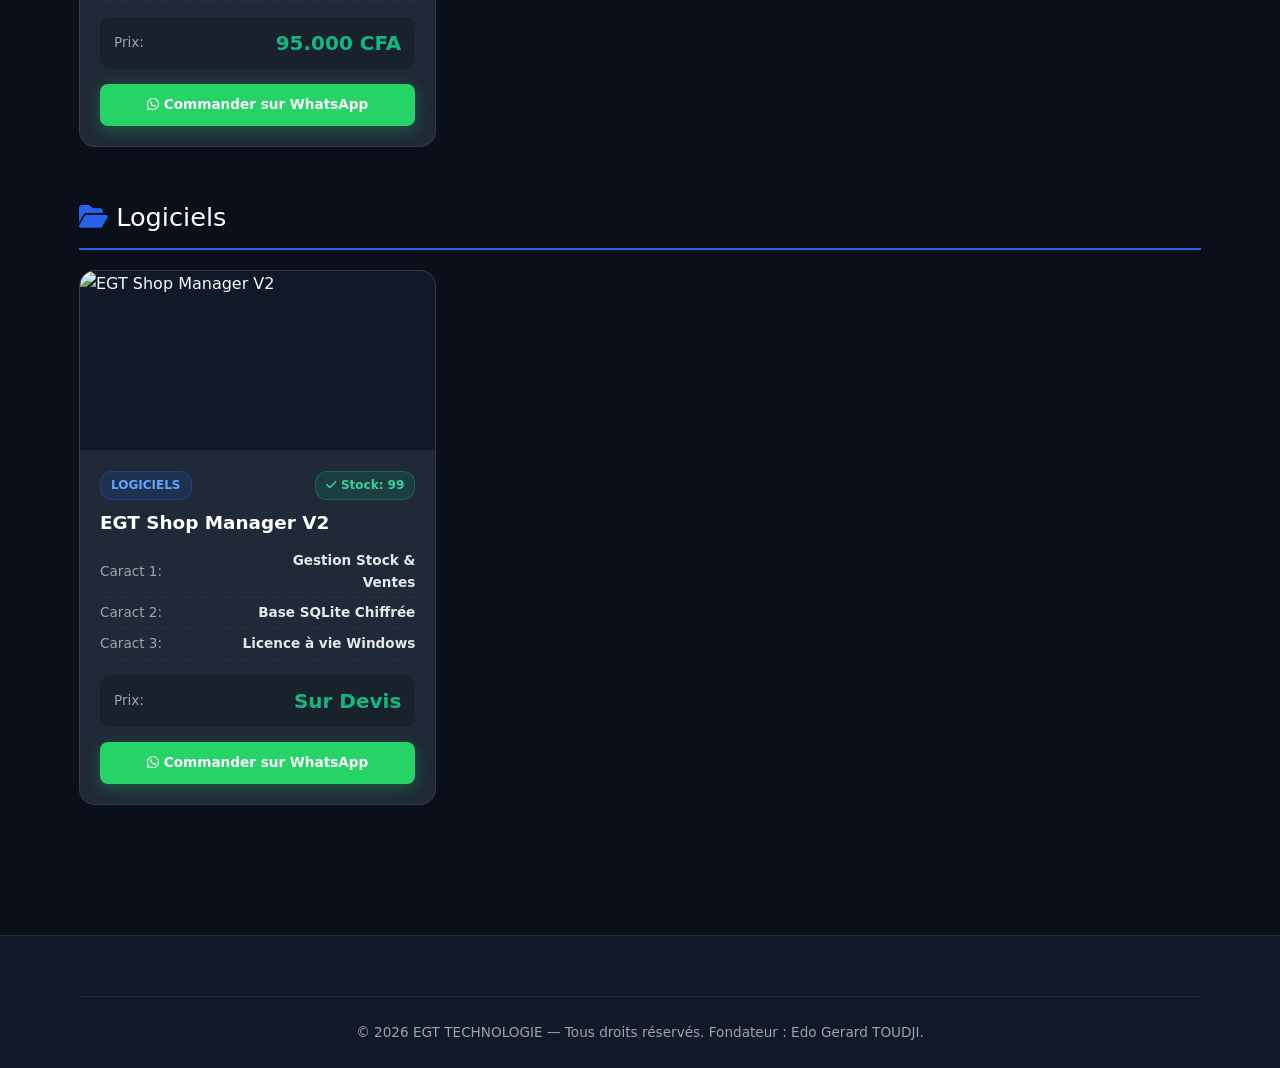
==== commit 38c136ed: "Ajout de la sélection d'images locales (JPG/PNG) et URLs pour les produits et catégories dynamiques " ====
--- a/boutique.html
+++ b/boutique.html
@@ -3,12 +3,15 @@
 <head>
     <meta charset="UTF-8">
     <meta name="viewport" content="width=device-width, initial-scale=1.0">
-    <title>Boutique &amp; Gestion des Stocks — EGT TECHNOLOGIE</title>
-    <meta name="description" content="Catalogue complet d'ordinateurs, téléphones, composants et logiciels chez EGT TECHNOLOGIE à Lomé.">
+    <title>Boutique &amp; Gestion Dynamique — EGT TECHNOLOGIE</title>
+    <meta name="description" content="Catalogue complet et dynamique d'EGT TECHNOLOGIE à Lomé : ordinateurs, téléphones, logiciels et nouvelles catégories.">
     <link rel="stylesheet" href="css/style.css">
     <link rel="stylesheet" href="css/responsive.css">
     <link rel="stylesheet" href="https://cdnjs.cloudflare.com/ajax/libs/font-awesome/6.4.0/css/all.min.css">
     <style>
+        .shop-category-section {
+            margin-bottom: 50px;
+        }
         .shop-category-title {
             color: #fff;
             font-size: 1.6rem;
@@ -17,7 +20,8 @@
             border-bottom: 2px solid var(--primary-color);
             display: flex;
             align-items: center;
-            justify-content: space-between;
+            gap: 12px;
+            text-transform: capitalize;
         }
         .grid-products {
             display: grid;
@@ -81,6 +85,7 @@
             font-size: 0.75rem;
             font-weight: 600;
             border: 1px solid rgba(37, 99, 235, 0.3);
+            text-transform: uppercase;
         }
         .stock-badge {
             padding: 4px 10px;
@@ -131,7 +136,7 @@
             position: absolute;
             top: 10px;
             right: 10px;
-            background: rgba(239, 68, 68, 0.85);
+            background: rgba(239, 68, 68, 0.9);
             color: #fff;
             border: none;
             width: 30px;
@@ -152,7 +157,7 @@
             border: 2px dashed var(--primary-color);
             border-radius: 16px;
             padding: 25px;
-            margin-bottom: 30px;
+            margin-bottom: 40px;
             display: none;
         }
         .admin-form {
@@ -168,6 +173,12 @@
             padding: 10px;
             border-radius: 8px;
             font-size: 0.9rem;
+        }
+        .admin-form label {
+            color: #9ca3af;
+            font-size: 0.85rem;
+            margin-bottom: -10px;
+            display: block;
         }
     </style>
 </head>
@@ -203,12 +214,12 @@
     <!-- HEADER SECTION -->
     <header class="page-header" style="background: linear-gradient(135deg, #111827 0%, #1f2937 100%); padding: 50px 0; text-align: center; border-bottom: 1px solid var(--border-color);">
         <div class="container">
-            <h1 style="font-size: 2.2rem; margin-bottom: 12px; color: #fff;"><i class="fas fa-store"></i> Boutique &amp; Catalogue Visuel</h1>
+            <h1 style="font-size: 2.2rem; margin-bottom: 12px; color: #fff;"><i class="fas fa-store"></i> Boutique Officielle &amp; Multicatégories</h1>
             <p style="color: #9ca3af; max-width: 750px; margin: 0 auto; font-size: 1rem;">
-                Découvrez nos ordinateurs, téléphones, pièces et logiciels avec visuels et stocks en direct chez <strong>EGT TECHNOLOGIE</strong> à Lomé.
+                Explorez notre catalogue interactif par catégorie chez <strong>EGT TECHNOLOGIE</strong> à Lomé.
             </p>
             <button onclick="toggleAdmin()" class="btn" style="margin-top: 20px; background: rgba(255,255,255,0.08); border: 1px solid rgba(255,255,255,0.2); color: #fff; font-size: 0.85rem;">
-                <i class="fas fa-lock"></i> Mode Admin (Ajouter un Article)
+                <i class="fas fa-lock"></i> Mode Admin (Ajouter Article ou Catégorie)
             </button>
         </div>
     </header>
@@ -219,41 +230,56 @@
             
             <!-- PANNEAU D'ADMINISTRATION -->
             <div class="admin-panel" id="adminPanel">
-                <h3 style="color: #fff; font-size: 1.2rem;"><i class="fas fa-plus-circle"></i> Ajouter un Article (Nom, Image, Prix, Stock)</h3>
+                <h3 style="color: #fff; font-size: 1.2rem;"><i class="fas fa-plus-circle"></i> Ajouter un Article (Image JPG/PNG locale ou URL)</h3>
                 <form class="admin-form" id="addProductForm" onsubmit="addNewProduct(event)">
-                    <input type="text" id="pTitle" placeholder="Nom du Produit (ex: HP ProBook)" required>
-                    <select id="pCategory">
-                        <option value="matériel">Ordinateurs &amp; PC</option>
-                        <option value="mobile">Téléphones &amp; Android</option>
-                        <option value="logiciel">Logiciels &amp; Outils EGT</option>
-                    </select>
-                    <input type="text" id="pPrice" placeholder="Prix (ex: 185.000 CFA)" required>
-                    <input type="number" id="pStock" placeholder="Quantité en Stock" required>
-                    <input type="url" id="pImage" placeholder="Lien de l'image (URL photo)" required>
-                    <input type="text" id="pAttr1" placeholder="Caractéristique 1 (ex: Intel i5)">
-                    <input type="text" id="pAttr2" placeholder="Caractéristique 2 (ex: 8 GB RAM)">
-                    <input type="text" id="pAttr3" placeholder="Caractéristique 3 (ex: 256 GB SSD)">
-                    <button type="submit" class="btn btn-primary" style="grid-column: 1 / -1;"><i class="fas fa-save"></i> Enregistrer le Produit au Catalogue</button>
+                    <div>
+                        <label>Nom du produit</label>
+                        <input type="text" id="pTitle" placeholder="ex: HP ProBook" required>
+                    </div>
+                    <div>
+                        <label>Nom de la catégorie (Existant ou Nouveau)</label>
+                        <input type="text" id="pCategory" placeholder="ex: Ordinateurs, Accessoires" required list="categoryList">
+                        <datalist id="categoryList">
+                            <option value="Ordinateurs">
+                            <option value="Smartphones">
+                            <option value="Logiciels">
+                            <option value="Accessoires">
+                        </datalist>
+                    </div>
+                    <div>
+                        <label>Prix (ex: 185.000 CFA)</label>
+                        <input type="text" id="pPrice" placeholder="ex: 185.000 CFA" required>
+                    </div>
+                    <div>
+                        <label>Quantité en stock</label>
+                        <input type="number" id="pStock" placeholder="ex: 5" required>
+                    </div>
+                    <div>
+                        <label>Sélectionner une image locale (JPG / PNG)</label>
+                        <input type="file" id="pImageFile" accept="image/png, image/jpeg, image/jpg" style="padding: 7px;">
+                    </div>
+                    <div>
+                        <label>OU Lien URL de l'image en ligne</label>
+                        <input type="url" id="pImageURL" placeholder="https://...">
+                    </div>
+                    <div>
+                        <label>Caractéristique 1</label>
+                        <input type="text" id="pAttr1" placeholder="ex: Intel i5">
+                    </div>
+                    <div>
+                        <label>Caractéristique 2</label>
+                        <input type="text" id="pAttr2" placeholder="ex: 8 GB RAM">
+                    </div>
+                    <div>
+                        <label>Caractéristique 3</label>
+                        <input type="text" id="pAttr3" placeholder="ex: 256 GB SSD">
+                    </div>
+                    <button type="submit" class="btn btn-primary" style="grid-column: 1 / -1; margin-top: 10px;"><i class="fas fa-save"></i> Enregistrer dans la Boutique</button>
                 </form>
             </div>
 
-            <!-- RAYON 1 : ORDINATEURS & MATÉRIEL -->
-            <div class="shop-category-title">
-                <span><i class="fas fa-laptop" style="color: var(--primary-color);"></i> Ordinateurs &amp; Matériel Informatique</span>
-            </div>
-            <div class="grid-products" id="grid-materiel"></div>
-
-            <!-- RAYON 2 : TÉLÉPHONES & ANDROID -->
-            <div class="shop-category-title">
-                <span><i class="fas fa-mobile-alt" style="color: var(--primary-color);"></i> Téléphones &amp; Smartphones</span>
-            </div>
-            <div class="grid-products" id="grid-mobile"></div>
-
-            <!-- RAYON 3 : LOGICIELS PROFESSIONNELS -->
-            <div class="shop-category-title">
-                <span><i class="fas fa-code" style="color: var(--primary-color);"></i> Logiciels &amp; Suites Professionnelles</span>
-            </div>
-            <div class="grid-products" id="grid-logiciel"></div>
+            <!-- CONTENEUR DYNAMIQUE DES CATÉGORIES -->
+            <div id="dynamicCategoriesContainer"></div>
 
         </div>
     </section>
@@ -269,12 +295,12 @@
 
     <script src="js/main.js"></script>
     <script>
-        // Produits initiaux par défaut avec images
+        // Produits initiaux par défaut
         const defaultProducts = [
             {
                 id: 1,
                 title: "PC Portable HP ProBook Core i5",
-                category: "matériel",
+                category: "Ordinateurs",
                 price: "185.000 CFA",
                 stock: 3,
                 image: "https://images.unsplash.com/photo-1588872657578-7efd1f1555ed?auto=format&fit=crop&w=600&q=80",
@@ -284,19 +310,8 @@
             },
             {
                 id: 2,
-                title: "PC Portable Dell Latitude Core i7",
-                category: "matériel",
-                price: "245.000 CFA",
-                stock: 2,
-                image: "https://images.unsplash.com/photo-1593642632823-8f785ba67e45?auto=format&fit=crop&w=600&q=80",
-                attr1: "Intel Core i7 High-Perf",
-                attr2: "16 GB RAM DDR4",
-                attr3: "512 GB SSD NVMe"
-            },
-            {
-                id: 3,
                 title: "Smartphone Samsung Galaxy Série A",
-                category: "mobile",
+                category: "Smartphones",
                 price: "95.000 CFA",
                 stock: 5,
                 image: "https://images.unsplash.com/photo-1610945265064-0e34e5519bbf?auto=format&fit=crop&w=600&q=80",
@@ -305,116 +320,137 @@
                 attr3: "Batterie 5000 mAh"
             },
             {
-                id: 4,
+                id: 3,
                 title: "EGT Shop Manager V2",
-                category: "logiciel",
+                category: "Logiciels",
                 price: "Sur Devis",
                 stock: 99,
                 image: "https://images.unsplash.com/photo-1551288049-bebda4e38f71?auto=format&fit=crop&w=600&q=80",
                 attr1: "Gestion Stock & Ventes",
                 attr2: "Base SQLite Chiffrée",
                 attr3: "Licence à vie Windows"
-            },
-            {
-                id: 5,
-                title: "Android Software Doctor EGT",
-                category: "logiciel",
-                price: "Sur Devis",
-                stock: 99,
-                image: "https://images.unsplash.com/photo-1526374965328-7f61d4dc18c5?auto=format&fit=crop&w=600&q=80",
-                attr1: "Outils ADB & NVRAM",
-                attr2: "OCR IMEI par photo",
-                attr3: "Calculateur NCK Code"
             }
         ];
 
         // Charger les produits
         function loadProducts() {
-            let products = JSON.parse(localStorage.getItem('egt_products_v2'));
+            let products = JSON.parse(localStorage.getItem('egt_products_v4'));
             if (!products || products.length === 0) {
                 products = defaultProducts;
-                localStorage.setItem('egt_products_v2', JSON.stringify(products));
+                localStorage.setItem('egt_products_v4', JSON.stringify(products));
             }
             return products;
         }
 
-        // Affichage des produits
+        // Affichage dynamique des catégories et des produits
         function renderProducts() {
             const products = loadProducts();
-            const gridMateriel = document.getElementById('grid-materiel');
-            const gridMobile = document.getElementById('grid-mobile');
-            const gridLogiciel = document.getElementById('grid-logiciel');
-
-            gridMateriel.innerHTML = '';
-            gridMobile.innerHTML = '';
-            gridLogiciel.innerHTML = '';
-
+            const container = document.getElementById('dynamicCategoriesContainer');
+            container.innerHTML = '';
+
+            const categoriesMap = {};
             products.forEach(p => {
-                const stockBadge = p.stock > 0 
-                    ? `<span class="stock-badge in-stock"><i class="fas fa-check"></i> Stock: ${p.stock}</span>`
-                    : `<span class="stock-badge out-stock"><i class="fas fa-times"></i> Rrupture</span>`;
-
-                const btnWa = p.stock > 0
-                    ? `<a href="https://api.whatsapp.com/send?text=Bonjour%20EGT%20TECHNOLOGIE,%20je%20souhaite%20commander%20:*${encodeURIComponent(p.title)}*%20au%20prix%20de%20${encodeURIComponent(p.price)}." target="_blank" class="btn btn-whatsapp" style="text-align: center; font-size: 0.85rem; padding: 10px; display: block;"><i class="fab fa-whatsapp"></i> Commander sur WhatsApp</a>`
-                    : `<button class="btn" style="width: 100%; background: #374151; color: #9ca3af; cursor: not-allowed;" disabled>Rupture de Stock</button>`;
-
-                const cardHTML = `
-                    <div class="product-card">
-                        <button class="btn-delete" onclick="deleteProduct(${p.id})" title="Supprimer"><i class="fas fa-trash"></i></button>
-                        <div class="product-img-container">
-                            <img src="${p.image || 'https://images.unsplash.com/photo-1518770660439-4636190af475?auto=format&fit=crop&w=600&q=80'}" alt="${p.title}">
-                        </div>
-                        <div class="product-content">
-                            <div>
-                                <div class="product-header">
-                                    <span class="product-badge">${p.category.toUpperCase()}</span>
-                                    ${stockBadge}
+                const cat = p.category.trim().toLowerCase();
+                const displayName = p.category.trim();
+                if (!categoriesMap[cat]) {
+                    categoriesMap[cat] = { name: displayName, items: [] };
+                }
+                categoriesMap[cat].items.push(p);
+            });
+
+            for (const key in categoriesMap) {
+                const categoryObj = categoriesMap[key];
+                
+                let cardsHTML = '';
+                categoryObj.items.forEach(p => {
+                    const stockBadge = p.stock > 0 
+                        ? `<span class="stock-badge in-stock"><i class="fas fa-check"></i> Stock: ${p.stock}</span>`
+                        : `<span class="stock-badge out-stock"><i class="fas fa-times"></i> Rupture</span>`;
+
+                    const btnWa = p.stock > 0
+                        ? `<a href="https://api.whatsapp.com/send?text=Bonjour%20EGT%20TECHNOLOGIE,%20je%20souhaite%20commander%20:*${encodeURIComponent(p.title)}*%20au%20prix%20de%20${encodeURIComponent(p.price)}." target="_blank" class="btn btn-whatsapp" style="text-align: center; font-size: 0.85rem; padding: 10px; display: block;"><i class="fab fa-whatsapp"></i> Commander sur WhatsApp</a>`
+                        : `<button class="btn" style="width: 100%; background: #374151; color: #9ca3af; cursor: not-allowed;" disabled>Rupture de Stock</button>`;
+
+                    cardsHTML += `
+                        <div class="product-card">
+                            <button class="btn-delete" onclick="deleteProduct(${p.id})" title="Supprimer"><i class="fas fa-trash"></i></button>
+                            <div class="product-img-container">
+                                <img src="${p.image || 'https://images.unsplash.com/photo-1518770660439-4636190af475?auto=format&fit=crop&w=600&q=80'}" alt="${p.title}">
+                            </div>
+                            <div class="product-content">
+                                <div>
+                                    <div class="product-header">
+                                        <span class="product-badge">${categoryObj.name}</span>
+                                        ${stockBadge}
+                                    </div>
+                                    <h3 class="product-title">${p.title}</h3>
+                                    
+                                    <table class="product-attributes">
+                                        ${p.attr1 ? `<tr><td class="attr-name">Caract 1:</td><td class="attr-val">${p.attr1}</td></tr>` : ''}
+                                        ${p.attr2 ? `<tr><td class="attr-name">Caract 2:</td><td class="attr-val">${p.attr2}</td></tr>` : ''}
+                                        ${p.attr3 ? `<tr><td class="attr-name">Caract 3:</td><td class="attr-val">${p.attr3}</td></tr>` : ''}
+                                    </table>
                                 </div>
-                                <h3 class="product-title">${p.title}</h3>
-                                
-                                <table class="product-attributes">
-                                    ${p.attr1 ? `<tr><td class="attr-name">Caract 1:</td><td class="attr-val">${p.attr1}</td></tr>` : ''}
-                                    ${p.attr2 ? `<tr><td class="attr-name">Caract 2:</td><td class="attr-val">${p.attr2}</td></tr>` : ''}
-                                    ${p.attr3 ? `<tr><td class="attr-name">Caract 3:</td><td class="attr-val">${p.attr3}</td></tr>` : ''}
-                                </table>
-                            </div>
-                            <div>
-                                <div class="product-price-box">
-                                    <span style="color: #9ca3af; font-size: 0.85rem;">Prix:</span>
-                                    <span class="price-tag">${p.price}</span>
+                                <div>
+                                    <div class="product-price-box">
+                                        <span style="color: #9ca3af; font-size: 0.85rem;">Prix:</span>
+                                        <span class="price-tag">${p.price}</span>
+                                    </div>
+                                    ${btnWa}
                                 </div>
-                                ${btnWa}
                             </div>
                         </div>
+                    `;
+                });
+
+                container.innerHTML += `
+                    <div class="shop-category-section">
+                        <div class="shop-category-title">
+                            <span><i class="fas fa-folder-open" style="color: var(--primary-color);"></i> ${categoryObj.name}</span>
+                        </div>
+                        <div class="grid-products">
+                            ${cardsHTML}
+                        </div>
                     </div>
                 `;
-
-                if (p.category === 'matériel') gridMateriel.innerHTML += cardHTML;
-                else if (p.category === 'mobile') gridMobile.innerHTML += cardHTML;
-                else if (p.category === 'logiciel') gridLogiciel.innerHTML += cardHTML;
-            });
-        }
-
-        // Ajouter un produit
+            }
+        }
+
+        // Ajouter un produit avec gestion d'image locale ou URL
         function addNewProduct(e) {
             e.preventDefault();
+            const fileInput = document.getElementById('pImageFile');
+            const urlInput = document.getElementById('pImageURL').value.trim();
+
+            if (fileInput.files && fileInput.files[0]) {
+                const reader = new FileReader();
+                reader.onload = function(event) {
+                    saveProductWithImage(event.target.result);
+                };
+                reader.readAsDataURL(fileInput.files[0]);
+            } else {
+                saveProductWithImage(urlInput || 'https://images.unsplash.com/photo-1518770660439-4636190af475?auto=format&fit=crop&w=600&q=80');
+            }
+        }
+
+        function saveProductWithImage(imageSource) {
             const products = loadProducts();
             const newP = {
                 id: Date.now(),
                 title: document.getElementById('pTitle').value,
-                category: document.getElementById('pCategory').value,
+                category: document.getElementById('pCategory').value.trim(),
                 price: document.getElementById('pPrice').value,
                 stock: parseInt(document.getElementById('pStock').value),
-                image: document.getElementById('pImage').value,
+                image: imageSource,
                 attr1: document.getElementById('pAttr1').value,
                 attr2: document.getElementById('pAttr2').value,
                 attr3: document.getElementById('pAttr3').value
             };
             products.push(newP);
-            localStorage.setItem('egt_products_v2', JSON.stringify(products));
+            localStorage.setItem('egt_products_v4', JSON.stringify(products));
             document.getElementById('addProductForm').reset();
             renderProducts();
-            alert("Article avec image et stock enregistré avec succès !");
+            alert("Article et image enregistrés avec succès !");
         }
 
         // Supprimer un produit
@@ -422,7 +458,7 @@
             if (confirm("Voulez-vous vraiment supprimer cet article ?")) {
                 let products = loadProducts();
                 products = products.filter(p => p.id !== id);
-                localStorage.setItem('egt_products_v2', JSON.stringify(products));
+                localStorage.setItem('egt_products_v4', JSON.stringify(products));
                 renderProducts();
             }
         }
@@ -433,13 +469,13 @@
             if (pwd === "egt2026" || pwd === "admin") {
                 document.getElementById('adminPanel').style.display = "block";
                 document.getElementById('shopContainer').classList.add('admin-mode');
-                alert("Mode administration activé ! Vous pouvez ajouter ou supprimer des articles.");
+                alert("Mode administration activé !");
             } else if (pwd !== null) {
                 alert("Mot de passe incorrect.");
             }
         }
 
-        // Initialisation au chargement
+        // Initialisation
         document.addEventListener('DOMContentLoaded', renderProducts);
     </script>
 </body>
